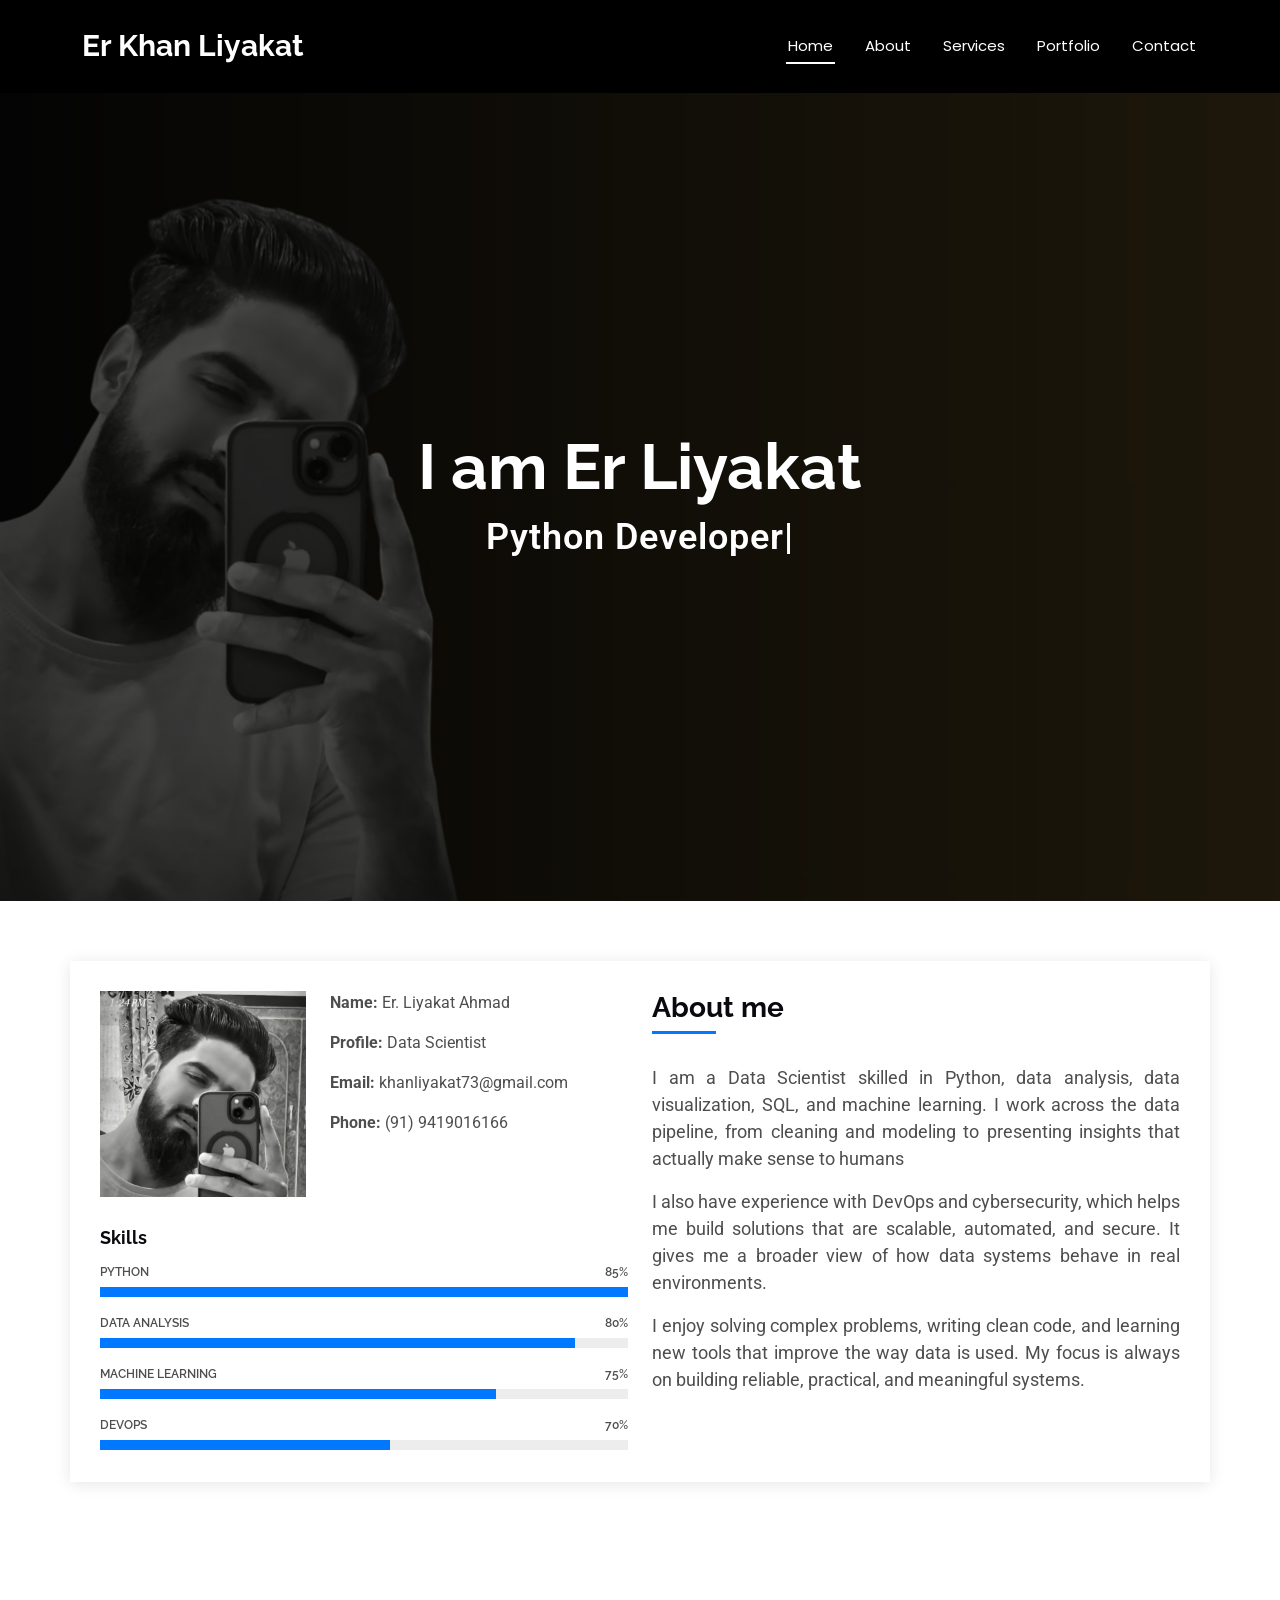
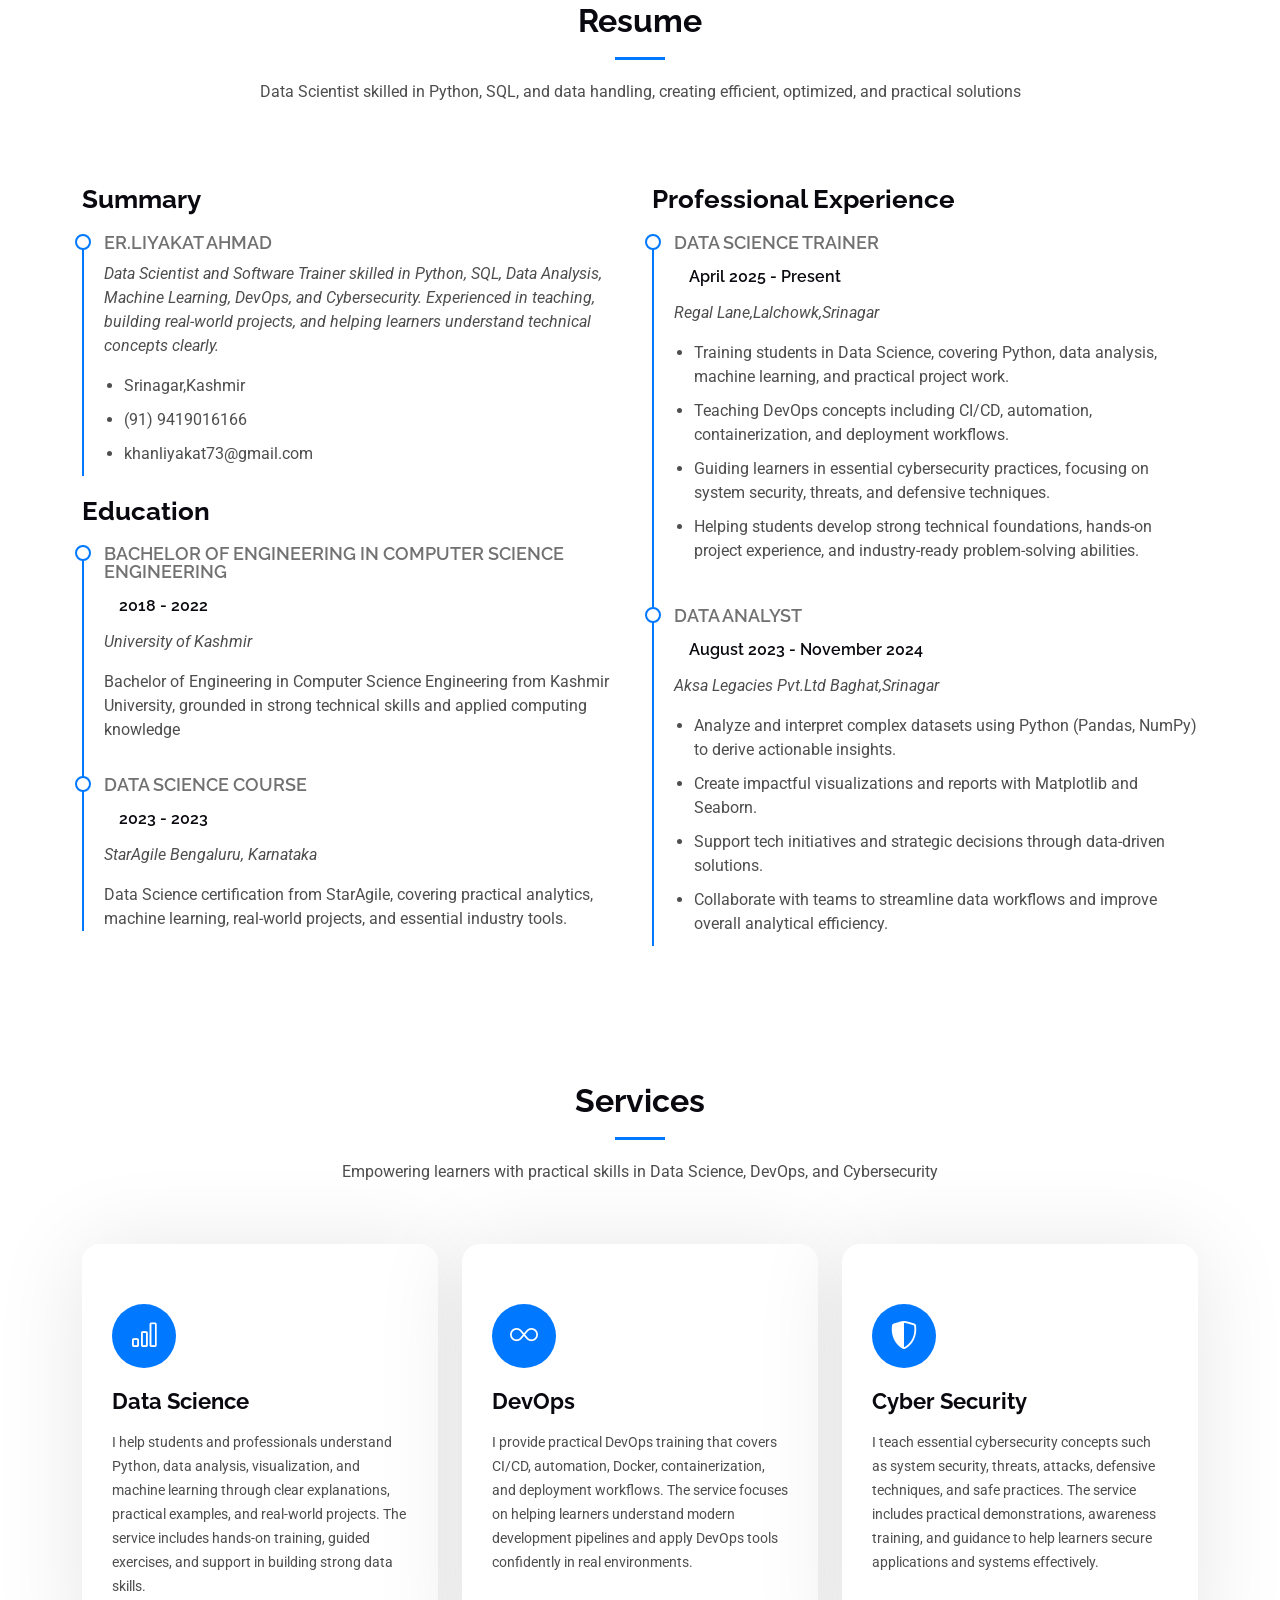
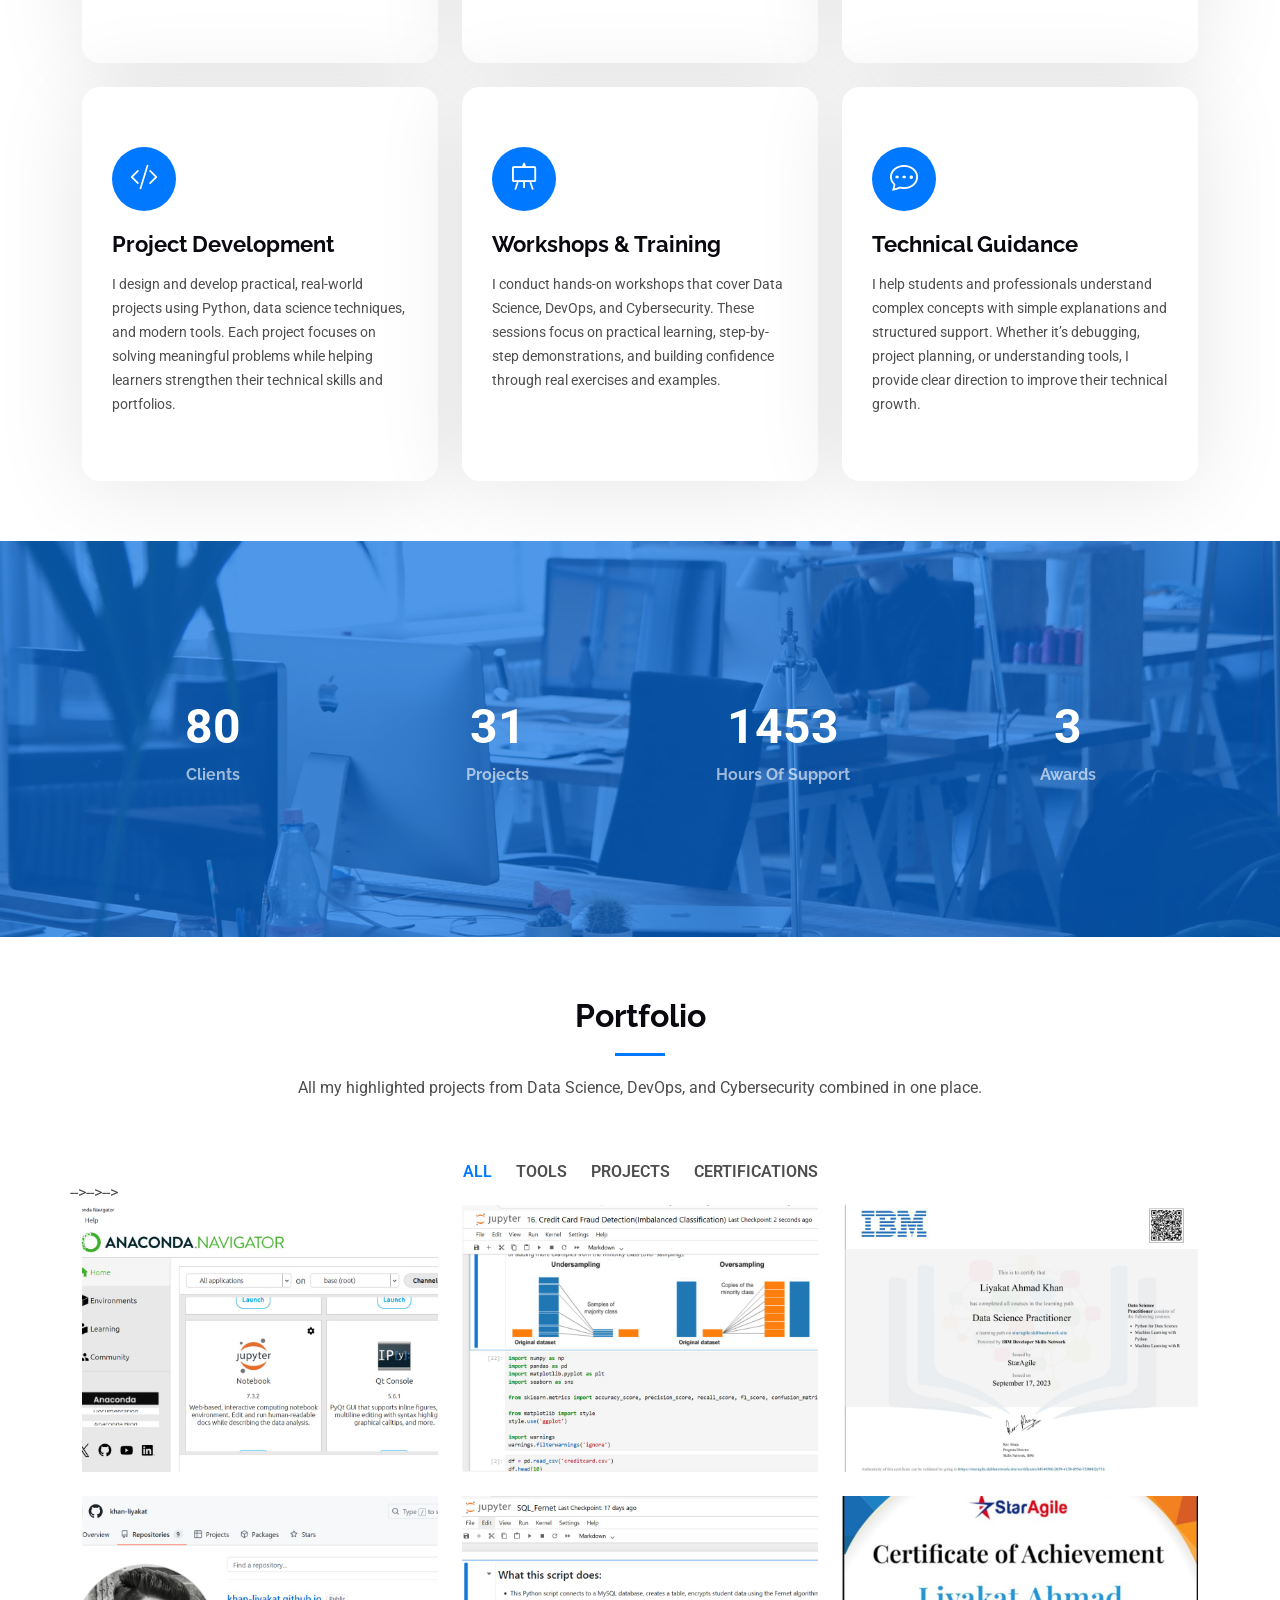
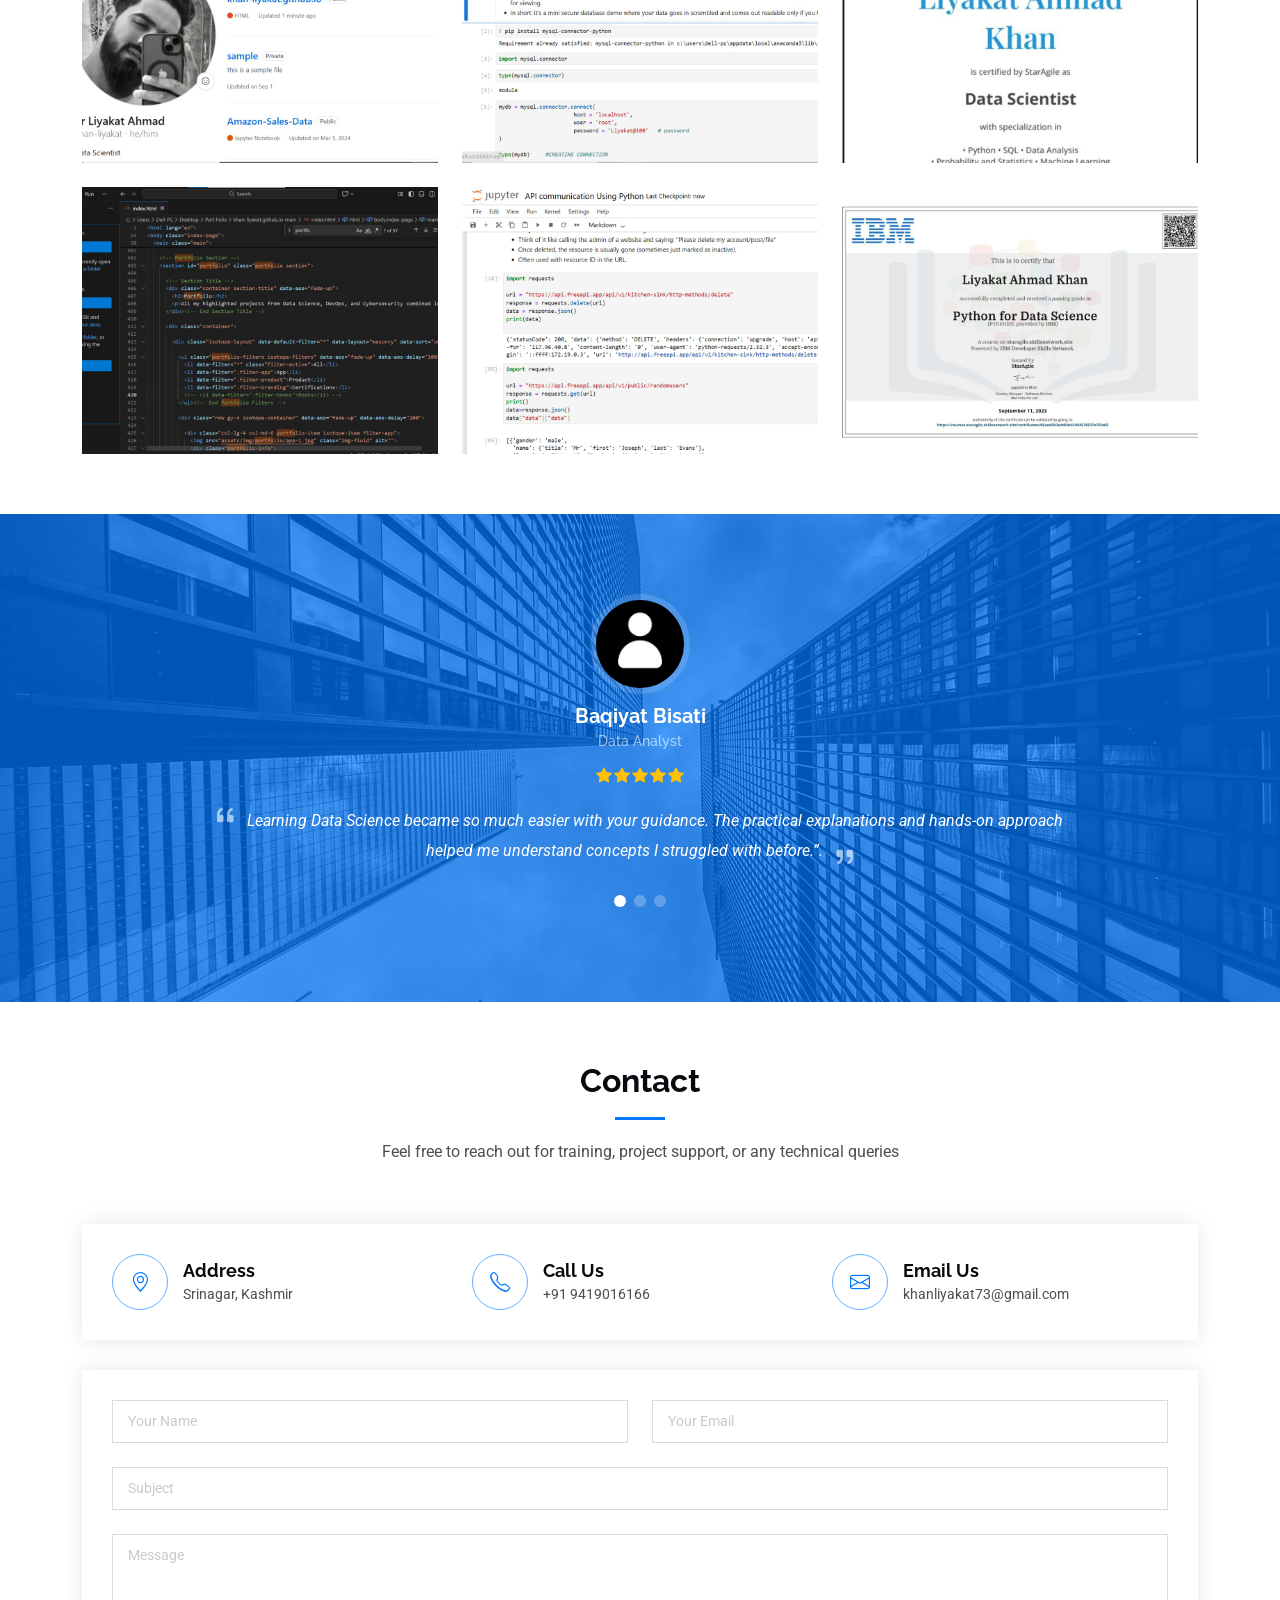
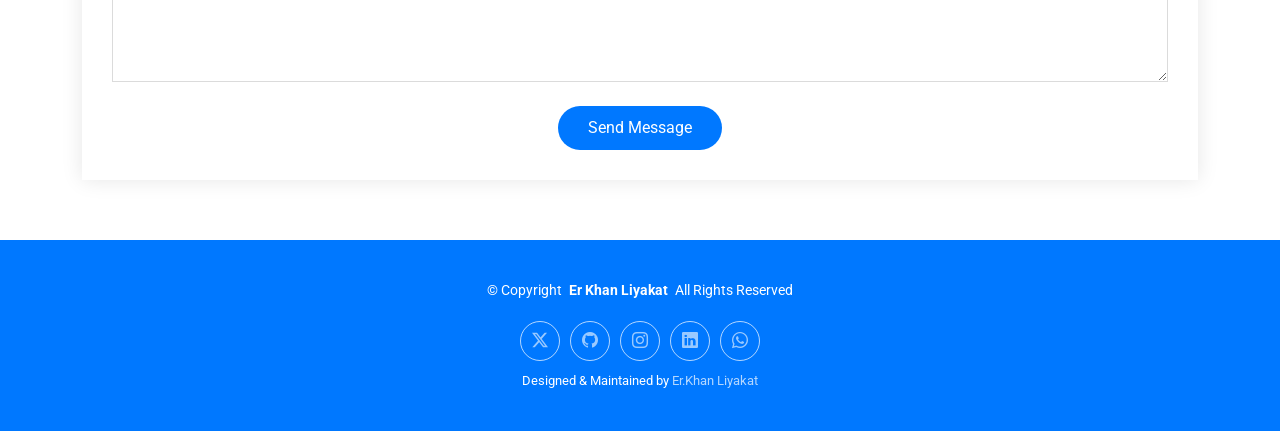
==== index.html @ e5c2f95d "Update index.html" ====
<!DOCTYPE html>
<html lang="en">

<head>
<title>Er Khan Liyakat | Portfolio</title>


<!-- Open Graph Preview (WhatsApp, Facebook, LinkedIn) -->
<meta property="og:title" content="Er-Khan Liyakat">
<meta property="og:description" content="Data Scientist skilled in Python, SQL, and data handling, creating efficient, optimized, and practical solutions.">
<meta property="og:image" content="https://khan-liyakat.github.io/assets/img/profile-img.jpg">
<meta property="og:url" content="https://khan-liyakat.github.io/assets/img/profile-img.jpg">
<meta property="og:type" content="website">

<!-- WhatsApp / X / Twitter Large Image Preview -->
<meta name="twitter:card" content="summary_large_image">
<meta name="twitter:title" content="Er-Khan Liyakat">
<meta name="twitter:description" content="Data Scientist skilled in Python, SQL, and data handling, creating efficient, optimized, and practical solutions.">
<meta name="twitter:image" content="https://khan-liyakat.github.io/assets/img/profile-img.jpg">


  <!-- Favicons -->
 
<link rel="icon" type="image/png" href="assets/img/fav/favicon-96x96.png" sizes="96x96" />
<link rel="icon" type="image/svg+xml" href="assets/img/fav/favicon.svg" />
<link rel="shortcut icon" href="/favicon.ico" />
<link rel="apple-touch-icon" sizes="180x180" href="/assets/img/fav/apple-touch-icon.png" />
<link rel="manifest" href="assets/img/fav/site.webmanifest" />

  <!-- Fonts -->
  <link href="https://fonts.googleapis.com" rel="preconnect">
  <link href="https://fonts.gstatic.com" rel="preconnect" crossorigin>
  <link href="https://fonts.googleapis.com/css2?family=Roboto:ital,wght@0,100;0,300;0,400;0,500;0,700;0,900;1,100;1,300;1,400;1,500;1,700;1,900&family=Poppins:ital,wght@0,100;0,200;0,300;0,400;0,500;0,600;0,700;0,800;0,900;1,100;1,200;1,300;1,400;1,500;1,600;1,700;1,800;1,900&family=Raleway:ital,wght@0,100;0,200;0,300;0,400;0,500;0,600;0,700;0,800;0,900;1,100;1,200;1,300;1,400;1,500;1,600;1,700;1,800;1,900&display=swap" rel="stylesheet">

  <!-- Vendor CSS Files -->
  <link href="assets/vendor/bootstrap/css/bootstrap.min.css" rel="stylesheet">
  <link href="assets/vendor/bootstrap-icons/bootstrap-icons.css" rel="stylesheet">
  <link href="assets/vendor/aos/aos.css" rel="stylesheet">
  <link href="assets/vendor/glightbox/css/glightbox.min.css" rel="stylesheet">
  <link href="assets/vendor/swiper/swiper-bundle.min.css" rel="stylesheet">

  <!-- Main CSS File -->
  <link href="assets/css/main.css" rel="stylesheet">

  <!-- =======================================================
  * Template Name: DevFolio
  * Template URL: https://bootstrapmade.com/devfolio-bootstrap-portfolio-html-template/
  * Updated: Aug 07 2024 with Bootstrap v5.3.3
  * Author: BootstrapMade.com
  * License: https://bootstrapmade.com/license/
  ======================================================== -->
</head>

<body class="index-page">

  <header id="header" class="header d-flex align-items-center sticky-top">
    <div class="container-fluid container-xl position-relative d-flex align-items-center justify-content-between">

      <a href="index.html" class="logo d-flex align-items-center">
        <!-- Uncomment the line below if you also wish to use an image logo -->
        <!-- <img src="assets/img/logo.png" alt=""> -->
        <h1 class="sitename">Er Khan Liyakat</h1>
      </a>

      <nav id="navmenu" class="navmenu">
        <ul>
          <li><a href="#hero" class="active">Home<br></a></li>
          <li><a href="#about">About</a></li>
          <li><a href="#services">Services</a></li>
          <li><a href="#portfolio">Portfolio</a></li>
		  <!--
          <li class="dropdown"><a href="#"><span>Dropdown</span> <i class="bi bi-chevron-down toggle-dropdown"></i></a>
            <ul>
              <li><a href="#">Dropdown 1</a></li>
              <li class="dropdown"><a href="#"><span>Deep Dropdown</span> <i class="bi bi-chevron-down toggle-dropdown"></i></a>
                <ul>
                  <li><a href="#">Deep Dropdown 1</a></li>
                  <li><a href="#">Deep Dropdown 2</a></li>
                  <li><a href="#">Deep Dropdown 3</a></li>
                  <li><a href="#">Deep Dropdown 4</a></li>
                  <li><a href="#">Deep Dropdown 5</a></li>
                </ul>
              </li>
              <li><a href="#">Dropdown 2</a></li>
              <li><a href="#">Dropdown 3</a></li>
              <li><a href="#">Dropdown 4</a></li>
            </ul>
			-->
          </li>
          <li><a href="#contact">Contact</a></li>
        </ul>  
        <i class="mobile-nav-toggle d-xl-none bi bi-list"></i>
      </nav>

    </div>
  </header>

  <main class="main">

    <!-- Hero Section -->
    <section id="hero" class="hero section dark-background">

      <img src="assets/img/hero-img.jpg" alt="" data-aos="fade-in">

      <div class="container d-flex flex-column align-items-center justify-content-center text-center" data-aos="fade-up" data-aos-delay="100">
        <h2>I am Er Liyakat</h2>
        <p><span class="typed" data-typed-items="Python Developer,Data Analyst,Data Scientist"></span></p>
      </div>

    </section><!-- /Hero Section -->

    <!-- About Section -->
    <section id="about" class="about section">

      <div class="container" data-aos="fade-up" data-aos-delay="100">

        <div class="row gy-4">
          <div class="col-md-6">

            <div class="row justify-content-between gy-4">
              <div class="col-lg-5">
                <img src="assets/img/profile-img.jpg" class="img-fluid" alt="">
              </div>
              <div class="col-lg-7 about-info">
                <p><strong>Name: </strong> <span>Er. Liyakat Ahmad </span></p>
                <p><strong>Profile: </strong> <span>Data Scientist</span></p>
                <p><strong>Email: </strong> <span>khanliyakat73@gmail.com</span></p>
                <p><strong>Phone: </strong> <span>(91) 9419016166</span></p>
              </div>
            </div>

            <div class="skills-content skills-animation">

              <h5>Skills</h5>

              <div class="progress">
                <span class="skill"><span>Python</span> <i class="val">85%</i></span>
                <div class="progress-bar-wrap">
                  <div class="progress-bar" role="progressbar" aria-valuenow="100" aria-valuemin="0" aria-valuemax="100"></div>
                </div>
              </div><!-- End Skills Item -->

              <div class="progress">
                <span class="skill"><span>Data Analysis</span> <i class="val">80%</i></span>
                <div class="progress-bar-wrap">
                  <div class="progress-bar" role="progressbar" aria-valuenow="90" aria-valuemin="0" aria-valuemax="100"></div>
                </div>
              </div><!-- End Skills Item -->

              <div class="progress">
                <span class="skill"><span>Machine Learning</span> <i class="val">75%</i></span>
                <div class="progress-bar-wrap">
                  <div class="progress-bar" role="progressbar" aria-valuenow="75" aria-valuemin="0" aria-valuemax="100"></div>
                </div>
              </div><!-- End Skills Item -->

              <div class="progress">
                <span class="skill"><span>DevOps</span> <i class="val">70%</i></span>
                <div class="progress-bar-wrap">
                  <div class="progress-bar" role="progressbar" aria-valuenow="55" aria-valuemin="0" aria-valuemax="100"></div>
                </div>
              </div><!-- End Skills Item -->

            </div>
          </div>

          <div class="col-md-6">
            <div class="about-me">
              <h4>About me</h4>
              <p style="text-align: justify;">
                I am a Data Scientist skilled in Python, data analysis, data visualization, SQL, and machine learning. I work across the data pipeline, from cleaning and modeling to presenting insights that actually make sense to humans
              </p>
              <p style="text-align: justify;" >
                I also have experience with DevOps and cybersecurity, which helps me build solutions that are scalable, automated, and secure. It gives me a broader view of how data systems behave in real environments.
              </p>
              <p style="text-align: justify;">
                I enjoy solving complex problems, writing clean code, and learning new tools that improve the way data is used. My focus is always on building reliable, practical, and meaningful systems.
              </p>
            </div>
          </div>
        </div>

      </div>

    </section><!-- /About Section -->

    <!-- Resume Section -->
    <section id="resume" class="resume section">

      <!-- Section Title -->
      <div class="container section-title" data-aos="fade-up">
        <h2>Resume</h2>
        <p>Data Scientist skilled in Python, SQL, and data handling, creating efficient, optimized, and practical solutions</p>
      </div><!-- End Section Title -->

      <div class="container">

        <div class="row">

          <div class="col-lg-6" data-aos="fade-up" data-aos-delay="100">
            <h3 class="resume-title">Summary</h3>

            <div class="resume-item pb-0">
              <h4>Er.Liyakat Ahmad</h4>
              <p><em>Data Scientist and Software Trainer skilled in Python, SQL, Data Analysis, Machine Learning, DevOps, and Cybersecurity. Experienced in teaching, building real-world projects, and helping learners understand technical concepts clearly.</em></p>
              <ul>
                <li>Srinagar,Kashmir</li>
                <li>(91) 9419016166</li>
                <li>khanliyakat73@gmail.com</li>
              </ul>
            </div><!-- Edn Resume Item -->

            <h3 class="resume-title">Education</h3>
            <div class="resume-item">
              <h4>Bachelor of Engineering in Computer Science Engineering</h4>
              <h5>2018 - 2022</h5>
              <p><em>University of Kashmir</em></p>
              <p>Bachelor of Engineering in Computer Science Engineering from Kashmir University, grounded in strong technical skills and applied computing knowledge</p>
            </div><!-- Edn Resume Item -->

            <div class="resume-item">
              <h4>Data Science Course</h4>
              <h5>2023 - 2023</h5>
              <p><em>StarAgile Bengaluru, Karnataka</em></p>
              <p>Data Science certification from StarAgile, covering practical analytics, machine learning, real-world projects, and essential industry tools.</p>
            </div><!-- Edn Resume Item -->

          </div>

          <div class="col-lg-6" data-aos="fade-up" data-aos-delay="200">
            <h3 class="resume-title">Professional Experience</h3>
            <div class="resume-item">
              <h4>Data Science Trainer</h4>
              <h5>April 2025 - Present</h5>
              <p><em>Regal Lane,Lalchowk,Srinagar </em></p>
              <ul>
                <li>Training students in Data Science, covering Python, data analysis, machine learning, and practical project work.</li>
                <li>Teaching DevOps concepts including CI/CD, automation, containerization, and deployment workflows. </li>
                <li>Guiding learners in essential cybersecurity practices, focusing on system security, threats, and defensive techniques.</li>
                <li>Helping students develop strong technical foundations, hands-on project experience, and industry-ready problem-solving abilities.</li>
              </ul>
            </div><!-- Edn Resume Item -->

            <div class="resume-item">
              <h4>Data Analyst </h4>
              <h5>August 2023 - November 2024</h5>
              <p><em>Aksa Legacies Pvt.Ltd  Baghat,Srinagar</em></p>
              <ul>
                <li>Analyze and interpret complex datasets using Python (Pandas, NumPy) to derive actionable insights.</li>
                <li>Create impactful visualizations and reports with Matplotlib and Seaborn.</li>
                <li>Support tech initiatives and strategic decisions through data-driven solutions.</li>
                <li>Collaborate with teams to streamline data workflows and improve overall analytical efficiency.</li>
              </ul>
            </div><!-- Edn Resume Item -->

          </div>

        </div>

      </div>

    </section><!-- /Resume Section -->

    <!-- Services Section -->
    <section id="services" class="services section">

      <!-- Section Title -->
      <div class="container section-title" data-aos="fade-up">
        <h2>Services</h2>
        <p>Empowering learners with practical skills in Data Science, DevOps, and Cybersecurity</p>
      </div><!-- End Section Title -->

      <div class="container">

        <div class="row gy-4">

          <div class="col-lg-4 col-md-6" data-aos="fade-up" data-aos-delay="100">
            <div class="service-item  position-relative">
              <div class="icon">
                <i class="bi bi-bar-chart"></i>
              </div>
              <a href="#" class="stretched-link">
                <h3>Data Science</h3>
              </a>
              <p>I help students and professionals understand Python, data analysis, visualization, and machine learning through clear explanations, practical examples, and real-world projects. The service includes hands-on training, guided exercises, and support in building strong data skills.</p>
            </div>
          </div><!-- End Service Item -->

          <div class="col-lg-4 col-md-6" data-aos="fade-up" data-aos-delay="200">
            <div class="service-item position-relative">
              <div class="icon">
                <i class="bi bi-infinity"></i>
              </div>
              <a href="#" class="stretched-link">
                <h3>DevOps</h3>
              </a>
              <p>I provide practical DevOps training that covers CI/CD, automation, Docker, containerization, and deployment workflows. The service focuses on helping learners understand modern development pipelines and apply DevOps tools confidently in real environments.</p>
            </div>
          </div><!-- End Service Item -->

          <div class="col-lg-4 col-md-6" data-aos="fade-up" data-aos-delay="300">
            <div class="service-item position-relative">
              <div class="icon">
               <i class="bi bi-shield-shaded"></i>
              </div>
              <a href="#" class="stretched-link">
                <h3>Cyber Security</h3>
              </a>
              <p>I teach essential cybersecurity concepts such as system security, threats, attacks, defensive techniques, and safe practices. The service includes practical demonstrations, awareness training, and guidance to help learners secure applications and systems effectively.</p>
            </div>
          </div><!-- End Service Item -->

          <div class="col-lg-4 col-md-6" data-aos="fade-up" data-aos-delay="400">
            <div class="service-item position-relative">
              <div class="icon">
                <i class="bi bi-code-slash"></i>
              </div>
              <a href="#" class="stretched-link">
                <h3>Project Development</h3>
              </a>
              <p>I design and develop practical, real-world projects using Python, data science techniques, and modern tools. Each project focuses on solving meaningful problems while helping learners strengthen their technical skills and portfolios.</p>
              <a href="#" class="stretched-link"></a>
            </div>
          </div><!-- End Service Item -->

          <div class="col-lg-4 col-md-6" data-aos="fade-up" data-aos-delay="500">
            <div class="service-item position-relative">
              <div class="icon">
                <i class="bi bi-easel"></i>
              </div>
              <a href="#" class="stretched-link">
                <h3>Workshops & Training</h3>
              </a>
              <p>I conduct hands-on workshops that cover Data Science, DevOps, and Cybersecurity. These sessions focus on practical learning, step-by-step demonstrations, and building confidence through real exercises and examples.</p>
              <a href="#" class="stretched-link"></a>
            </div>
          </div><!-- End Service Item -->

          <div class="col-lg-4 col-md-6" data-aos="fade-up" data-aos-delay="600">
            <div class="service-item position-relative">
              <div class="icon">
                <i class="bi bi-chat-dots"></i>

              </div>
              <a href="#" class="stretched-link">
                <h3>Technical Guidance</h3>
              </a>
              <p>I help students and professionals understand complex concepts with simple explanations and structured support. Whether it’s debugging, project planning, or understanding tools, I provide clear direction to improve their technical growth.</p>
              <a href="#" class="stretched-link"></a>
            </div>
          </div><!-- End Service Item -->

        </div>

      </div>

    </section><!-- /Services Section -->

    <!-- Stats Section -->
    <section id="stats" class="stats section accent-background">

      <img src="assets/img/stats-bg.jpg" alt="" data-aos="fade-in">

      <div class="container position-relative" data-aos="fade-up" data-aos-delay="100">

        <div class="row gy-4">

          <div class="col-lg-3 col-md-6">
            <div class="stats-item text-center w-100 h-100">
              <span data-purecounter-start="0" data-purecounter-end="80" data-purecounter-duration="0" class="purecounter">232</span>
              <p>Clients</p>
            </div>
          </div><!-- End Stats Item -->

          <div class="col-lg-3 col-md-6">
            <div class="stats-item text-center w-100 h-100">
              <span data-purecounter-start="0" data-purecounter-end="31" data-purecounter-duration="0" class="purecounter">521</span>
              <p>Projects</p>
            </div>
          </div><!-- End Stats Item -->

          <div class="col-lg-3 col-md-6">
            <div class="stats-item text-center w-100 h-100">
              <span data-purecounter-start="0" data-purecounter-end="1453" data-purecounter-duration="0" class="purecounter">1453</span>
              <p>Hours Of Support</p>
            </div>
          </div><!-- End Stats Item -->

          <div class="col-lg-3 col-md-6">
            <div class="stats-item text-center w-100 h-100">
              <span data-purecounter-start="0" data-purecounter-end="3" data-purecounter-duration="0" class="purecounter">32</span>
              <p>Awards</p>
            </div>
          </div><!-- End Stats Item -->

        </div>

      </div>

    </section><!-- /Stats Section -->

    <!-- Portfolio Section -->
    <section id="portfolio" class="portfolio section">

      <!-- Section Title -->
      <div class="container section-title" data-aos="fade-up">
        <h2>Portfolio</h2>
        <p>All my highlighted projects from Data Science, DevOps, and Cybersecurity combined in one place.</p>
      </div><!-- End Section Title -->

      <div class="container">

        <div class="isotope-layout" data-default-filter="*" data-layout="masonry" data-sort="original-order">

          <ul class="portfolio-filters isotope-filters" data-aos="fade-up" data-aos-delay="100">
            <li data-filter="*" class="filter-active">All</li>
            <li data-filter=".filter-app">Tools</li>
            <li data-filter=".filter-product">Projects</li>
            <li data-filter=".filter-branding">Certifications</li>
            <!-- <li data-filter=".filter-books">Books</li> -->
          </ul><!-- End Portfolio Filters -->

          <div class="row gy-4 isotope-container" data-aos="fade-up" data-aos-delay="200">

            <div class="col-lg-4 col-md-6 portfolio-item isotope-item filter-app">
              <img src="assets/img/portfolio/app-1.jpg" class="img-fluid" alt="">
              <div class="portfolio-info">
                <h4>Data Science Toolset</h4>
                <p>A compact setup of key data science tools using Anaconda and Jupyter Notebook.</p>
                <a href="assets/img/portfolio/app-1.jpg" title="Data Science Toolset (Anaconda & Jupyter Notebook)" data-gallery="portfolio-gallery-app" class="glightbox preview-link"><i class="bi bi-zoom-in"></i></a>
                <!-- <a href="portfolio-details.html" title="More Details" class="details-link"><i class="bi bi-link-45deg"></i></a> -->
              </div>
            </div><!-- End Portfolio Item -->

            <div class="col-lg-4 col-md-6 portfolio-item isotope-item filter-product">
              <img src="assets/img/portfolio/product-1.jpg" class="img-fluid" alt="">
              <div class="portfolio-info">
                <h4>Credit Card Fraud Detection (Imbalanced Classification)</h4>
                <p>Machine learning models, data analysis workflows, and end-to-end solutions created to solve real problems</p>
                <a href="assets/img/portfolio/product-1.jpg" title="Credit Card Fraud Detection (Imbalanced Classification)" data-gallery="portfolio-gallery-product" class="glightbox preview-link"><i class="bi bi-zoom-in"></i></a>
                <!-- <a href="portfolio-details.html" title="More Details" class="details-link"><i class="bi bi-link-45deg"></i></a> -->
              </div>
            </div><!-- End Portfolio Item -->

            <div class="col-lg-4 col-md-6 portfolio-item isotope-item filter-branding">
              <img src="assets/img/portfolio/branding-1.jpg" class="img-fluid" alt="">
              <div class="portfolio-info">
                <h4>Data Science Practitioner Certificate</h4>
                <p>Awarded to Liyakat Ahmad Khan for completing all courses in the Data Science Practitioner learning path, issued by StarAgile and powered by IBM Developer Skills Network</p>
                <a href="assets/img/portfolio/branding-1.jpg" title="Data Science Practitioner Certificate" data-gallery="portfolio-gallery-branding" class="glightbox preview-link"><i class="bi bi-zoom-in"></i></a>
                <a href="certificates/ibm_data_scientist.pdf" target="_blank" title="More Details" class="details-link"><i class="bi bi-link-45deg"></i></a>
              </div>
            </div><!-- End Portfolio Item -->

            <!-- <div class="col-lg-4 col-md-6 portfolio-item isotope-item filter-books">
              <img src="assets/img/portfolio/books-1.jpg" class="img-fluid" alt="">
              <div class="portfolio-info">
                <h4>Books 1</h4>
                <p>Study materials, notes, and guides created for learners in Data Science, DevOps, and Cybersecurity.</p>
                <a href="assets/img/portfolio/books-1.jpg" title="Branding 1" data-gallery="portfolio-gallery-book" class="glightbox preview-link"><i class="bi bi-zoom-in"></i></a>
                <a href="portfolio-details.html" title="More Details" class="details-link"><i class="bi bi-link-45deg"></i></a>
              </div>
            </div><!-- End Portfolio Item --> -->

            <div class="col-lg-4 col-md-6 portfolio-item isotope-item filter-app">
              <img src="assets/img/portfolio/app-2.jpg" class="img-fluid" alt="">
              <div class="portfolio-info">
                <h4>GitHub</h4>
                <p>A platform for managing code, versions, and collaboration across data science, DevOps, and general software projects.</p>
                <a href="assets/img/portfolio/app-2.jpg" title="GitHub" data-gallery="portfolio-gallery-app" class="glightbox preview-link"><i class="bi bi-zoom-in"></i></a>
                <!-- <a href="portfolio-details.html" title="More Details" class="details-link"><i class="bi bi-link-45deg"></i></a> -->
              </div>
            </div><!-- End Portfolio Item -->

            <div class="col-lg-4 col-md-6 portfolio-item isotope-item filter-product">
              <img src="assets/img/portfolio/product-2.jpg" class="img-fluid" alt="">
              <div class="portfolio-info">
                <h4>Encrypted Student Data Storage (MySQL + Fernet)</h4>
                <p>A Python script that encrypts student data with Fernet and stores it safely in MySQL.</p>
                <a href="assets/img/portfolio/product-2.jpg" title="Encrypted Student Data Storage (MySQL + Fernet)" data-gallery="portfolio-gallery-product" class="glightbox preview-link"><i class="bi bi-zoom-in"></i></a>
                <!-- <a href="portfolio-details.html" title="More Details" class="details-link"><i class="bi bi-link-45deg"></i></a> -->
              </div>
            </div><!-- End Portfolio Item -->

            <div class="col-lg-4 col-md-6 portfolio-item isotope-item filter-branding">
              <img src="assets/img/portfolio/branding-2.jpg" class="img-fluid" alt="">
              <div class="portfolio-info">
                <h4>Data Scientist Certificate</h4>
                <p>Awarded to Liyakat Ahmad Khan by StarAgile for completing training in Data Science with specialization in Python, SQL, Data Analysis, Statistics, Machine Learning, and Deep Learning</p>
                <a href="assets/img/portfolio/branding-2.jpg" title="Data Scientist Certificate" data-gallery="portfolio-gallery-branding" class="glightbox preview-link"><i class="bi bi-zoom-in"></i></a>
                <a href="certificates/data_scientist_IBM.pdf" target="_blank" title="More Details" class="details-link"><i class="bi bi-link-45deg"></i></a>
              </div>
            </div><!-- End Portfolio Item -->

            <!-- <div class="col-lg-4 col-md-6 portfolio-item isotope-item filter-books">
              <img src="assets/img/portfolio/books-2.jpg" class="img-fluid" alt="">
              <div class="portfolio-info">
                <h4>Books 2</h4>
                <p>Study materials, notes, and guides created for learners in Data Science, DevOps, and Cybersecurity.</p>
                <a href="assets/img/portfolio/books-2.jpg" title="Branding 2" data-gallery="portfolio-gallery-book" class="glightbox preview-link"><i class="bi bi-zoom-in"></i></a>
                <a href="portfolio-details.html" title="More Details" class="details-link"><i class="bi bi-link-45deg"></i></a>
              </div>
            </div><!-- End Portfolio Item --> -->

            <div class="col-lg-4 col-md-6 portfolio-item isotope-item filter-app">
              <img src="assets/img/portfolio/app-3.jpg" class="img-fluid" alt="">
              <div class="portfolio-info">
                <h4>VS Code for Development</h4>
                <p>A lightweight editor used for Python development, debugging, and DevOps workflows.</p>
                <a href="assets/img/portfolio/app-3.jpg" title="VS Code for Development" data-gallery="portfolio-gallery-app" class="glightbox preview-link"><i class="bi bi-zoom-in"></i></a>
                <!-- <a href="portfolio-details.html" title="More Details" class="details-link"><i class="bi bi-link-45deg"></i></a> -->
              </div>
            </div><!-- End Portfolio Item -->

            <div class="col-lg-4 col-md-6 portfolio-item isotope-item filter-product">
              <img src="assets/img/portfolio/product-3.jpg" class="img-fluid" alt="">
              <div class="portfolio-info">
                <h4>API Communication Using Python</h4>
                <p>A simple Python script demonstrating GET and DELETE API requests using the Requests library.</p>
                <a href="assets/img/portfolio/product-3.jpg" title="API Communication Using Python" data-gallery="portfolio-gallery-product" class="glightbox preview-link"><i class="bi bi-zoom-in"></i></a>
                <!-- <a href="portfolio-details.html" title="More Details" class="details-link"><i class="bi bi-link-45deg"></i></a> -->
              </div>
            </div><!-- End Portfolio Item -->

            <div class="col-lg-4 col-md-6 portfolio-item isotope-item filter-branding">
              <img src="assets/img/portfolio/branding-3.jpg" class="img-fluid" alt="">
              <div class="portfolio-info">
                <h4>Python for Data Science Certificate</h4>
                <p>Successfully completed by Liyakat Ahmad Khan under the IBM Developer Skills Network.</p>
                <a href="assets/img/portfolio/branding-3.jpg" title="Python for Data Science Certificate" data-gallery="portfolio-gallery-branding" class="glightbox preview-link"><i class="bi bi-zoom-in"></i></a>
                <a href="certificates/Python_IBM.pdf" target="_blank" title="More Details" class="details-link"><i class="bi bi-link-45deg"></i></a>
              </div>
            </div><!-- End Portfolio Item -->

            <!-- <div class="col-lg-4 col-md-6 portfolio-item isotope-item filter-books">
              <img src="assets/img/portfolio/books-3.jpg" class="img-fluid" alt="">
              <div class="portfolio-info">
                <h4>Books 3</h4>
                <p>Study materials, notes, and guides created for learners in Data Science, DevOps, and Cybersecurity.</p>
                <a href="assets/img/portfolio/books-3.jpg" title="Branding 3" data-gallery="portfolio-gallery-book" class="glightbox preview-link"><i class="bi bi-zoom-in"></i></a>
                <a href="portfolio-details.html" title="More Details" class="details-link"><i class="bi bi-link-45deg"></i></a>
              </div>
            </div><!-- End Portfolio Item --> -->

          </div><!-- End Portfolio Container -->

        </div>

      </div>

    </section><!-- /Portfolio Section -->

    <!-- Testimonials Section -->
    <section id="testimonials" class="testimonials section accent-background">

      <img src="assets/img/testimonials-bg.jpg" class="testimonials-bg" alt="">

      <div class="container" data-aos="fade-up" data-aos-delay="100">

        <div class="swiper init-swiper">
          <script type="application/json" class="swiper-config">
            {
              "loop": true,
              "speed": 600,
              "autoplay": {
                "delay": 5000
              },
              "slidesPerView": "auto",
              "pagination": {
                "el": ".swiper-pagination",
                "type": "bullets",
                "clickable": true
              }
            }
          </script>
          <div class="swiper-wrapper">

            <div class="swiper-slide">
              <div class="testimonial-item">
                <img src="assets/img/testimonials/testimonials-1.jpg" class="testimonial-img" alt="">
                <h3>Baqiyat Bisati</h3>
                <h4>Data Analyst</h4>
                <div class="stars">
                  <i class="bi bi-star-fill"></i><i class="bi bi-star-fill"></i><i class="bi bi-star-fill"></i><i class="bi bi-star-fill"></i><i class="bi bi-star-fill"></i>
                </div>
                <p>
                  <i class="bi bi-quote quote-icon-left"></i>
                  <span>Learning Data Science became so much easier with your guidance. The practical explanations and hands-on approach helped me understand concepts I struggled with before.”.</span>
                  <i class="bi bi-quote quote-icon-right"></i>
                </p>
              </div>
            </div><!-- End testimonial item -->

            <div class="swiper-slide">
              <div class="testimonial-item">
                <img src="assets/img/testimonials/testimonials-2.jpg" class="testimonial-img" alt="">
                <h3>Sofi Umer</h3>
                <h4>DevOps Trainee</h4>
                <div class="stars">
                  <i class="bi bi-star-fill"></i><i class="bi bi-star-fill"></i><i class="bi bi-star-fill"></i><i class="bi bi-star-fill"></i><i class="bi bi-star-fill"></i>
                </div>
                <p>
                  <i class="bi bi-quote quote-icon-left"></i>
                  <span>Your DevOps teaching is clear and practical, and it helped me build real confidence by working on hands-on, industry-style workflows.</span>
                  <i class="bi bi-quote quote-icon-right"></i>
                </p>
              </div>
            </div><!-- End testimonial item -->

            <div class="swiper-slide">
              <div class="testimonial-item">
                <img src="assets/img/testimonials/testimonials-3.jpg" class="testimonial-img" alt="">
                <h3>Nighat</h3>
                <h4>Student</h4>
                <div class="stars">
                  <i class="bi bi-star-fill"></i><i class="bi bi-star-fill"></i><i class="bi bi-star-fill"></i><i class="bi bi-star-fill"></i><i class="bi bi-star-fill"></i>
                </div>
                <p>
                  <i class="bi bi-quote quote-icon-left"></i>
                  <span>“I really appreciate the way you simplify complicated topics. The support during training and projects helped me build strong technical skills.</span>
                  <i class="bi bi-quote quote-icon-right"></i>
                </p>
              </div>
            </div><!-- End testimonial item -->
		</div>
          <div class="swiper-pagination"></div>
        </div>

      </div>

    </section><!-- /Testimonials Section -->

    <!-- Contact Section -->
    <section id="contact" class="contact section">

      <!-- Section Title -->
      <div class="container section-title" data-aos="fade-up">
        <h2>Contact</h2>
        <p>Feel free to reach out for training, project support, or any technical queries</p>
      </div><!-- End Section Title -->

      <div class="container" data-aos="fade-up" data-aos-delay="100">

        <div class="info-wrap" data-aos="fade-up" data-aos-delay="200">
          <div class="row gy-5">

            <div class="col-lg-4">
              <div class="info-item d-flex align-items-center">
                <i class="bi bi-geo-alt flex-shrink-0"></i>
                <div>
                  <h3>Address</h3>
                  <p>Srinagar, Kashmir</p>
                </div>
              </div>
            </div><!-- End Info Item -->

            <div class="col-lg-4">
              <div class="info-item d-flex align-items-center">
                <i class="bi bi-telephone flex-shrink-0"></i>
                <div>
                  <h3>Call Us</h3>
                  <p>+91 9419016166</p>
                </div>
              </div>
            </div><!-- End Info Item -->

            <div class="col-lg-4">
              <div class="info-item d-flex align-items-center">
                <i class="bi bi-envelope flex-shrink-0"></i>
                <div>
                  <h3>Email Us</h3>
                  <p>khanliyakat73@gmail.com</p>
                </div>
              </div>
            </div><!-- End Info Item -->

          </div>
        </div>

        <form 
  id="contact-form"
  class="php-email-form"
  data-aos="fade-up"
  data-aos-delay="300"
>
		 
	

          <div class="row gy-4">

            <div class="col-md-6">
              <input type="text" name="name" class="form-control" placeholder="Your Name" required="">
            </div>

            <div class="col-md-6 ">
              <input type="email" class="form-control" name="email" placeholder="Your Email" required="">
            </div>

            <div class="col-md-12">
              <input type="text" class="form-control" name="subject" placeholder="Subject" required="">
            </div>

            <div class="col-md-12">
              <textarea class="form-control" name="message" rows="6" placeholder="Message" required=""></textarea>
            </div>

            <div class="col-md-12 text-center">
              <div class="loading">Loading</div>
              <div class="error-message"></div>
              <div class="sent-message">Your message has been sent. Thank you!</div>

              <button type="submit">Send Message</button>
            </div>

          </div>
        </form><!-- End Contact Form -->

      </div>

    </section><!-- /Contact Section -->

  </main>

  <footer id="footer" class="footer accent-background">

    <div class="container">
      <div class="copyright text-center ">
        <p>© <span>Copyright</span> <strong class="px-1 sitename">Er Khan Liyakat</strong> <span>All Rights Reserved</span></p>
      </div>
      <div class="social-links d-flex justify-content-center">
        <a href="https://x.com/khanliyakat_?s=21" target="_blank"><i class="bi bi-twitter-x"></i></a>
       <a href="https://github.com/khan-liyakat" target="_blank"><i class="bi bi-github"></i></a>
        <a href="https://www.instagram.com/khan.liyakat_?igsh=dWI4eGNrN2VpMm5k&utm_source=qr" target="_blank"><i class="bi bi-instagram"></i></a>
        <a href="https://www.linkedin.com/in/liyakat-ahmad-khan/" target="_blank"><i class="bi bi-linkedin"></i></a>
		  <a href="https://wa.me/919419016166" class="whatsapp" target="_blank"><i class="bi bi-whatsapp"></i></a>
      </div>
      <div class="credits">
        <!-- All the links in the footer should remain intact. -->
        <!-- You can delete the links only if you've purchased the pro version. -->
        <!-- Licensing information: https://bootstrapmade.com/license/ -->
        <!-- Purchase the pro version with working PHP/AJAX contact form: [buy-url] -->
        Designed  & Maintained  by <a href="https://khan-liyakat.github.io/">Er.Khan Liyakat</a>
      </div>
    </div>

  </footer>

  <!-- Scroll Top -->
  <a href="#" id="scroll-top" class="scroll-top d-flex align-items-center justify-content-center"><i class="bi bi-arrow-up-short"></i></a>

  <!-- Preloader -->
  <div id="preloader"></div>

  <!-- Vendor JS Files -->
  <script src="assets/vendor/bootstrap/js/bootstrap.bundle.min.js"></script>
  <script src="assets/vendor/php-email-form/validate.js"></script>
  <script src="assets/vendor/aos/aos.js"></script>
  <script src="assets/vendor/typed.js/typed.umd.js"></script>
  <script src="assets/vendor/waypoints/noframework.waypoints.js"></script>
  <script src="assets/vendor/purecounter/purecounter_vanilla.js"></script>
  <script src="assets/vendor/glightbox/js/glightbox.min.js"></script>
  <script src="assets/vendor/imagesloaded/imagesloaded.pkgd.min.js"></script>
  <script src="assets/vendor/isotope-layout/isotope.pkgd.min.js"></script>
  <script src="assets/vendor/swiper/swiper-bundle.min.js"></script>

  <!-- Main JS File -->
  <script src="assets/js/main.js"></script>

<script>
document.getElementById("contact-form").addEventListener("submit", function(e) {
    e.preventDefault();

    const form = e.target;
    const data = new FormData(form);

    fetch("https://formspree.io/f/mqezyndk", {
        method: "POST",
        body: data,
        headers: {
            'Accept': 'application/json'
        }
    }).then(response => {
        if (response.ok) {
            alert("✅ Message sent successfully!");
            form.reset();
        } else {
            alert("❌ Failed to send message.");
        }
    }).catch(() => {
        alert("⚠️ Network error. Try again.");
    });
});
</script>

</body>

</html>
---- assets/css/main.css ----
/**
* Template Name: DevFolio
* Template URL: https://bootstrapmade.com/devfolio-bootstrap-portfolio-html-template/
* Updated: Aug 07 2024 with Bootstrap v5.3.3
* Author: BootstrapMade.com
* License: https://bootstrapmade.com/license/
*/

/*--------------------------------------------------------------
# Font & Color Variables
# Help: https://bootstrapmade.com/color-system/
--------------------------------------------------------------*/
/* Fonts */
:root {
  --default-font: "Roboto",  system-ui, -apple-system, "Segoe UI", Roboto, "Helvetica Neue", Arial, "Noto Sans", "Liberation Sans", sans-serif, "Apple Color Emoji", "Segoe UI Emoji", "Segoe UI Symbol", "Noto Color Emoji";
  --heading-font: "Raleway",  sans-serif;
  --nav-font: "Poppins",  sans-serif;
}

/* Global Colors - The following color variables are used throughout the website. Updating them here will change the color scheme of the entire website */
:root { 
  --background-color: #ffffff; /* Background color for the entire website, including individual sections */
  --default-color: #4e4e4e; /* Default color used for the majority of the text content across the entire website */
  --heading-color: #0a090f; /* Color for headings, subheadings and title throughout the website */
  --accent-color: #0078ff; /* Accent color that represents your brand on the website. It's used for buttons, links, and other elements that need to stand out */
  --surface-color: #ffffff; /* The surface color is used as a background of boxed elements within sections, such as cards, icon boxes, or other elements that require a visual separation from the global background. */
  --contrast-color: #ffffff; /* Contrast color for text, ensuring readability against backgrounds of accent, heading, or default colors. */
}

/* Nav Menu Colors - The following color variables are used specifically for the navigation menu. They are separate from the global colors to allow for more customization options */
:root {
  --nav-color: #ffffff;  /* The default color of the main navmenu links */
  --nav-hover-color: #ffffff; /* Applied to main navmenu links when they are hovered over or active */
  --nav-mobile-background-color: #ffffff; /* Used as the background color for mobile navigation menu */
  --nav-dropdown-background-color: #ffffff; /* Used as the background color for dropdown items that appear when hovering over primary navigation items */
  --nav-dropdown-color: #212529; /* Used for navigation links of the dropdown items in the navigation menu. */
  --nav-dropdown-hover-color: #0078ff; /* Similar to --nav-hover-color, this color is applied to dropdown navigation links when they are hovered over. */
}

/* Color Presets - These classes override global colors when applied to any section or element, providing reuse of the sam color scheme. */

.light-background {
  --background-color: #f9f9f9;
  --surface-color: #ffffff;
}

.dark-background {
  --background-color: #060606;
  --default-color: #ffffff;
  --heading-color: #ffffff;
  --surface-color: #252525;
  --contrast-color: #ffffff;
}

.accent-background {
  --background-color: #0078ff;
  --default-color: #ffffff;
  --heading-color: #ffffff;
  --accent-color: #ffffff;
  --surface-color: #3393ff;
  --contrast-color: #ffffff;
}

/* Smooth scroll */
:root {
  scroll-behavior: smooth;
}

/*--------------------------------------------------------------
# General Styling & Shared Classes
--------------------------------------------------------------*/
body {
  color: var(--default-color);
  background-color: var(--background-color);
  font-family: var(--default-font);
}

a {
  color: var(--accent-color);
  text-decoration: none;
  transition: 0.3s;
}

a:hover {
  color: color-mix(in srgb, var(--accent-color), transparent 25%);
  text-decoration: none;
}

h1,
h2,
h3,
h4,
h5,
h6 {
  color: var(--heading-color);
  font-family: var(--heading-font);
}

/* PHP Email Form Messages
------------------------------*/
.php-email-form .error-message {
  display: none;
  background: #df1529;
  color: #ffffff;
  text-align: left;
  padding: 15px;
  margin-bottom: 24px;
  font-weight: 600;
}

.php-email-form .sent-message {
  display: none;
  color: #ffffff;
  background: #059652;
  text-align: center;
  padding: 15px;
  margin-bottom: 24px;
  font-weight: 600;
}

.php-email-form .loading {
  display: none;
  background: var(--surface-color);
  text-align: center;
  padding: 15px;
  margin-bottom: 24px;
}

.php-email-form .loading:before {
  content: "";
  display: inline-block;
  border-radius: 50%;
  width: 24px;
  height: 24px;
  margin: 0 10px -6px 0;
  border: 3px solid var(--accent-color);
  border-top-color: var(--surface-color);
  animation: php-email-form-loading 1s linear infinite;
}

@keyframes php-email-form-loading {
  0% {
    transform: rotate(0deg);
  }

  100% {
    transform: rotate(360deg);
  }
}

/*--------------------------------------------------------------
# Global Header
--------------------------------------------------------------*/
.header {
  --background-color: #000000;
  --default-color: #ffffff;
  --heading-color: #ffffff;
  color: var(--default-color);
  background-color: var(--background-color);
  padding: 20px 0;
  transition: all 0.5s;
  z-index: 997;
}

.header .logo {
  line-height: 1;
}

.header .logo img {
  max-height: 32px;
  margin-right: 8px;
}

.header .logo h1 {
  font-size: 30px;
  margin: 0;
  font-weight: 700;
  color: var(--heading-color);
}

.scrolled .header {
  box-shadow: 0px 0 18px rgba(0, 0, 0, 0.1);
}

/*--------------------------------------------------------------
# Navigation Menu
--------------------------------------------------------------*/
/* Desktop Navigation */
@media (min-width: 1200px) {
  .navmenu {
    padding: 0;
  }

  .navmenu ul {
    margin: 0;
    padding: 0;
    display: flex;
    list-style: none;
    align-items: center;
  }

  .navmenu li {
    position: relative;
  }

  .navmenu>ul>li {
    white-space: nowrap;
    padding: 15px 14px;
  }

  .navmenu>ul>li:last-child {
    padding-right: 0;
  }

  .navmenu a,
  .navmenu a:focus {
    color: var(--nav-color);
    font-size: 15px;
    padding: 0 2px;
    font-family: var(--nav-font);
    font-weight: 400;
    display: flex;
    align-items: center;
    justify-content: space-between;
    white-space: nowrap;
    transition: 0.3s;
    position: relative;
  }

  .navmenu a i,
  .navmenu a:focus i {
    font-size: 12px;
    line-height: 0;
    margin-left: 5px;
    transition: 0.3s;
  }

  .navmenu>ul>li>a:before {
    content: "";
    position: absolute;
    width: 100%;
    height: 2px;
    bottom: -6px;
    left: 0;
    background-color: var(--nav-hover-color);
    visibility: hidden;
    width: 0px;
    transition: all 0.3s ease-in-out 0s;
  }

  .navmenu a:hover:before,
  .navmenu li:hover>a:before,
  .navmenu .active:before {
    visibility: visible;
    width: 100%;
  }

  .navmenu li:hover>a,
  .navmenu .active,
  .navmenu .active:focus {
    color: var(--nav-hover-color);
  }

  .navmenu .dropdown ul {
    margin: 0;
    padding: 10px 0;
    background: var(--nav-dropdown-background-color);
    display: block;
    position: absolute;
    visibility: hidden;
    left: 14px;
    top: 130%;
    opacity: 0;
    transition: 0.3s;
    border-radius: 4px;
    z-index: 99;
    box-shadow: 0px 0px 30px rgba(0, 0, 0, 0.1);
  }

  .navmenu .dropdown ul li {
    min-width: 200px;
  }

  .navmenu .dropdown ul a {
    padding: 10px 20px;
    font-size: 15px;
    text-transform: none;
    color: var(--nav-dropdown-color);
  }

  .navmenu .dropdown ul a i {
    font-size: 12px;
  }

  .navmenu .dropdown ul a:hover,
  .navmenu .dropdown ul .active:hover,
  .navmenu .dropdown ul li:hover>a {
    color: var(--nav-dropdown-hover-color);
  }

  .navmenu .dropdown:hover>ul {
    opacity: 1;
    top: 100%;
    visibility: visible;
  }

  .navmenu .dropdown .dropdown ul {
    top: 0;
    left: -90%;
    visibility: hidden;
  }

  .navmenu .dropdown .dropdown:hover>ul {
    opacity: 1;
    top: 0;
    left: -100%;
    visibility: visible;
  }
}

/* Mobile Navigation */
@media (max-width: 1199px) {
  .mobile-nav-toggle {
    color: var(--nav-color);
    font-size: 28px;
    line-height: 0;
    margin-right: 10px;
    cursor: pointer;
    transition: color 0.3s;
  }

  .navmenu {
    padding: 0;
    z-index: 9997;
  }

  .navmenu ul {
    display: none;
    list-style: none;
    position: absolute;
    inset: 60px 20px 20px 20px;
    padding: 10px 0;
    margin: 0;
    border-radius: 6px;
    background-color: var(--nav-mobile-background-color);
    border: 1px solid color-mix(in srgb, var(--default-color), transparent 90%);
    box-shadow: none;
    overflow-y: auto;
    transition: 0.3s;
    z-index: 9998;
  }

  .navmenu a,
  .navmenu a:focus {
    color: var(--nav-dropdown-color);
    padding: 10px 20px;
    font-family: var(--nav-font);
    font-size: 17px;
    font-weight: 500;
    display: flex;
    align-items: center;
    justify-content: space-between;
    white-space: nowrap;
    transition: 0.3s;
  }

  .navmenu a i,
  .navmenu a:focus i {
    font-size: 12px;
    line-height: 0;
    margin-left: 5px;
    width: 30px;
    height: 30px;
    display: flex;
    align-items: center;
    justify-content: center;
    border-radius: 50%;
    transition: 0.3s;
    background-color: color-mix(in srgb, var(--accent-color), transparent 90%);
  }

  .navmenu a i:hover,
  .navmenu a:focus i:hover {
    background-color: var(--accent-color);
    color: var(--contrast-color);
  }

  .navmenu a:hover,
  .navmenu .active,
  .navmenu .active:focus {
    color: var(--nav-dropdown-hover-color);
  }

  .navmenu .active i,
  .navmenu .active:focus i {
    background-color: var(--accent-color);
    color: var(--contrast-color);
    transform: rotate(180deg);
  }

  .navmenu .dropdown ul {
    position: static;
    display: none;
    z-index: 99;
    padding: 10px 0;
    margin: 10px 20px;
    background-color: var(--nav-dropdown-background-color);
    transition: all 0.5s ease-in-out;
  }

  .navmenu .dropdown ul ul {
    background-color: rgba(33, 37, 41, 0.1);
  }

  .navmenu .dropdown>.dropdown-active {
    display: block;
    background-color: rgba(33, 37, 41, 0.03);
  }

  .mobile-nav-active {
    overflow: hidden;
  }

  .mobile-nav-active .mobile-nav-toggle {
    color: #fff;
    position: absolute;
    font-size: 32px;
    top: 15px;
    right: 15px;
    margin-right: 0;
    z-index: 9999;
  }

  .mobile-nav-active .navmenu {
    position: fixed;
    overflow: hidden;
    inset: 0;
    background: rgba(33, 37, 41, 0.8);
    transition: 0.3s;
  }

  .mobile-nav-active .navmenu>ul {
    display: block;
  }
}

/*--------------------------------------------------------------
# Global Footer
--------------------------------------------------------------*/
.footer {
  color: var(--default-color);
  background-color: var(--background-color);
  font-size: 14px;
  padding: 40px 0;
  position: relative;
}

.footer .copyright p {
  margin-bottom: 0;
}

.footer .social-links {
  margin-top: 20px;
}

.footer .social-links a {
  display: flex;
  align-items: center;
  justify-content: center;
  width: 40px;
  height: 40px;
  border-radius: 50%;
  border: 1px solid color-mix(in srgb, var(--default-color), transparent 30%);
  font-size: 16px;
  color: color-mix(in srgb, var(--default-color), transparent 40%);
  margin: 0 5px;
  transition: 0.3s;
}

.footer .social-links a:hover {
  color: var(--default-color);
  border-color: var(--default-color);
}

.footer .credits {
  margin-top: 10px;
  font-size: 13px;
  text-align: center;
}

.footer .credits a {
  color: color-mix(in srgb, var(--default-color), transparent 30%);
}

/*--------------------------------------------------------------
# Preloader
--------------------------------------------------------------*/
#preloader {
  position: fixed;
  inset: 0;
  z-index: 999999;
  overflow: hidden;
  background: var(--background-color);
  transition: all 0.6s ease-out;
}

#preloader:before {
  content: "";
  position: fixed;
  top: calc(50% - 30px);
  left: calc(50% - 30px);
  border: 6px solid #ffffff;
  border-color: var(--accent-color) transparent var(--accent-color) transparent;
  border-radius: 50%;
  width: 60px;
  height: 60px;
  animation: animate-preloader 1.5s linear infinite;
}

@keyframes animate-preloader {
  0% {
    transform: rotate(0deg);
  }

  100% {
    transform: rotate(360deg);
  }
}

/*--------------------------------------------------------------
# Scroll Top Button
--------------------------------------------------------------*/
.scroll-top {
  position: fixed;
  visibility: hidden;
  opacity: 0;
  right: 15px;
  bottom: -15px;
  z-index: 99999;
  background-color: var(--accent-color);
  width: 44px;
  height: 44px;
  border-radius: 50px;
  transition: all 0.4s;
}

.scroll-top i {
  font-size: 24px;
  color: var(--contrast-color);
  line-height: 0;
}

.scroll-top:hover {
  background-color: color-mix(in srgb, var(--accent-color), transparent 20%);
  color: var(--contrast-color);
}

.scroll-top.active {
  visibility: visible;
  opacity: 1;
  bottom: 15px;
}

/*--------------------------------------------------------------
# Disable aos animation delay on mobile devices
--------------------------------------------------------------*/
@media screen and (max-width: 768px) {
  [data-aos-delay] {
    transition-delay: 0 !important;
  }
}

/*--------------------------------------------------------------
# Global Page Titles & Breadcrumbs
--------------------------------------------------------------*/
.page-title {
  --background-color: color-mix(in srgb, var(--default-color), transparent 96%);
  color: var(--default-color);
  background-color: var(--background-color);
  padding: 25px 0;
  position: relative;
}

.page-title h1 {
  font-size: 24px;
  font-weight: 700;
}

.page-title .breadcrumbs ol {
  display: flex;
  flex-wrap: wrap;
  list-style: none;
  padding: 0;
  margin: 0;
  font-size: 14px;
  font-weight: 400;
}

.page-title .breadcrumbs ol li+li {
  padding-left: 10px;
}

.page-title .breadcrumbs ol li+li::before {
  content: "/";
  display: inline-block;
  padding-right: 10px;
  color: color-mix(in srgb, var(--default-color), transparent 70%);
}

/*--------------------------------------------------------------
# Global Sections
--------------------------------------------------------------*/
section,
.section {
  color: var(--default-color);
  background-color: var(--background-color);
  padding: 60px 0;
  scroll-margin-top: 92px;
  overflow: clip;
}

@media (max-width: 1199px) {

  section,
  .section {
    scroll-margin-top: 76px;
  }
}

/*--------------------------------------------------------------
# Global Section Titles
--------------------------------------------------------------*/
.section-title {
  text-align: center;
  padding-bottom: 60px;
  position: relative;
}

.section-title h2 {
  font-size: 32px;
  font-weight: 700;
  margin-bottom: 20px;
  padding-bottom: 20px;
  position: relative;
}

.section-title h2:after {
  content: "";
  position: absolute;
  display: block;
  width: 50px;
  height: 3px;
  background: var(--accent-color);
  left: 0;
  right: 0;
  bottom: 0;
  margin: auto;
}

.section-title p {
  margin-bottom: 0;
}

/*--------------------------------------------------------------
# Hero Section
--------------------------------------------------------------*/
.hero {
  width: 100%;
  min-height: calc(100vh - 92px);
  position: relative;
  padding: 60px 0;
  display: flex;
  align-items: center;
  justify-content: center;
}

.hero img {
  position: absolute;
  inset: 0;
  display: block;
  width: 100%;
  height: 100%;
  object-fit: cover;
   object-fit: cover;
  object-position: 0% center;
  z-index: 1;
  
}

.hero:before {
  content: "";
  background: color-mix(in srgb, var(--background-color), transparent 30%);
  position: absolute;
  inset: 0;
  z-index: 2;
}

.hero .container {
  position: relative;
  z-index: 3;
}

.hero h2 {
  margin: 0;
  font-size: 64px;
  font-weight: 700;
}

.hero p {
  margin: 5px 0 0 0;
  font-size: 36px;
  font-weight: 600;
}

.hero p span {
  letter-spacing: 1px;
}

@media (max-width: 768px) {
  .hero h2 {
    font-size: 32px;
  }

  .hero p {
    font-size: 20px;
  }
}

/*--------------------------------------------------------------
# About Section
--------------------------------------------------------------*/
.about .container {
  background-color: var(--surface-color);
  box-shadow: 0px 2px 15px rgba(0, 0, 0, 0.1);
  padding: 30px;
}

.about .skills-content h5 {
  font-size: 18px;
  font-weight: 700;
  margin: 30px 0 15px 0;
}

.about .progress {
  height: 36px;
  display: block;
  background: none;
  border-radius: 0;
  margin-top: 15px;
}

.about .progress .skill {
  color: var(--default-color);
  padding: 0;
  margin: 0 0 6px 0;
  text-transform: uppercase;
  display: block;
  font-weight: 600;
  font-family: var(--heading-font);
}

.about .progress .skill .val {
  float: right;
  font-style: normal;
}

.about .progress-bar-wrap {
  background: color-mix(in srgb, var(--default-color), transparent 90%);
  height: 10px;
}

.about .progress-bar {
  width: 1px;
  height: 10px;
  transition: 0.9s;
  background-color: var(--accent-color);
}

.about .about-me h4 {
  font-size: 28px;
  position: relative;
  padding-bottom: 10px;
  margin-bottom: 30px;
  font-weight: 700;
}

.about .about-me h4:after {
  content: "";
  position: absolute;
  display: block;
  width: 64px;
  height: 3px;
  background: var(--accent-color);
  left: 0;
  bottom: 0;
  margin: auto;
}

.about .about-me p {
  font-size: 18px;
}

/*--------------------------------------------------------------
# Resume Section
--------------------------------------------------------------*/
.resume .resume-title {
  color: var(--heading-color);
  font-size: 26px;
  font-weight: 700;
  margin-top: 20px;
  margin-bottom: 20px;
}

.resume .resume-item {
  padding: 0 0 20px 20px;
  margin-top: -2px;
  border-left: 2px solid var(--accent-color);
  position: relative;
}

.resume .resume-item h4 {
  line-height: 18px;
  font-size: 18px;
  font-weight: 600;
  text-transform: uppercase;
  color: color-mix(in srgb, var(--default-color), transparent 20%);
  margin-bottom: 10px;
}

.resume .resume-item h5 {
  font-size: 16px;
  padding: 5px 15px;
  display: inline-block;
  font-weight: 600;
  margin-bottom: 10px;
}

.resume .resume-item ul {
  padding-left: 20px;
}

.resume .resume-item ul li {
  padding-bottom: 10px;
}

.resume .resume-item:last-child {
  padding-bottom: 0;
}

.resume .resume-item::before {
  content: "";
  position: absolute;
  width: 16px;
  height: 16px;
  border-radius: 50px;
  left: -9px;
  top: 0;
  background: var(--background-color);
  border: 2px solid var(--accent-color);
}

/*--------------------------------------------------------------
# Services Section
--------------------------------------------------------------*/
.services .service-item {
  background-color: var(--surface-color);
  box-shadow: 0px 5px 90px 0px rgba(0, 0, 0, 0.1);
  padding: 60px 30px;
  transition: all ease-in-out 0.3s;
  border-radius: 18px;
  border-bottom: 5px solid var(--surface-color);
  height: 100%;
}

.services .service-item .icon {
  color: var(--contrast-color);
  background: var(--accent-color);
  margin: 0;
  width: 64px;
  height: 64px;
  border-radius: 50px;
  display: flex;
  align-items: center;
  justify-content: center;
  margin-bottom: 20px;
  font-size: 28px;
  transition: ease-in-out 0.3s;
}

.services .service-item h3 {
  font-weight: 700;
  margin: 10px 0 15px 0;
  font-size: 22px;
  transition: ease-in-out 0.3s;
}

.services .service-item p {
  line-height: 24px;
  font-size: 14px;
  margin-bottom: 0;
}

@media (min-width: 1365px) {
  .services .service-item:hover {
    transform: translateY(-10px);
    border-color: var(--accent-color);
  }

  .services .service-item:hover h3 {
    color: var(--accent-color);
  }
}

/*--------------------------------------------------------------
# Stats Section
--------------------------------------------------------------*/
.stats {
  position: relative;
  padding: 120px 0;
}

.stats img {
  position: absolute;
  inset: 0;
  display: block;
  width: 100%;
  height: 100%;
  object-fit: cover;
  z-index: 1;
}

.stats:before {
  content: "";
  background: color-mix(in srgb, var(--background-color), transparent 40%);
  position: absolute;
  inset: 0;
  z-index: 2;
}

.stats .container {
  position: relative;
  z-index: 3;
}

.stats .stats-item {
  padding: 30px;
  width: 100%;
}

.stats .stats-item span {
  font-size: 48px;
  display: block;
  color: var(--default-color);
  font-weight: 700;
}

.stats .stats-item p {
  padding: 0;
  margin: 0;
  font-family: var(--heading-font);
  font-size: 16px;
  font-weight: 700;
  color: color-mix(in srgb, var(--default-color), transparent 40%);
}

/*--------------------------------------------------------------
# Portfolio Section
--------------------------------------------------------------*/
.portfolio .portfolio-filters {
  padding: 0;
  margin: 0 auto 20px auto;
  list-style: none;
  text-align: center;
}

.portfolio .portfolio-filters li {
  cursor: pointer;
  display: inline-block;
  padding: 0;
  font-size: 16px;
  font-weight: 600;
  margin: 0 10px;
  line-height: 1;
  text-transform: uppercase;
  margin-bottom: 5px;
  transition: all 0.3s ease-in-out;
}

.portfolio .portfolio-filters li:hover,
.portfolio .portfolio-filters li.filter-active {
  color: var(--accent-color);
}

.portfolio .portfolio-filters li:first-child {
  margin-left: 0;
}

.portfolio .portfolio-filters li:last-child {
  margin-right: 0;
}

@media (max-width: 575px) {
  .portfolio .portfolio-filters li {
    font-size: 14px;
    margin: 0 5px;
  }
}

.portfolio .portfolio-item {
  position: relative;
}

.portfolio .portfolio-item .portfolio-info {
  opacity: 0;
  position: absolute;
  left: 30px;
  right: 30px;
  bottom: 0;
  z-index: 3;
  transition: all ease-in-out 0.3s;
  background: color-mix(in srgb, var(--background-color), transparent 10%);
  padding: 15px;
}

.portfolio .portfolio-item .portfolio-info h4 {
  font-size: 18px;
  font-weight: 600;
  padding-right: 50px;
}

.portfolio .portfolio-item .portfolio-info p {
  color: color-mix(in srgb, var(--default-color), transparent 30%);
  font-size: 14px;
  margin-bottom: 0;
  padding-right: 50px;
}

.portfolio .portfolio-item .portfolio-info .preview-link,
.portfolio .portfolio-item .portfolio-info .details-link {
  position: absolute;
  right: 50px;
  font-size: 24px;
  top: calc(50% - 14px);
  color: color-mix(in srgb, var(--default-color), transparent 30%);
  transition: 0.3s;
  line-height: 0;
}

.portfolio .portfolio-item .portfolio-info .preview-link:hover,
.portfolio .portfolio-item .portfolio-info .details-link:hover {
  color: var(--accent-color);
}

.portfolio .portfolio-item .portfolio-info .details-link {
  right: 14px;
  font-size: 28px;
}

.portfolio .portfolio-item:hover .portfolio-info {
  opacity: 1;
  bottom: 20px;
}

/*--------------------------------------------------------------
# Pricing Section
--------------------------------------------------------------*/
.pricing .pricing-item {
  border-bottom: 1px dashed color-mix(in srgb, var(--default-color), transparent 60%);
  width: 100%;
  height: 100%;
  padding: 0 0 15px 0;
}

.pricing .pricing-item h3 {
  margin: 0;
  font-size: 20px;
  font-weight: 600;
}

.pricing .pricing-item h4 {
  margin: 0;
  font-size: 18px;
  color: var(--accent-color);
}

/*--------------------------------------------------------------
# Faq Section
--------------------------------------------------------------*/
.faq .content h3 {
  font-weight: 400;
  font-size: 34px;
}

.faq .content p {
  font-size: 15px;
  color: color-mix(in srgb, var(--default-color), transparent 30%);
}

.faq .faq-container .faq-item {
  background-color: var(--surface-color);
  position: relative;
  padding: 20px;
  margin-bottom: 20px;
  box-shadow: 0px 5px 25px 0px rgba(0, 0, 0, 0.1);
  overflow: hidden;
}

.faq .faq-container .faq-item:last-child {
  margin-bottom: 0;
}

.faq .faq-container .faq-item h3 {
  font-weight: 600;
  font-size: 18px;
  line-height: 24px;
  margin: 0 30px 0 0;
  transition: 0.3s;
  cursor: pointer;
  display: flex;
  align-items: flex-start;
}

.faq .faq-container .faq-item h3 .num {
  color: var(--accent-color);
  padding-right: 5px;
}

.faq .faq-container .faq-item h3:hover {
  color: var(--accent-color);
}

.faq .faq-container .faq-item .faq-content {
  display: grid;
  grid-template-rows: 0fr;
  transition: 0.3s ease-in-out;
  visibility: hidden;
  opacity: 0;
}

.faq .faq-container .faq-item .faq-content p {
  margin-bottom: 0;
  overflow: hidden;
}

.faq .faq-container .faq-item .faq-toggle {
  position: absolute;
  top: 20px;
  right: 20px;
  font-size: 16px;
  line-height: 0;
  transition: 0.3s;
  cursor: pointer;
}

.faq .faq-container .faq-item .faq-toggle:hover {
  color: var(--accent-color);
}

.faq .faq-container .faq-active h3 {
  color: var(--accent-color);
}

.faq .faq-container .faq-active .faq-content {
  grid-template-rows: 1fr;
  visibility: visible;
  opacity: 1;
  padding-top: 10px;
}

.faq .faq-container .faq-active .faq-toggle {
  transform: rotate(90deg);
  color: var(--accent-color);
}

/*--------------------------------------------------------------
# Testimonials Section
--------------------------------------------------------------*/
.testimonials {
  padding: 80px 0;
  position: relative;
}

.testimonials:before {
  content: "";
  background: color-mix(in srgb, var(--background-color), transparent 30%);
  position: absolute;
  inset: 0;
  z-index: 2;
}

.testimonials .testimonials-bg {
  position: absolute;
  inset: 0;
  display: block;
  width: 100%;
  height: 100%;
  object-fit: cover;
  z-index: 1;
}

.testimonials .container {
  position: relative;
  z-index: 3;
}

.testimonials .testimonials-carousel,
.testimonials .testimonials-slider {
  overflow: hidden;
}

.testimonials .testimonial-item {
  text-align: center;
}

.testimonials .testimonial-item .testimonial-img {
  width: 100px;
  border-radius: 50%;
  border: 6px solid color-mix(in srgb, var(--default-color), transparent 85%);
  margin: 0 auto;
}

.testimonials .testimonial-item h3 {
  font-size: 20px;
  font-weight: bold;
  margin: 10px 0 5px 0;
}

.testimonials .testimonial-item h4 {
  font-size: 14px;
  margin: 0 0 15px 0;
  color: color-mix(in srgb, var(--default-color), transparent 40%);
}

.testimonials .testimonial-item .stars {
  margin-bottom: 15px;
}

.testimonials .testimonial-item .stars i {
  color: #ffc107;
  margin: 0 1px;
}

.testimonials .testimonial-item .quote-icon-left,
.testimonials .testimonial-item .quote-icon-right {
  color: color-mix(in srgb, var(--default-color), transparent 40%);
  font-size: 26px;
  line-height: 0;
}

.testimonials .testimonial-item .quote-icon-left {
  display: inline-block;
  left: -5px;
  position: relative;
}

.testimonials .testimonial-item .quote-icon-right {
  display: inline-block;
  right: -5px;
  position: relative;
  top: 10px;
  transform: scale(-1, -1);
}

.testimonials .testimonial-item p {
  font-style: italic;
  margin: 0 auto 15px auto;
}

.testimonials .swiper-wrapper {
  height: auto;
}

.testimonials .swiper-pagination {
  margin-top: 20px;
  position: relative;
}

.testimonials .swiper-pagination .swiper-pagination-bullet {
  width: 12px;
  height: 12px;
  background-color: color-mix(in srgb, var(--default-color), transparent 50%);
  opacity: 0.5;
}

.testimonials .swiper-pagination .swiper-pagination-bullet-active {
  background-color: var(--default-color);
  opacity: 1;
}

@media (min-width: 992px) {
  .testimonials .testimonial-item p {
    width: 80%;
  }
}

/*--------------------------------------------------------------
# Contact Section
--------------------------------------------------------------*/
.contact .info-wrap {
  background-color: var(--surface-color);
  box-shadow: 0px 0px 20px rgba(0, 0, 0, 0.1);
  padding: 30px;
  margin-bottom: 30px;
}

.contact .info-item i {
  font-size: 20px;
  color: var(--accent-color);
  width: 56px;
  height: 56px;
  display: flex;
  justify-content: center;
  align-items: center;
  transition: all 0.3s ease-in-out;
  border-radius: 50%;
  border: 1px solid color-mix(in srgb, var(--accent-color), transparent 40%);
  margin-right: 15px;
}

.contact .info-item h3 {
  font-size: 18px;
  font-weight: 700;
  margin: 0 0 2px 0;
}

.contact .info-item p {
  padding: 0;
  margin-bottom: 0;
  font-size: 14px;
}

.contact .info-item:hover i {
  background: var(--accent-color);
  color: var(--contrast-color);
}

.contact .php-email-form {
  background-color: var(--surface-color);
  box-shadow: 0px 0px 20px rgba(0, 0, 0, 0.1);
  padding: 30px;
}

@media (max-width: 575px) {
  .contact .php-email-form {
    padding: 20px;
  }
}

.contact .php-email-form input[type=text],
.contact .php-email-form input[type=email],
.contact .php-email-form textarea {
  font-size: 14px;
  padding: 10px 15px;
  box-shadow: none;
  border-radius: 0;
  color: var(--default-color);
  background-color: color-mix(in srgb, var(--background-color), transparent 50%);
  border-color: color-mix(in srgb, var(--default-color), transparent 80%);
}

.contact .php-email-form input[type=text]:focus,
.contact .php-email-form input[type=email]:focus,
.contact .php-email-form textarea:focus {
  border-color: var(--accent-color);
}

.contact .php-email-form input[type=text]::placeholder,
.contact .php-email-form input[type=email]::placeholder,
.contact .php-email-form textarea::placeholder {
  color: color-mix(in srgb, var(--default-color), transparent 70%);
}

.contact .php-email-form button[type=submit] {
  color: var(--contrast-color);
  background: var(--accent-color);
  border: 0;
  padding: 10px 30px;
  transition: 0.4s;
  border-radius: 50px;
}

.contact .php-email-form button[type=submit]:hover {
  background: color-mix(in srgb, var(--accent-color), transparent 20%);
}

/*--------------------------------------------------------------
# Portfolio Details Section
--------------------------------------------------------------*/
.portfolio-details .portfolio-details-slider img {
  width: 100%;
}

.portfolio-details .swiper-wrapper {
  height: auto;
}

.portfolio-details .swiper-button-prev,
.portfolio-details .swiper-button-next {
  width: 48px;
  height: 48px;
}

.portfolio-details .swiper-button-prev:after,
.portfolio-details .swiper-button-next:after {
  color: rgba(255, 255, 255, 0.8);
  background-color: rgba(0, 0, 0, 0.15);
  font-size: 24px;
  border-radius: 50%;
  width: 48px;
  height: 48px;
  display: flex;
  align-items: center;
  justify-content: center;
  transition: 0.3s;
}

.portfolio-details .swiper-button-prev:hover:after,
.portfolio-details .swiper-button-next:hover:after {
  background-color: rgba(0, 0, 0, 0.3);
}

@media (max-width: 575px) {

  .portfolio-details .swiper-button-prev,
  .portfolio-details .swiper-button-next {
    display: none;
  }
}

.portfolio-details .swiper-pagination {
  margin-top: 20px;
  position: relative;
}

.portfolio-details .swiper-pagination .swiper-pagination-bullet {
  width: 10px;
  height: 10px;
  background-color: color-mix(in srgb, var(--default-color), transparent 85%);
  opacity: 1;
}

.portfolio-details .swiper-pagination .swiper-pagination-bullet-active {
  background-color: var(--accent-color);
}

.portfolio-details .portfolio-info h3 {
  font-size: 22px;
  font-weight: 700;
  margin-bottom: 20px;
  padding-bottom: 20px;
  position: relative;
}

.portfolio-details .portfolio-info h3:after {
  content: "";
  position: absolute;
  display: block;
  width: 50px;
  height: 3px;
  background: var(--accent-color);
  left: 0;
  bottom: 0;
}

.portfolio-details .portfolio-info ul {
  list-style: none;
  padding: 0;
  font-size: 15px;
}

.portfolio-details .portfolio-info ul li {
  display: flex;
  flex-direction: column;
  padding-bottom: 15px;
}

.portfolio-details .portfolio-info ul strong {
  text-transform: uppercase;
  font-weight: 400;
  color: color-mix(in srgb, var(--default-color), transparent 50%);
  font-size: 14px;
}

.portfolio-details .portfolio-info .btn-visit {
  padding: 8px 40px;
  background: var(--accent-color);
  color: var(--contrast-color);
  border-radius: 50px;
  transition: 0.3s;
}

.portfolio-details .portfolio-info .btn-visit:hover {
  background: color-mix(in srgb, var(--accent-color), transparent 20%);
}

.portfolio-details .portfolio-description h2 {
  font-size: 26px;
  font-weight: 700;
  margin-bottom: 20px;
}

.portfolio-details .portfolio-description p {
  padding: 0;
}

.portfolio-details .portfolio-description .testimonial-item {
  padding: 30px 30px 0 30px;
  position: relative;
  background: color-mix(in srgb, var(--default-color), transparent 97%);
  margin-bottom: 50px;
}

.portfolio-details .portfolio-description .testimonial-item .testimonial-img {
  width: 90px;
  border-radius: 50px;
  border: 6px solid var(--background-color);
  float: left;
  margin: 0 10px 0 0;
}

.portfolio-details .portfolio-description .testimonial-item h3 {
  font-size: 18px;
  font-weight: bold;
  margin: 15px 0 5px 0;
  padding-top: 20px;
}

.portfolio-details .portfolio-description .testimonial-item h4 {
  font-size: 14px;
  color: #6c757d;
  margin: 0;
}

.portfolio-details .portfolio-description .testimonial-item .quote-icon-left,
.portfolio-details .portfolio-description .testimonial-item .quote-icon-right {
  color: color-mix(in srgb, var(--accent-color), transparent 50%);
  font-size: 26px;
  line-height: 0;
}

.portfolio-details .portfolio-description .testimonial-item .quote-icon-left {
  display: inline-block;
  left: -5px;
  position: relative;
}

.portfolio-details .portfolio-description .testimonial-item .quote-icon-right {
  display: inline-block;
  right: -5px;
  position: relative;
  top: 10px;
  transform: scale(-1, -1);
}

.portfolio-details .portfolio-description .testimonial-item p {
  font-style: italic;
  margin: 0 0 15px 0 0 0;
  padding: 0;
}

/*--------------------------------------------------------------
# Service Details Section
--------------------------------------------------------------*/
.service-details .services-list {
  background-color: var(--surface-color);
  padding: 10px 30px;
  border: 1px solid color-mix(in srgb, var(--default-color), transparent 90%);
  margin-bottom: 20px;
}

.service-details .services-list a {
  display: block;
  line-height: 1;
  padding: 8px 0 8px 15px;
  border-left: 3px solid color-mix(in srgb, var(--default-color), transparent 70%);
  margin: 20px 0;
  color: color-mix(in srgb, var(--default-color), transparent 20%);
  transition: 0.3s;
}

.service-details .services-list a.active {
  color: var(--heading-color);
  font-weight: 700;
  border-color: var(--accent-color);
}

.service-details .services-list a:hover {
  border-color: var(--accent-color);
}

.service-details .services-img {
  margin-bottom: 20px;
}

.service-details h3 {
  font-size: 26px;
  font-weight: 700;
}

.service-details h4 {
  font-size: 20px;
  font-weight: 700;
}

.service-details p {
  font-size: 15px;
}

.service-details ul {
  list-style: none;
  padding: 0;
  font-size: 15px;
}

.service-details ul li {
  padding: 5px 0;
  display: flex;
  align-items: center;
}

.service-details ul i {
  font-size: 20px;
  margin-right: 8px;
  color: var(--accent-color);
}

/*--------------------------------------------------------------
# Starter Section Section
--------------------------------------------------------------*/
.starter-section {
  /* Add your styles here */
}
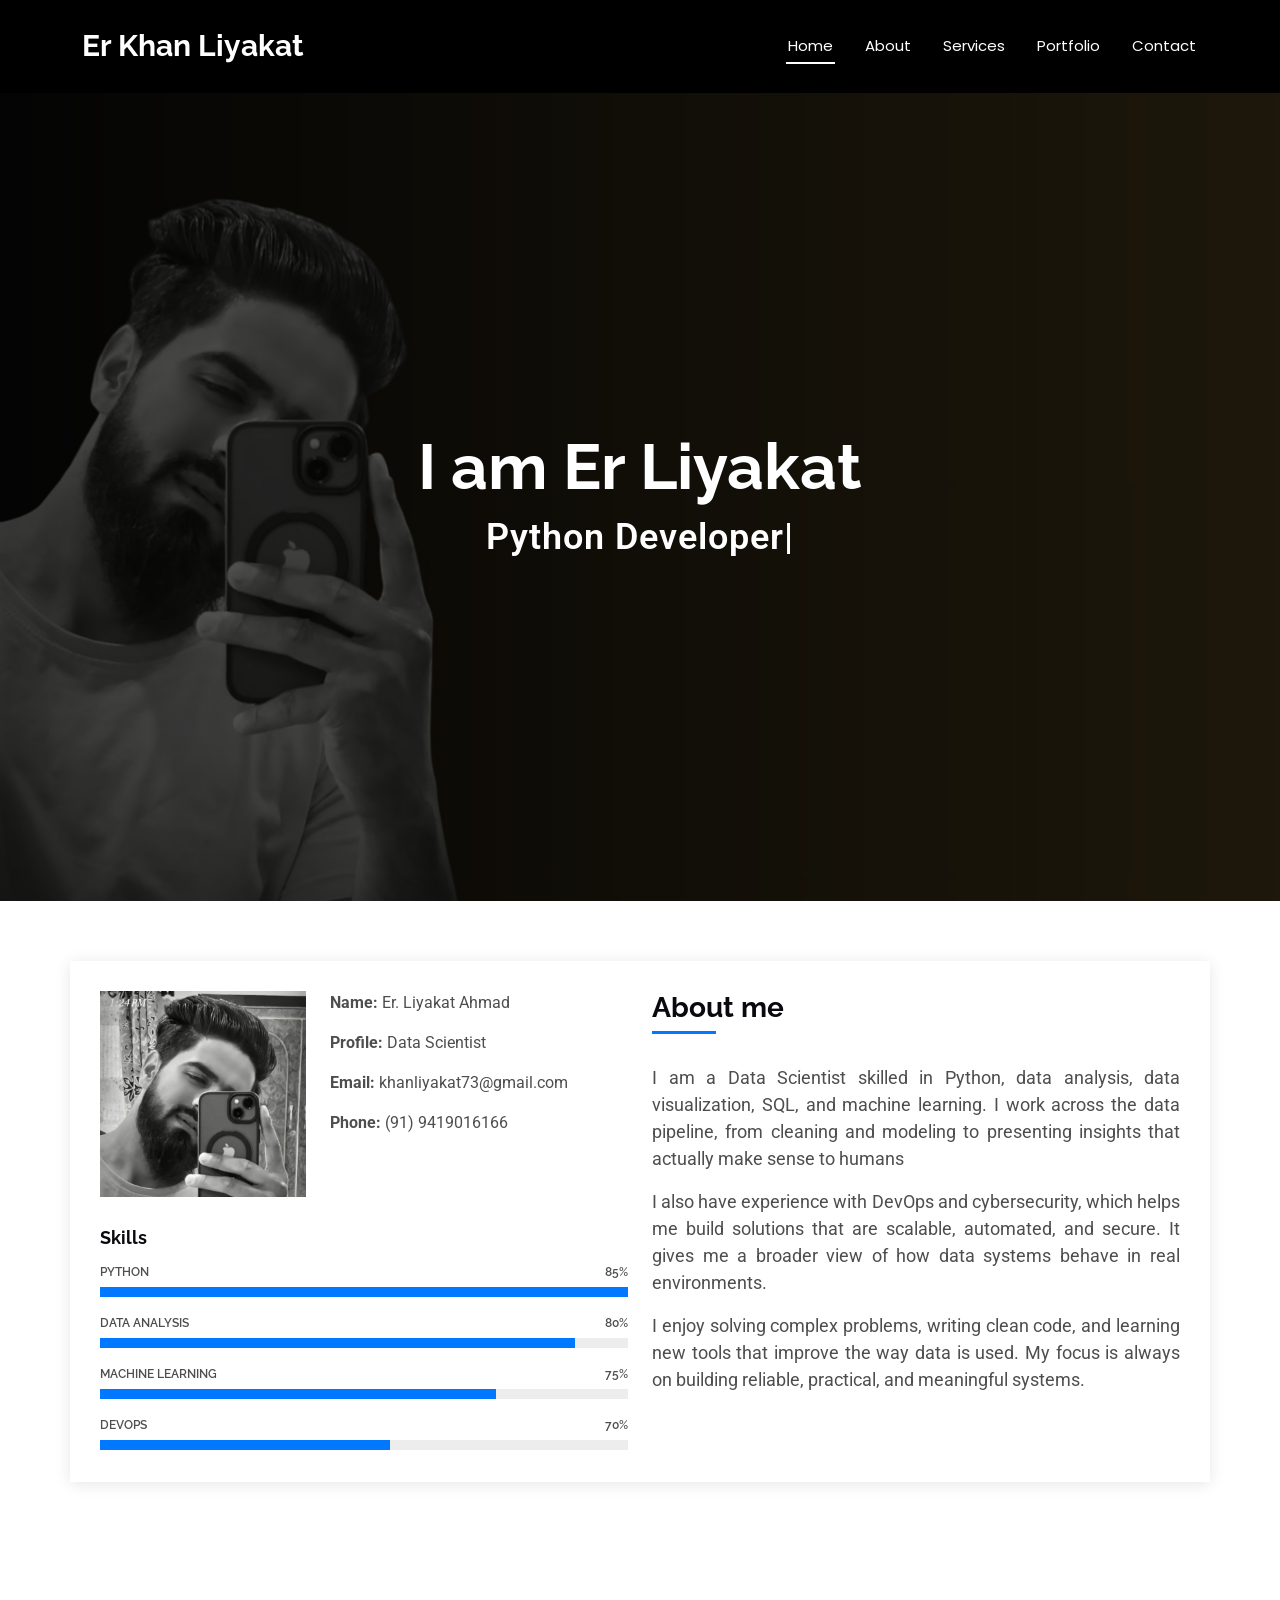
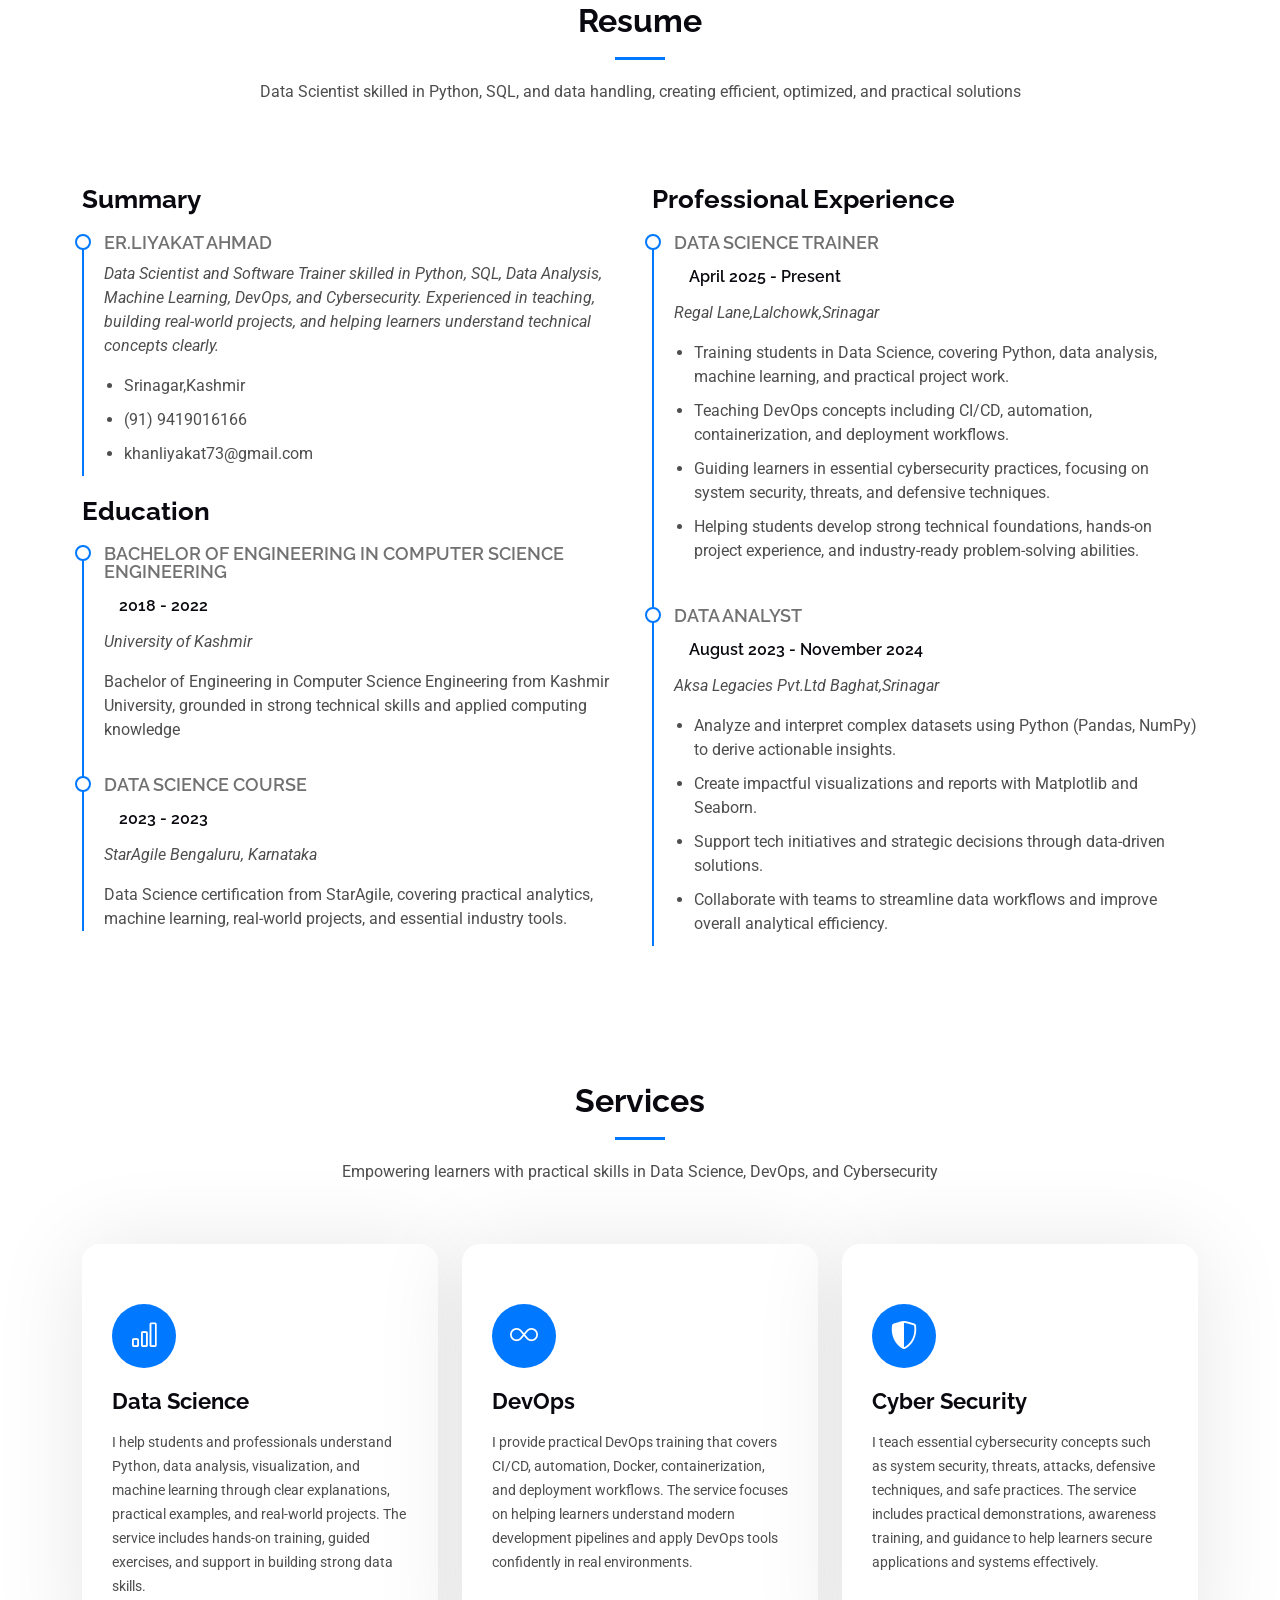
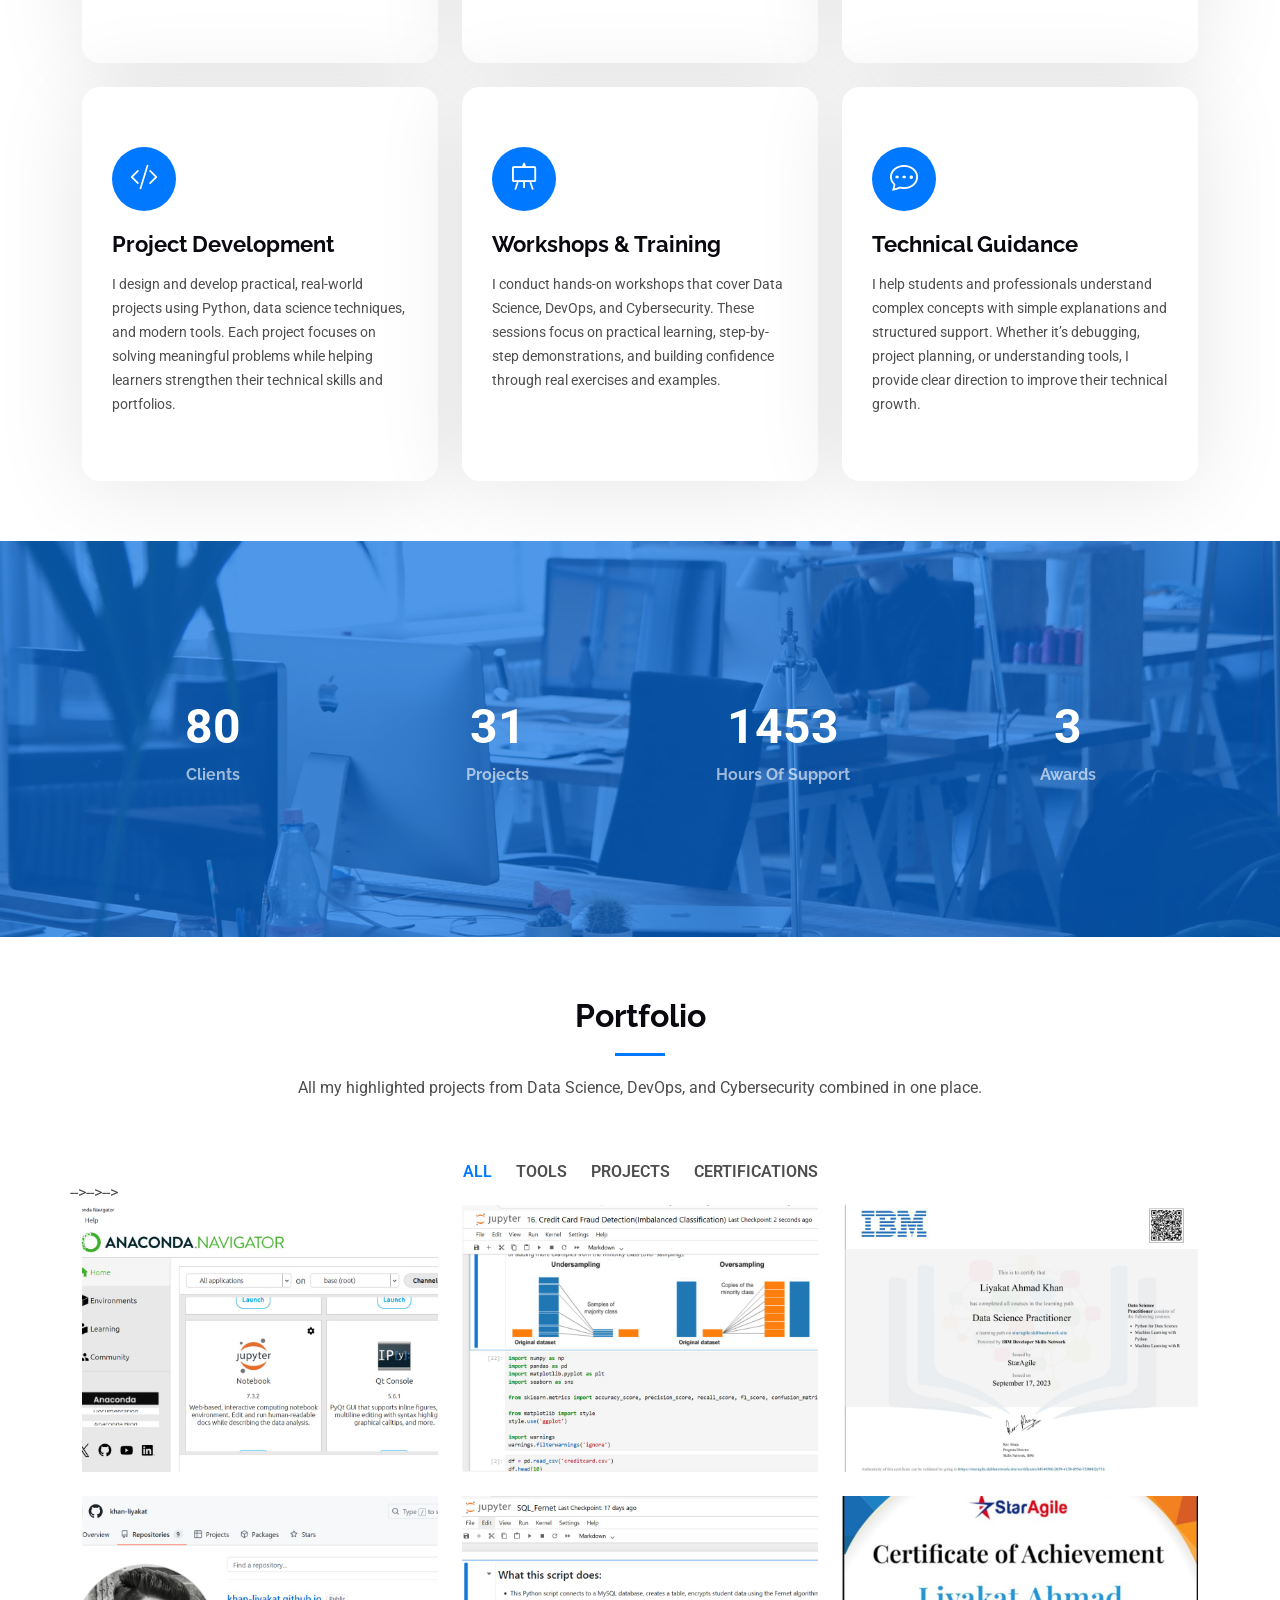
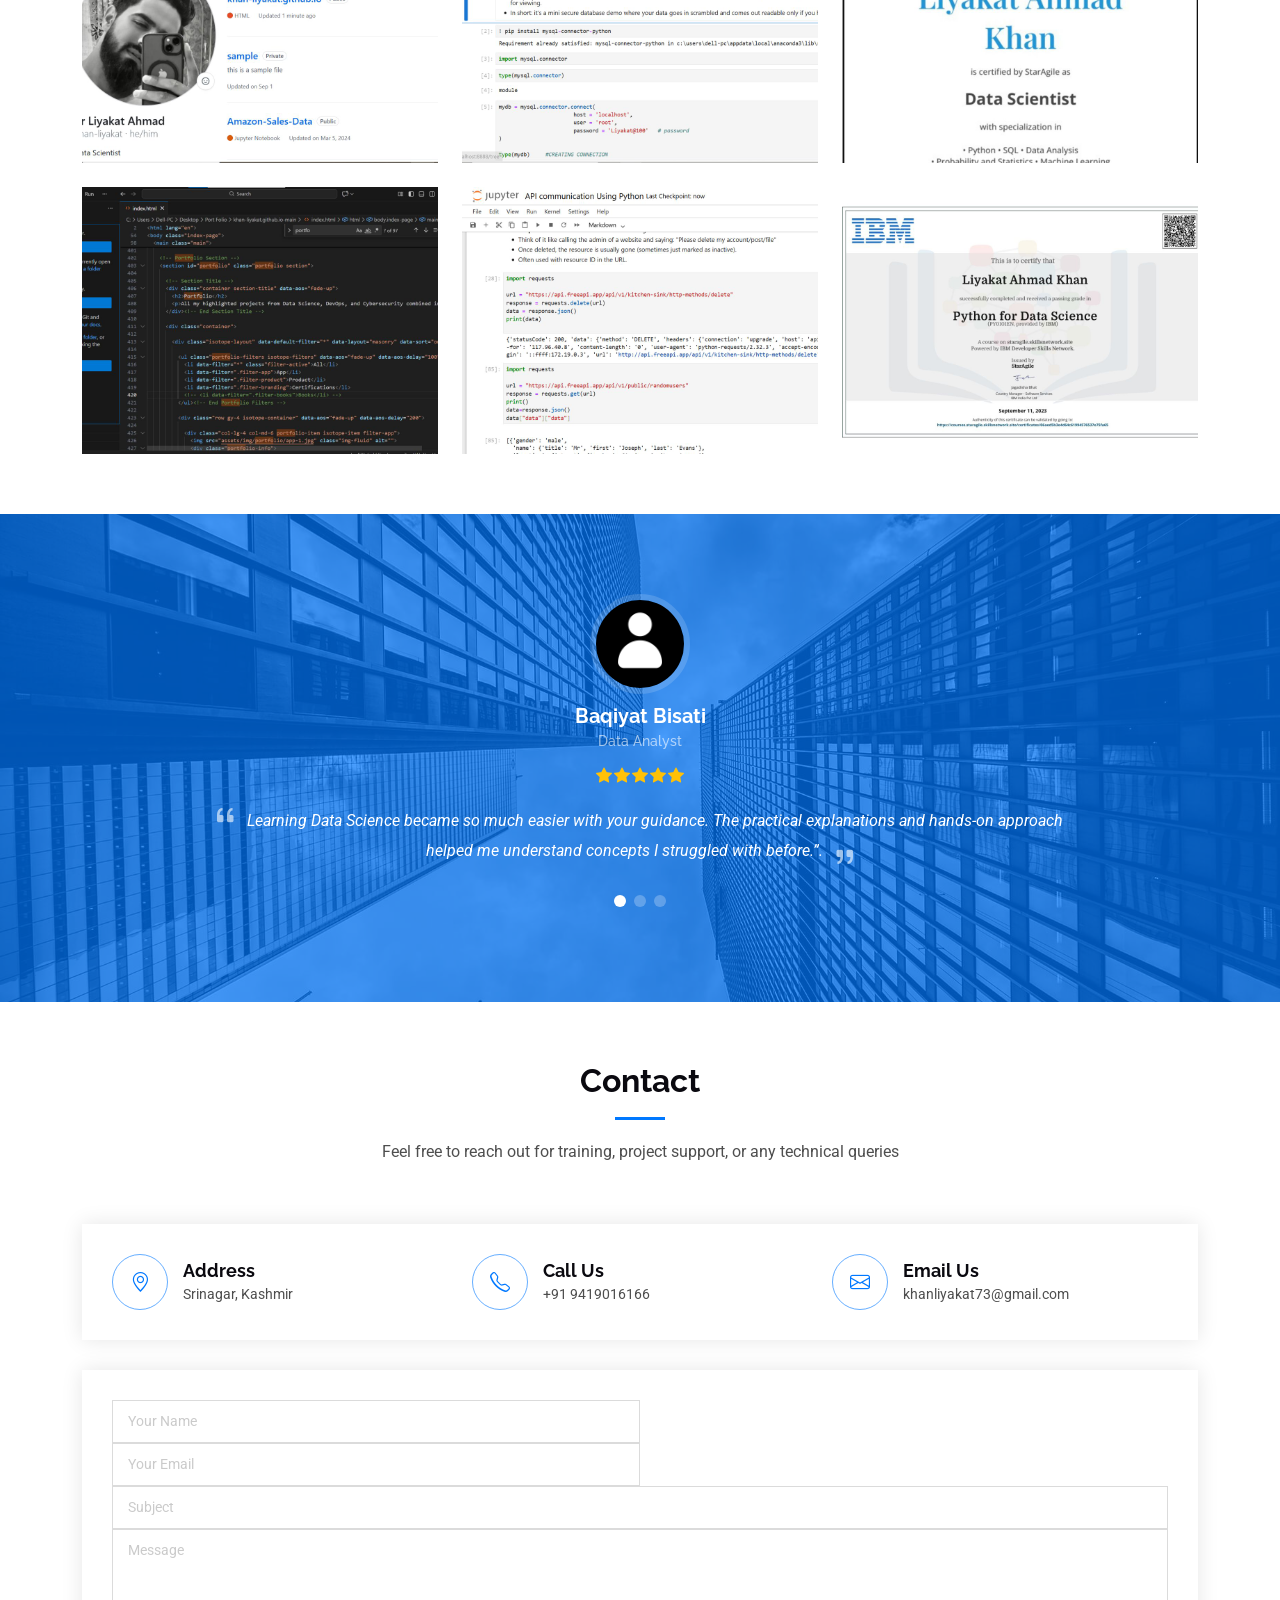
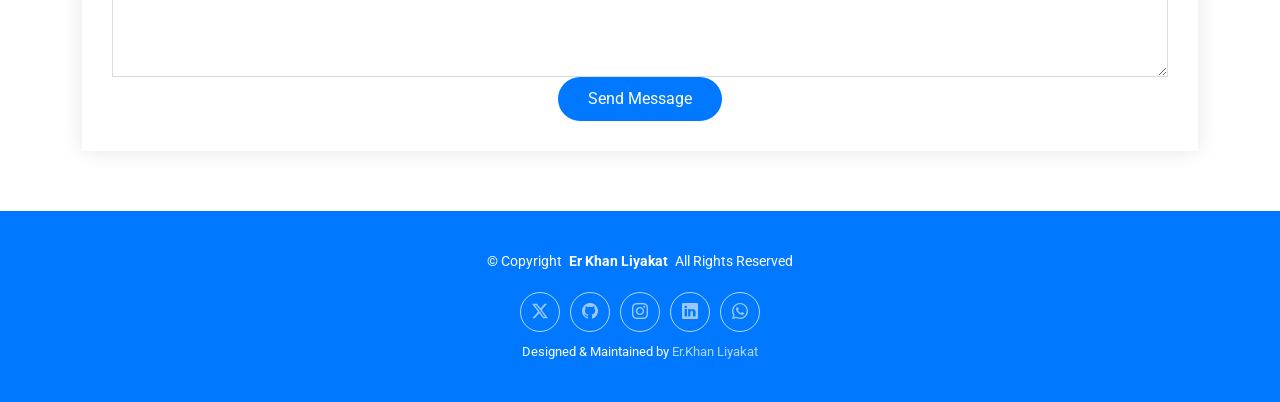
==== commit adabbd26: "Update contact form attributes in index.html" ====
--- a/index.html
+++ b/index.html
@@ -677,12 +677,7 @@
           </div>
         </div>
 
-        <form 
-  id="contact-form"
-  class="php-email-form"
-  data-aos="fade-up"
-  data-aos-delay="300"
->
+     <form action="forms/contact.php" method="post" class="php-email-form" data-aos="fade-up" data-aos-delay="300"
 		 
 	
 
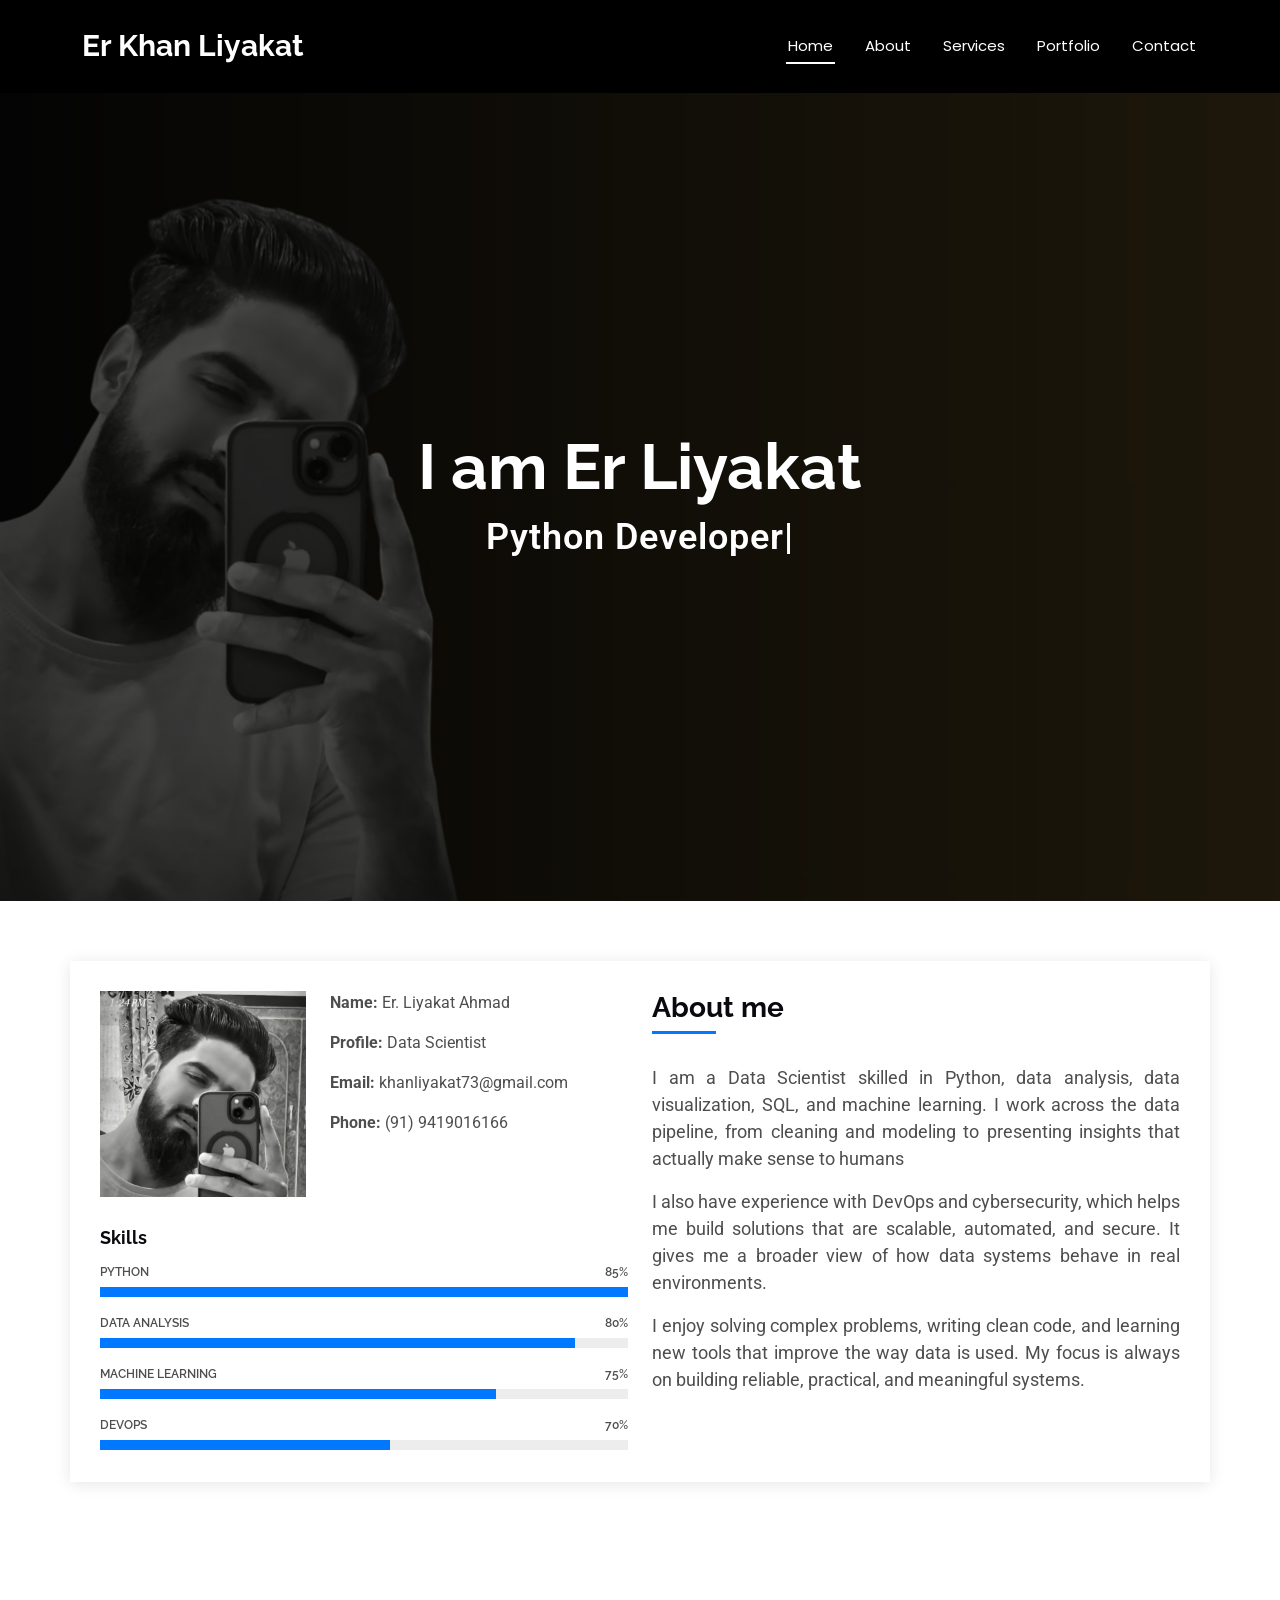
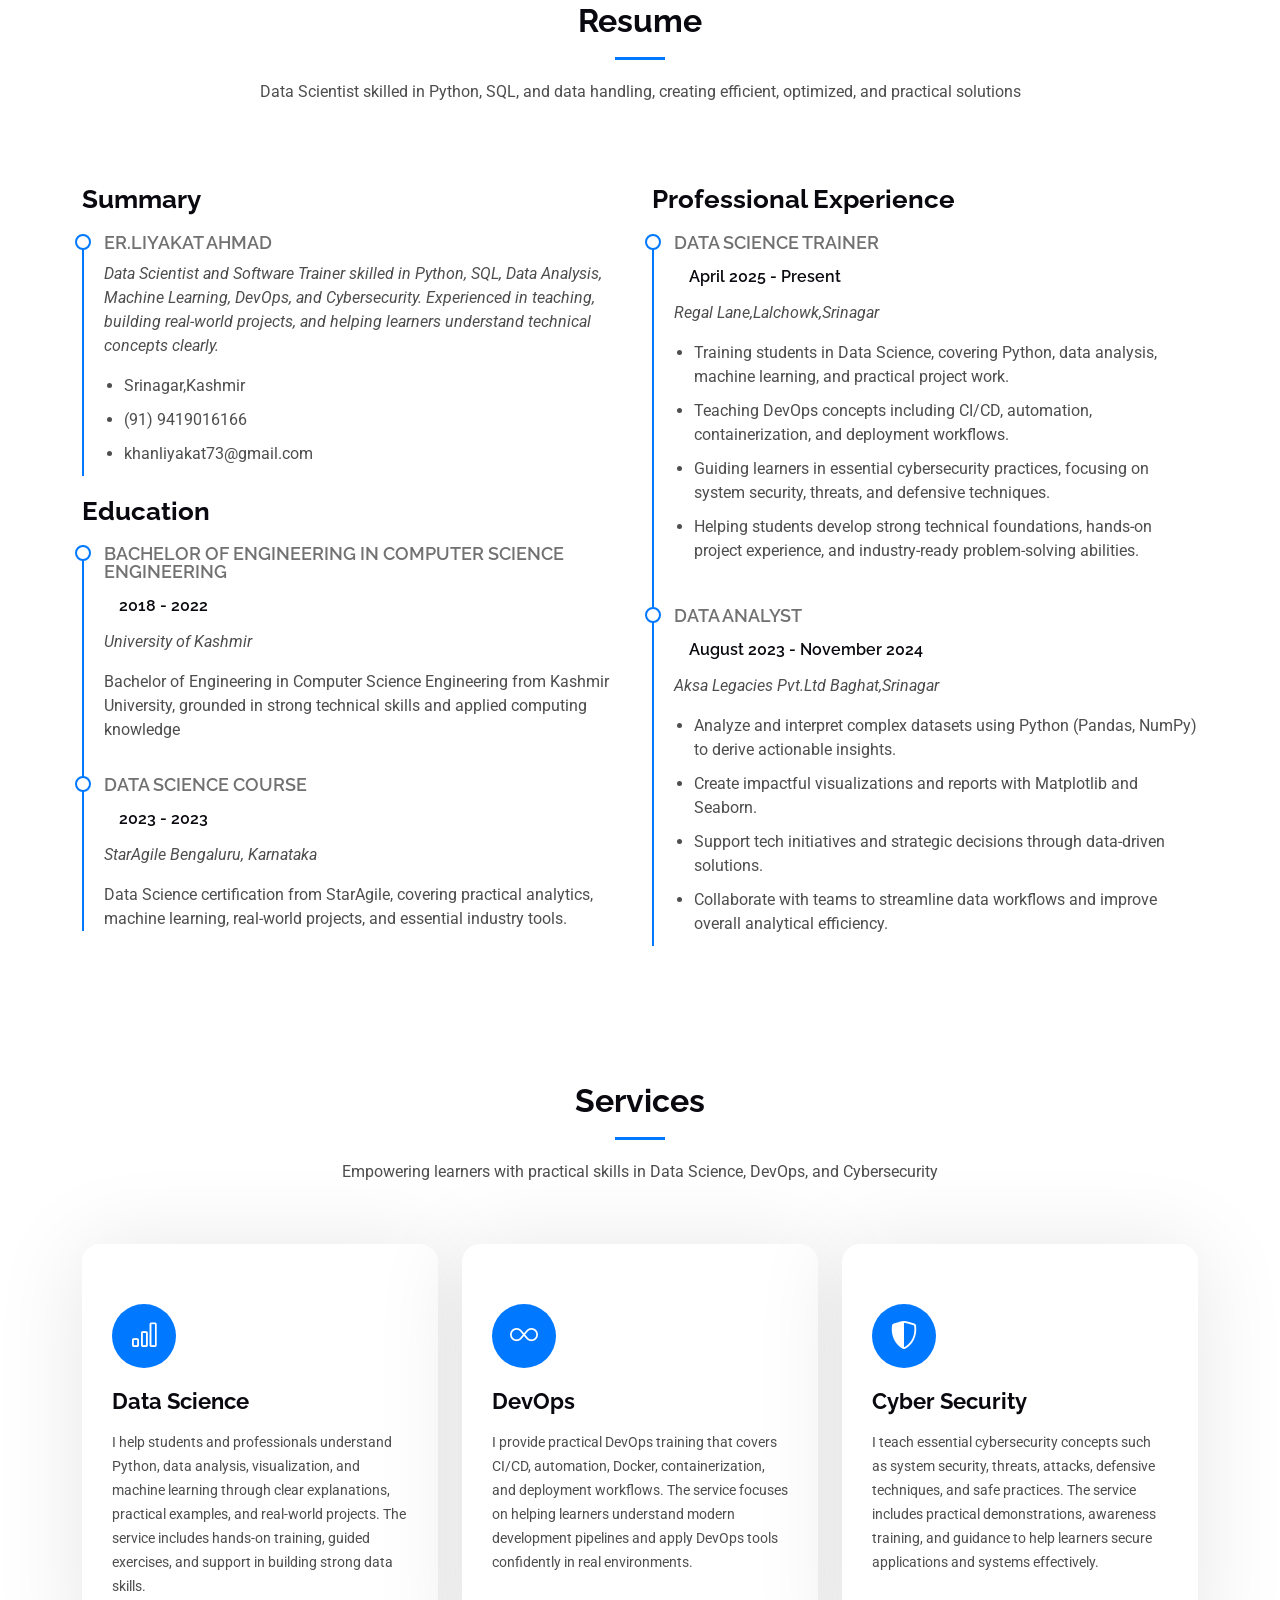
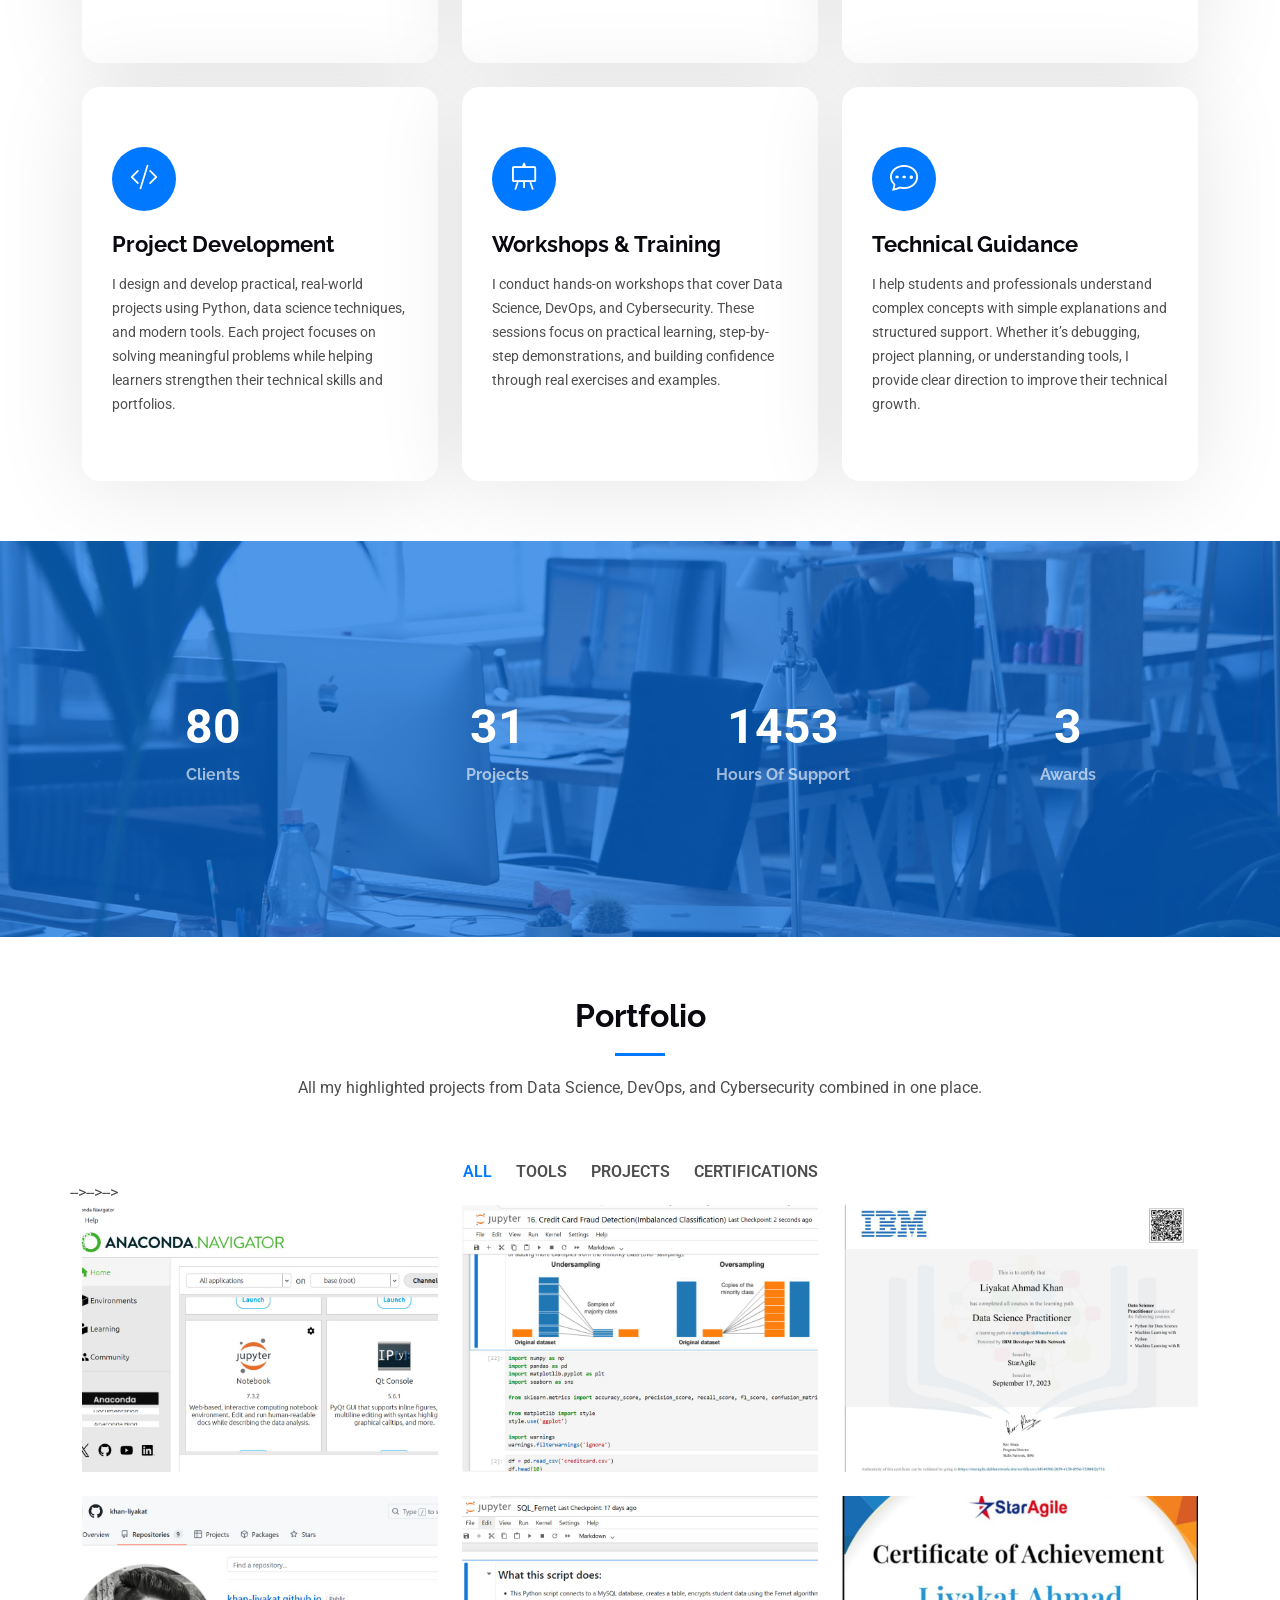
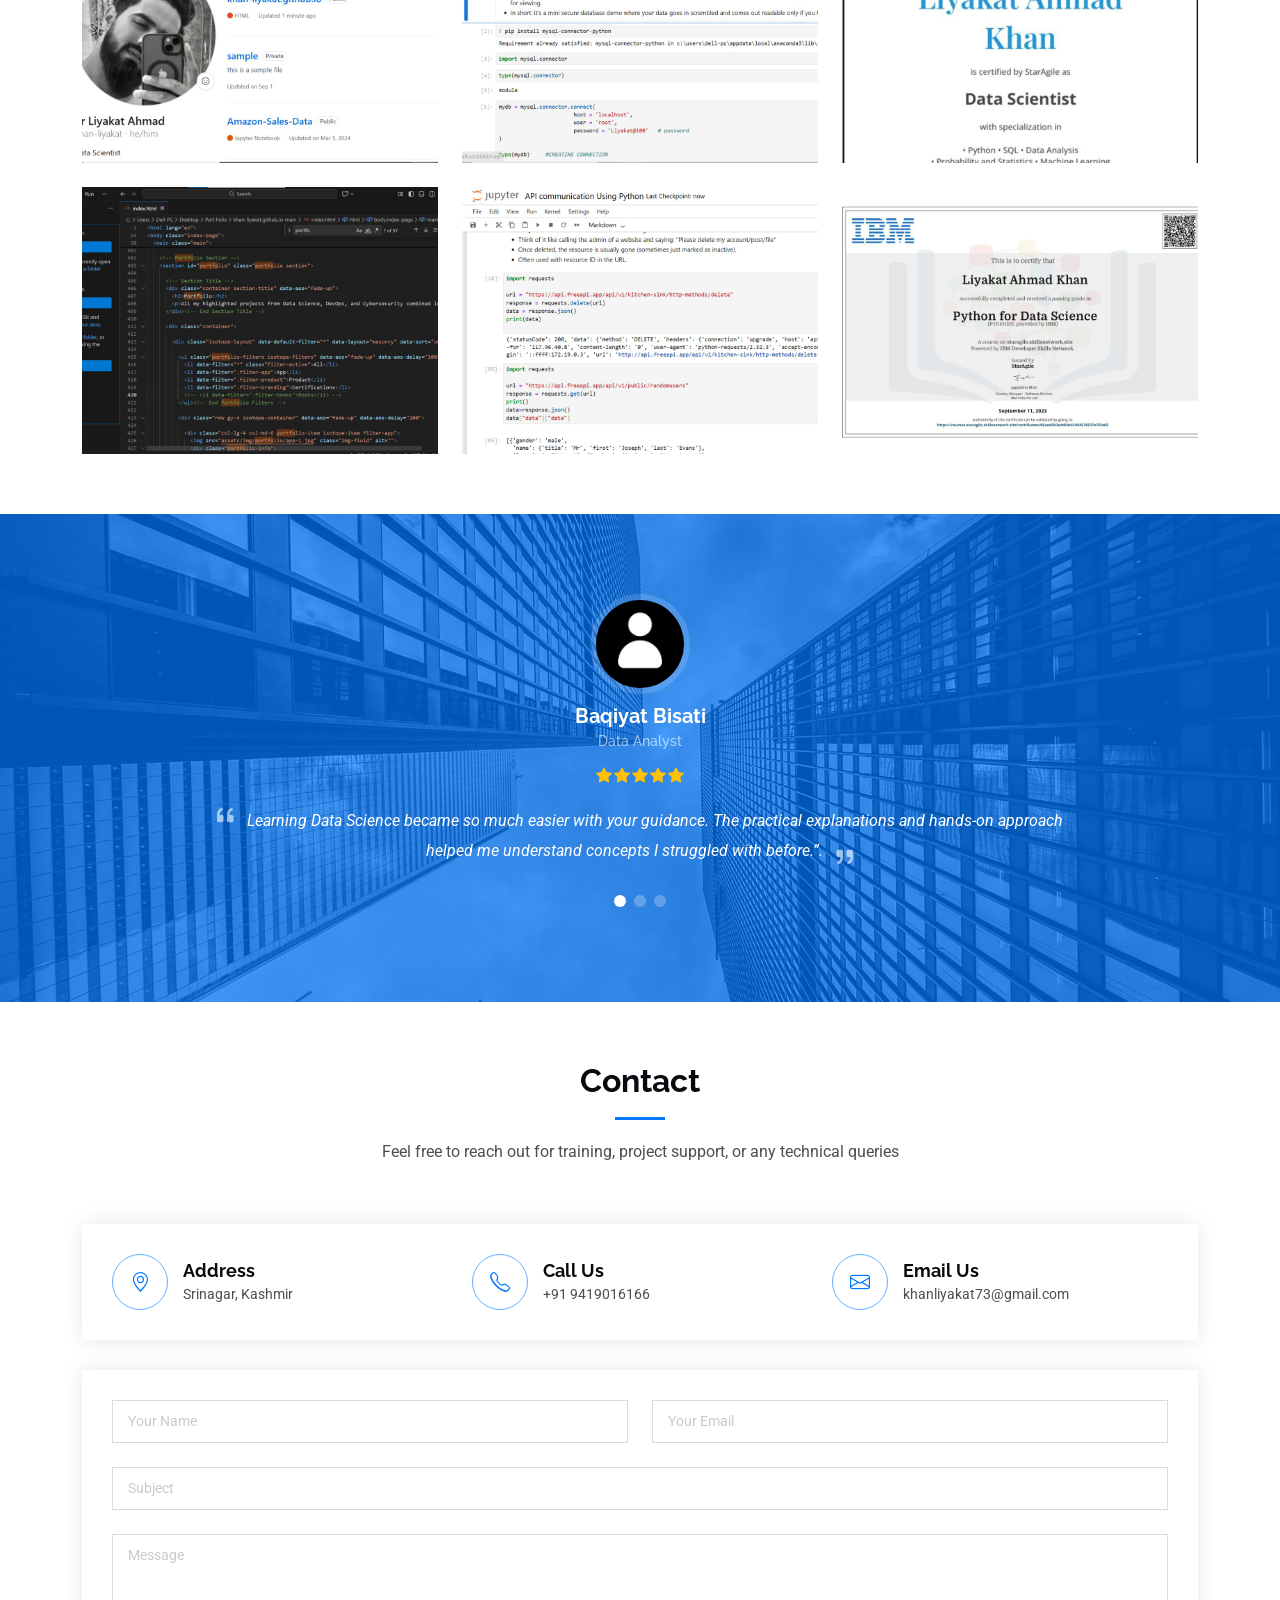
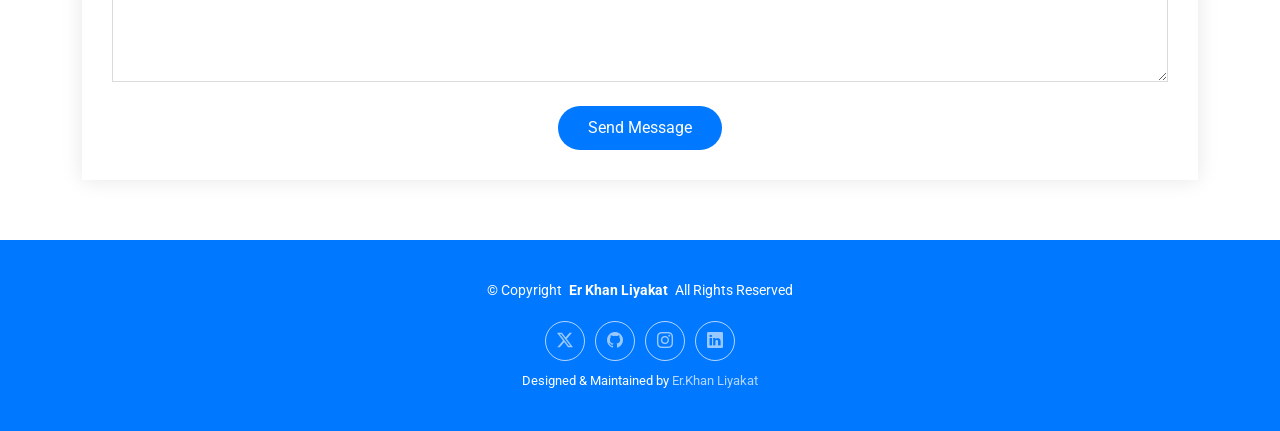
==== commit 450d71a4: "Add files via upload" ====
--- a/index.html
+++ b/index.html
@@ -677,9 +677,9 @@
           </div>
         </div>
 
-     <form action="forms/contact.php" method="post" class="php-email-form" data-aos="fade-up" data-aos-delay="300"
-		 
-	
+        <!-- <form action="forms/contact.php" method="post" class="php-email-form" data-aos="fade-up" data-aos-delay="300"> -->
+          <form class="php-email-form" data-aos="fade-up" data-aos-delay="300" onsubmit="sendWhatsApp(); return false;">
+            <!-- <form action="https://www.erkhanliyakat.byethost22.com/forms/contact.php" method="post" class="php-email-form" data-aos="fade-up" data-aos-delay="300"> -->
 
           <div class="row gy-4">
 
@@ -705,6 +705,7 @@
               <div class="sent-message">Your message has been sent. Thank you!</div>
 
               <button type="submit">Send Message</button>
+              
             </div>
 
           </div>
@@ -727,7 +728,6 @@
        <a href="https://github.com/khan-liyakat" target="_blank"><i class="bi bi-github"></i></a>
         <a href="https://www.instagram.com/khan.liyakat_?igsh=dWI4eGNrN2VpMm5k&utm_source=qr" target="_blank"><i class="bi bi-instagram"></i></a>
         <a href="https://www.linkedin.com/in/liyakat-ahmad-khan/" target="_blank"><i class="bi bi-linkedin"></i></a>
-		  <a href="https://wa.me/919419016166" class="whatsapp" target="_blank"><i class="bi bi-whatsapp"></i></a>
       </div>
       <div class="credits">
         <!-- All the links in the footer should remain intact. -->
@@ -748,7 +748,7 @@
 
   <!-- Vendor JS Files -->
   <script src="assets/vendor/bootstrap/js/bootstrap.bundle.min.js"></script>
-  <script src="assets/vendor/php-email-form/validate.js"></script>
+  <!-- <script src="assets/vendor/php-email-form/validate.js"></script> -->
   <script src="assets/vendor/aos/aos.js"></script>
   <script src="assets/vendor/typed.js/typed.umd.js"></script>
   <script src="assets/vendor/waypoints/noframework.waypoints.js"></script>
@@ -760,32 +760,26 @@
 
   <!-- Main JS File -->
   <script src="assets/js/main.js"></script>
-
-<script>
-document.getElementById("contact-form").addEventListener("submit", function(e) {
-    e.preventDefault();
-
-    const form = e.target;
-    const data = new FormData(form);
-
-    fetch("https://formspree.io/f/mqezyndk", {
-        method: "POST",
-        body: data,
-        headers: {
-            'Accept': 'application/json'
-        }
-    }).then(response => {
-        if (response.ok) {
-            alert("✅ Message sent successfully!");
-            form.reset();
-        } else {
-            alert("❌ Failed to send message.");
-        }
-    }).catch(() => {
-        alert("⚠️ Network error. Try again.");
-    });
-});
+  <!-- WhatsApp -->
+   <script>
+function sendWhatsApp() {
+    let name = document.querySelector("input[name='name']").value;
+    let email = document.querySelector("input[name='email']").value;
+    let subject = document.querySelector("input[name='subject']").value;
+    let message = document.querySelector("textarea[name='message']").value;
+
+    let phone = "your_number";  // your WhatsApp number
+
+    let url = "https://wa.me/" + phone + "?text="
+      + "*Name:* " + name + "%0A"
+      + "*Email:* " + email + "%0A"
+      + "*Subject:* " + subject + "%0A"
+      + "*Message:* " + message;
+
+    window.open(url, "_blank");
+}
 </script>
+<!-- WhatsApp end -->
 
 </body>
 
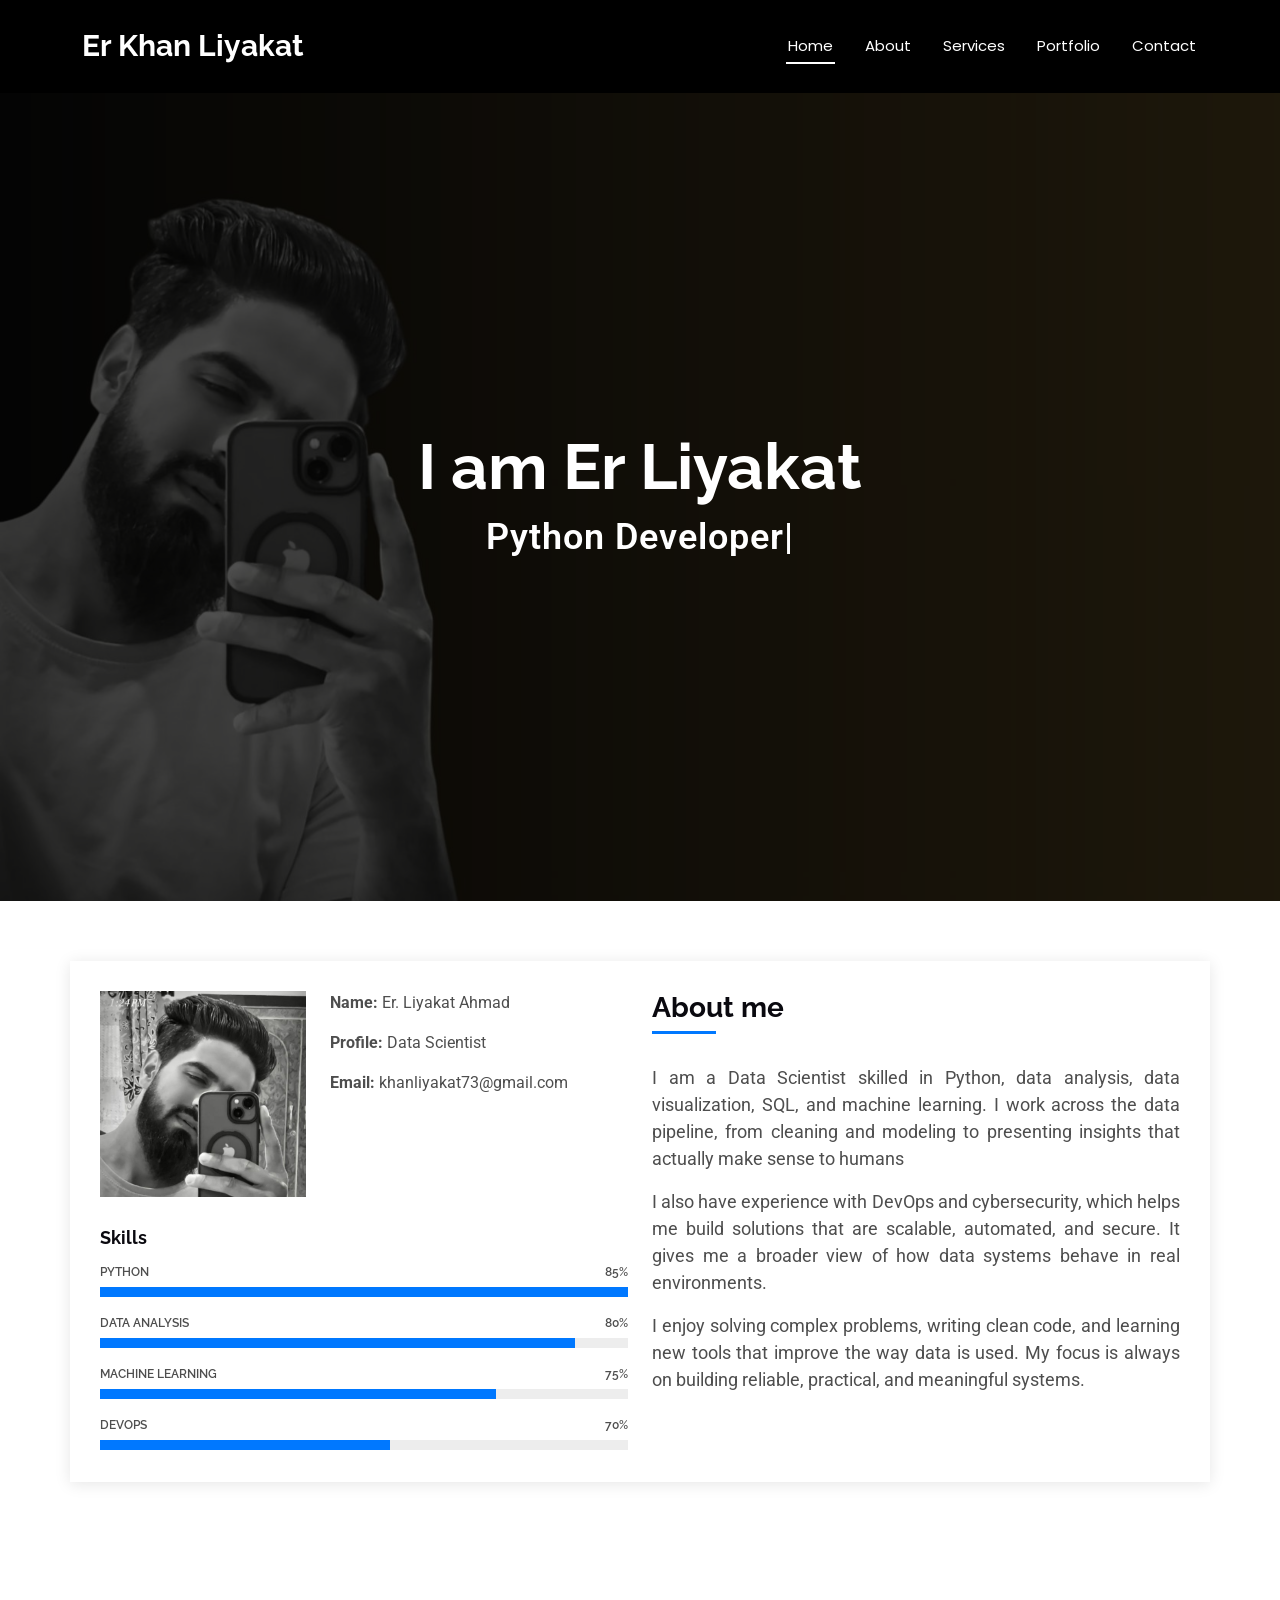
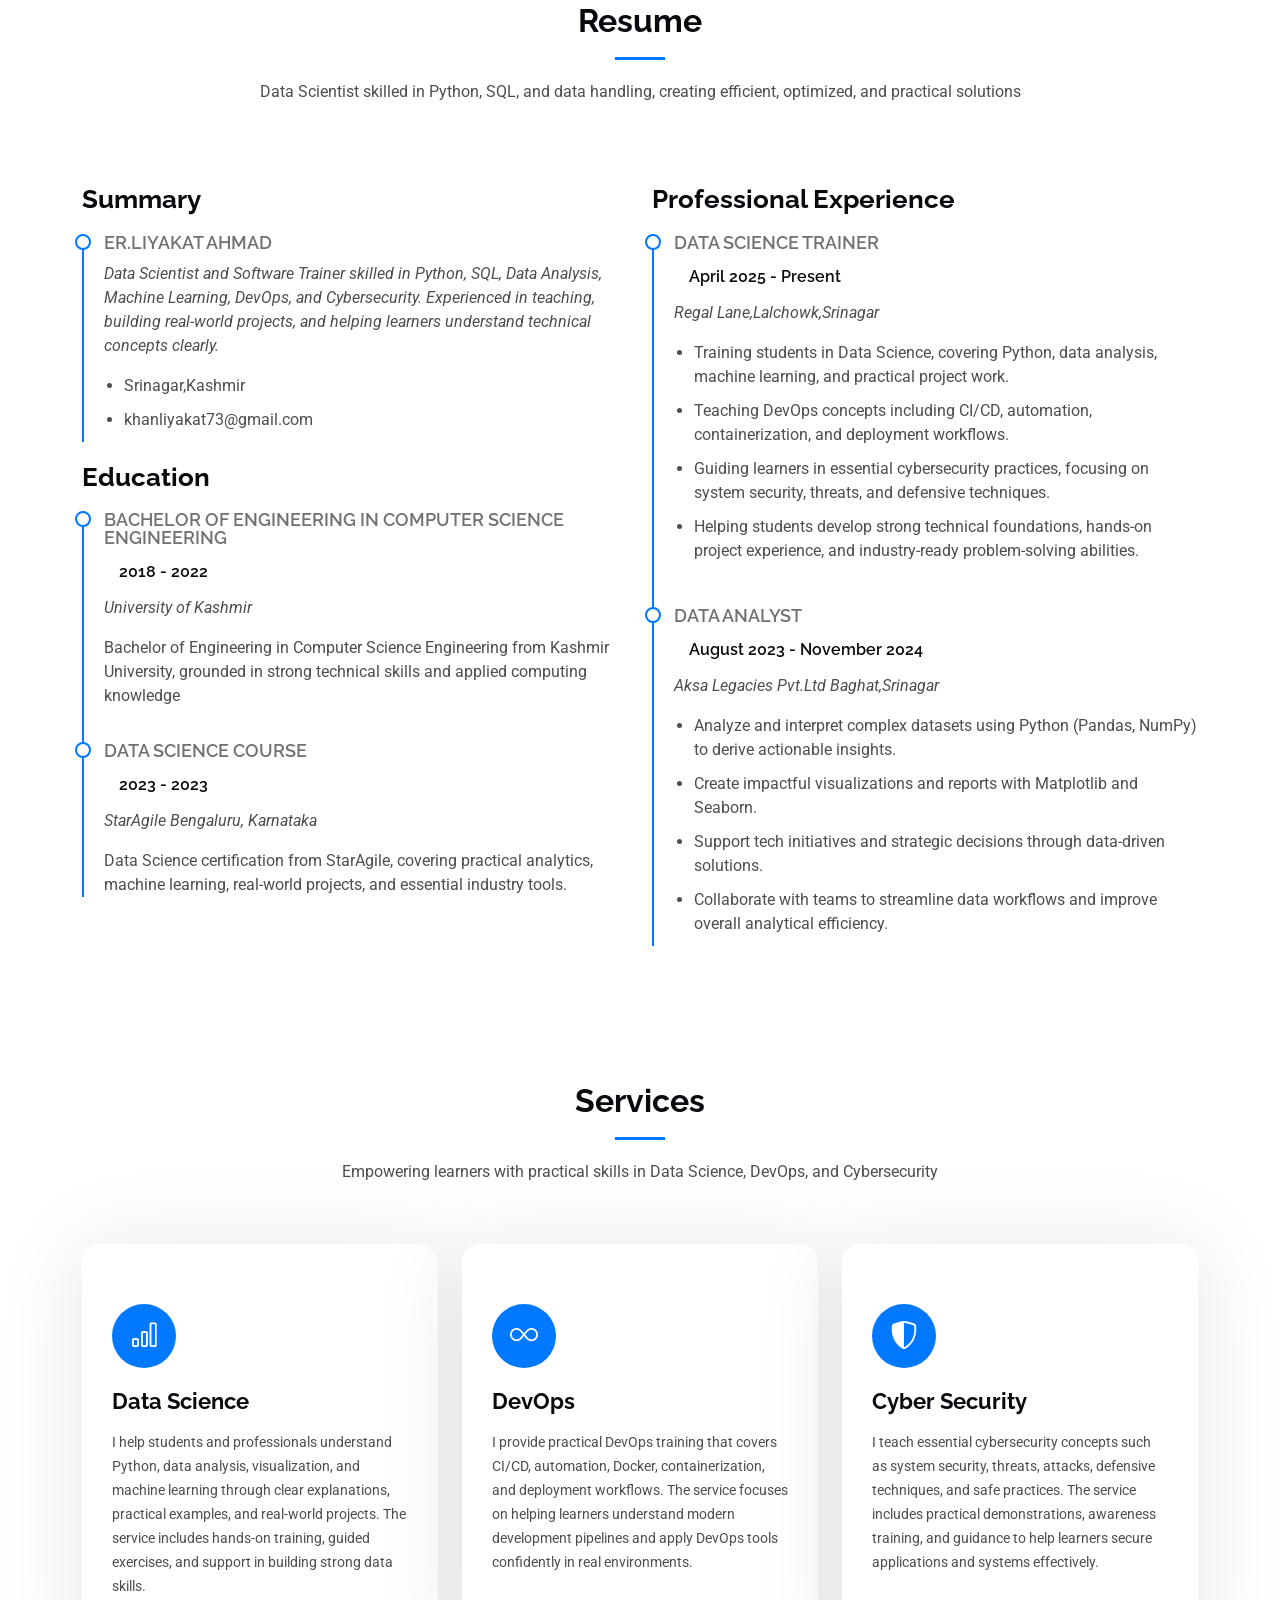
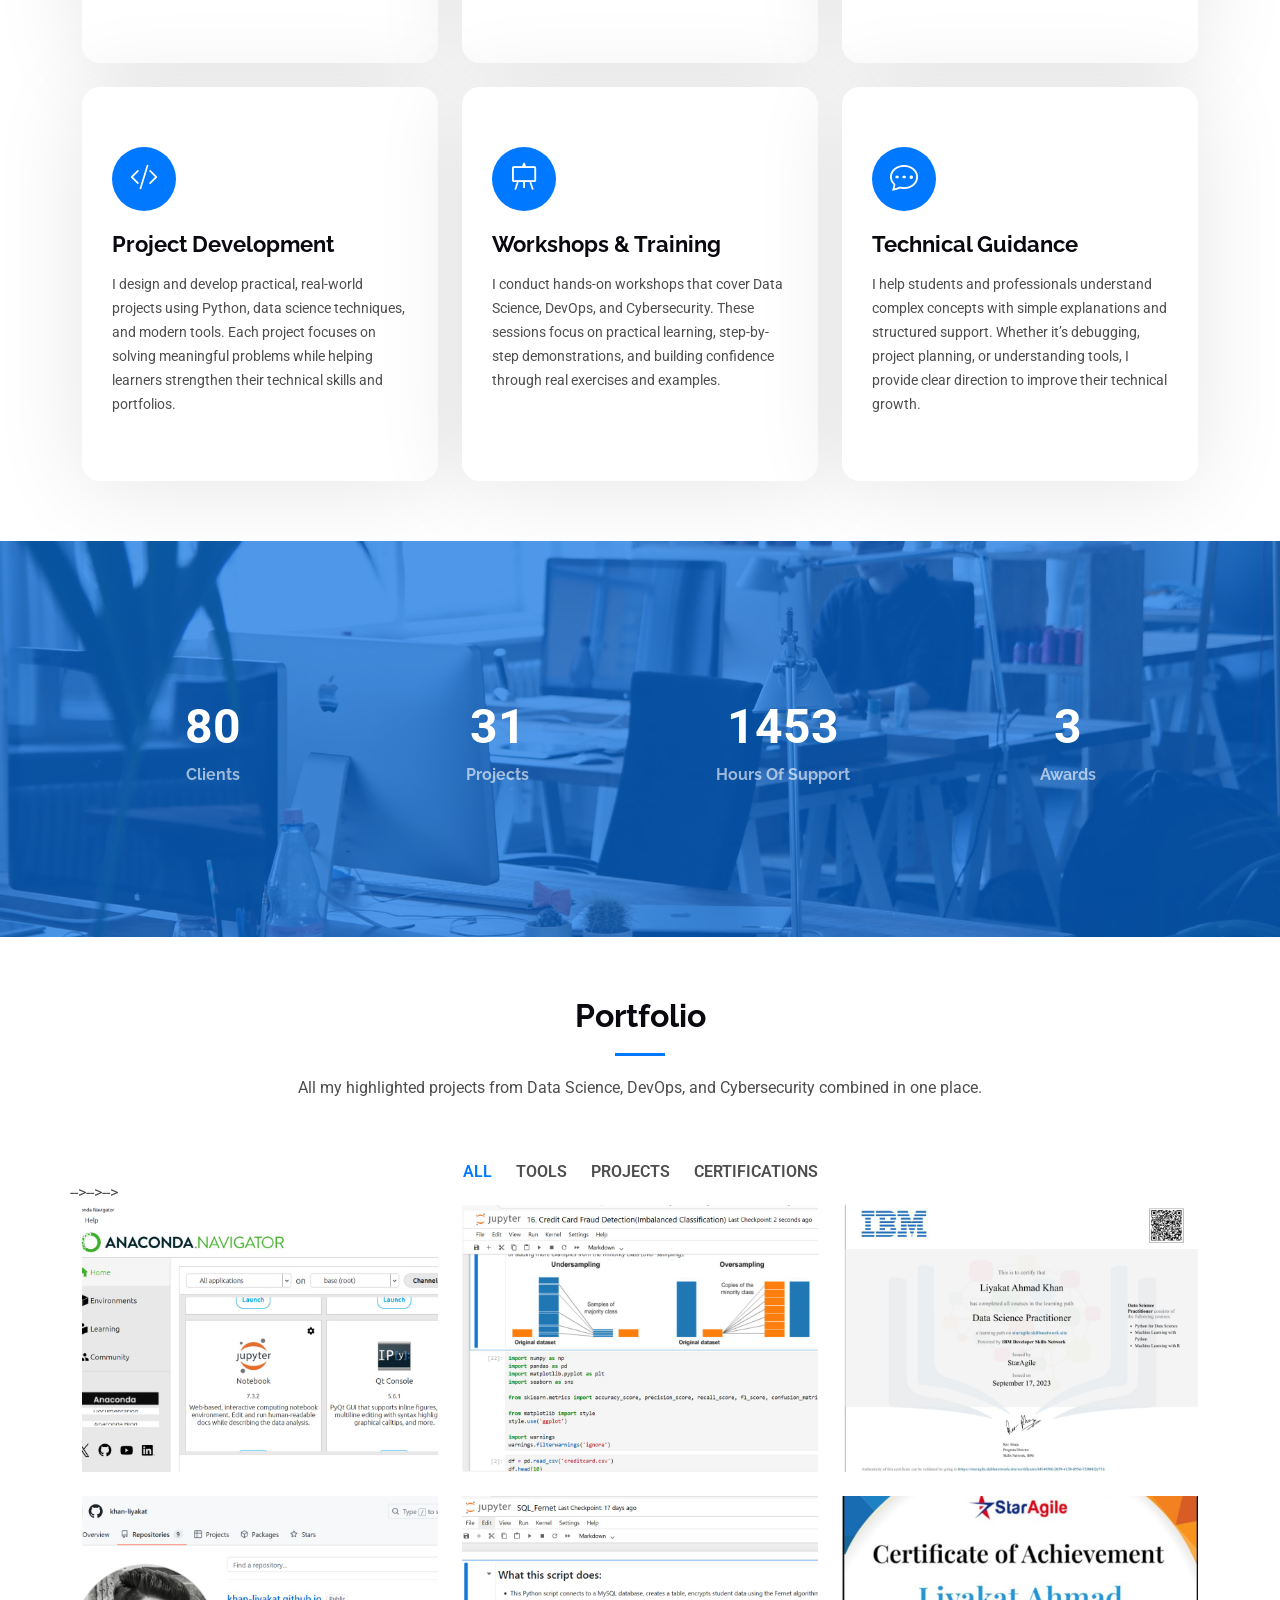
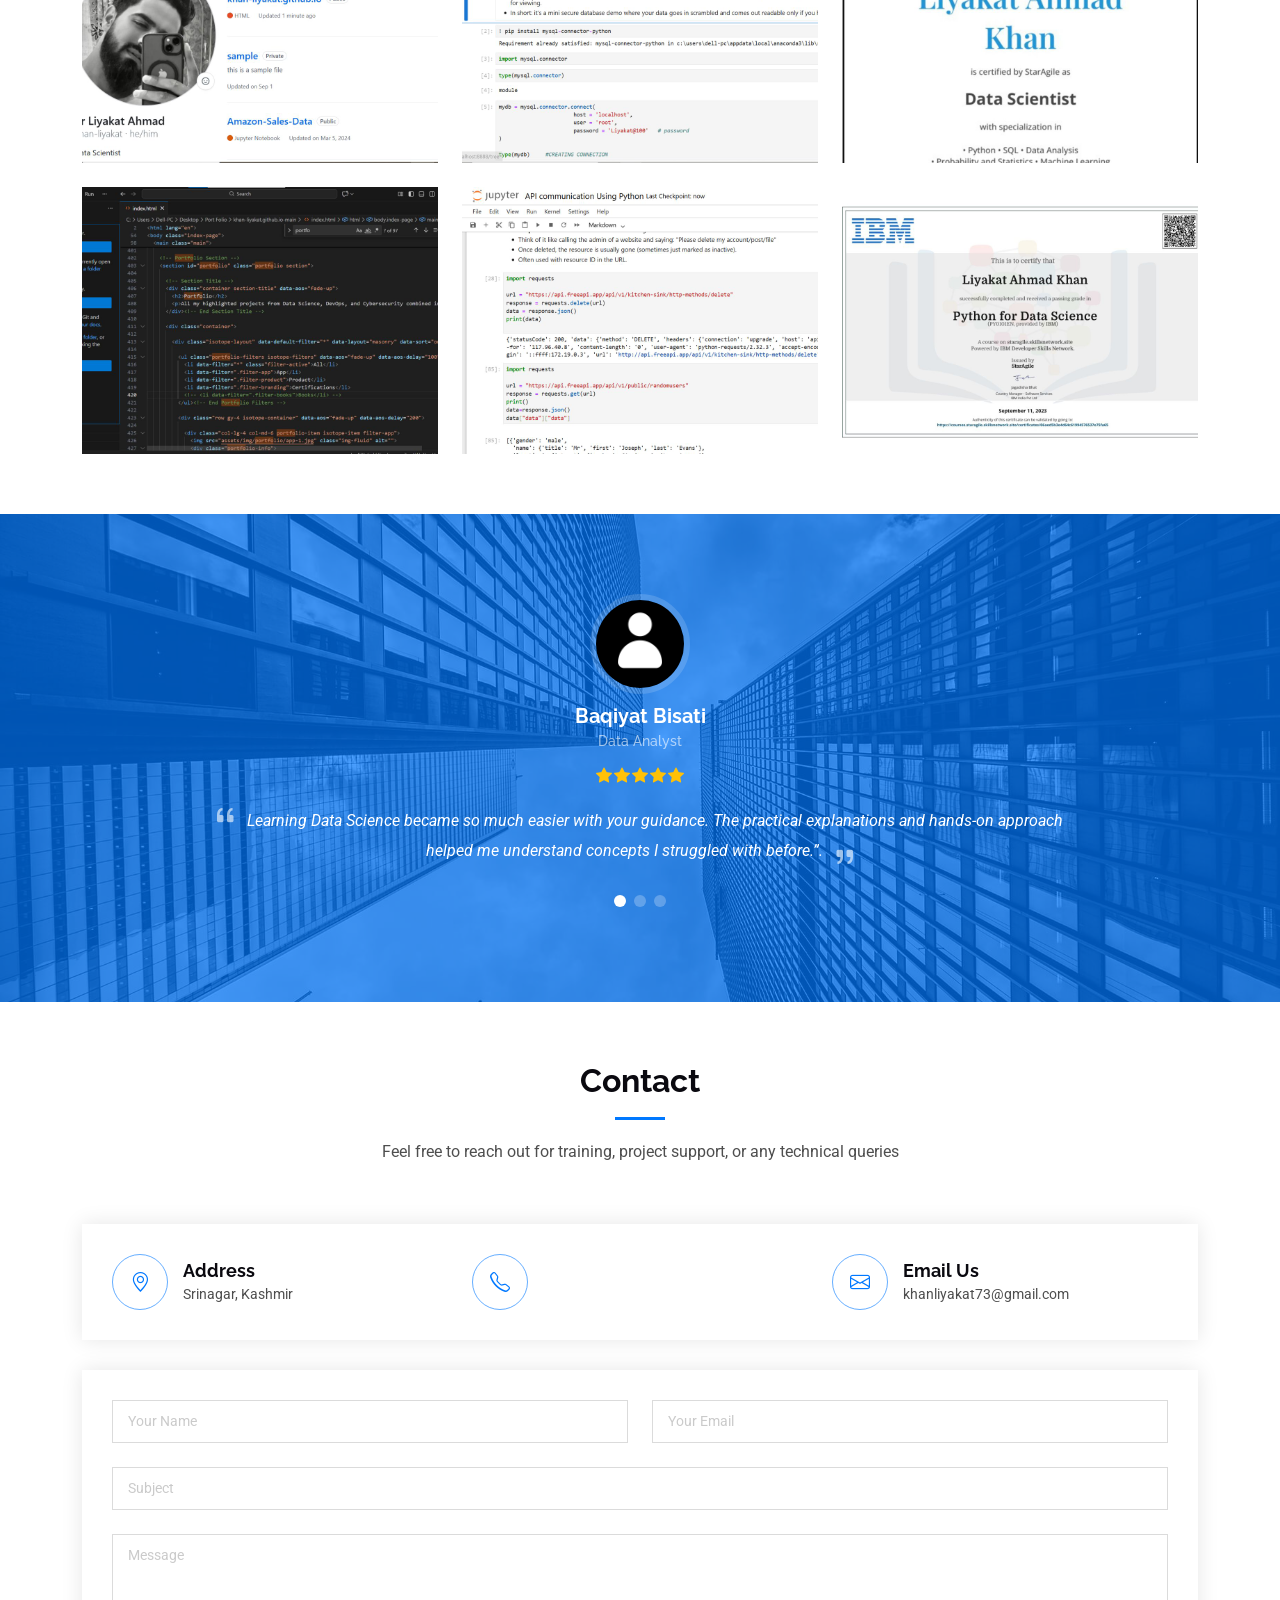
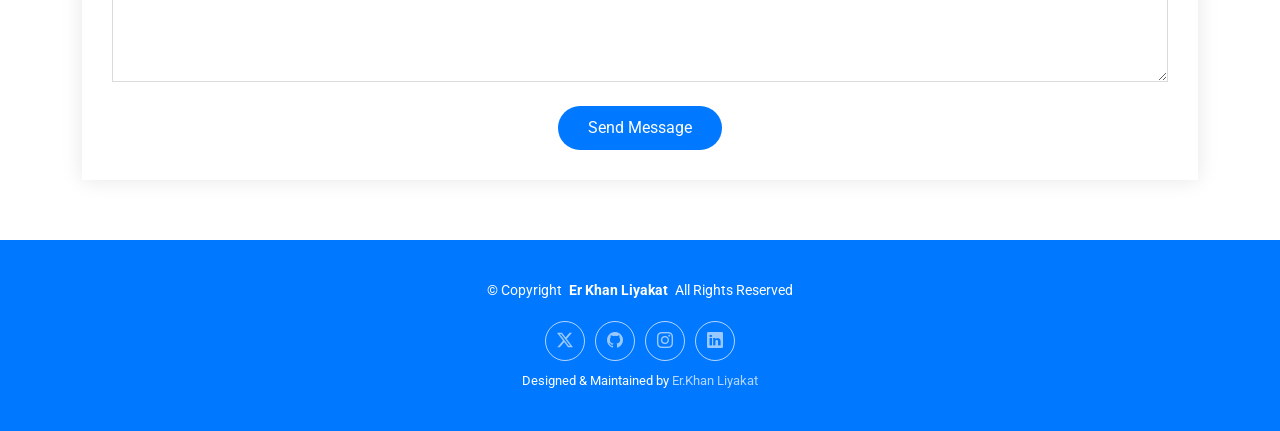
==== commit 3663cdf8: "Remove phone number from index.html Removed phone number details from the profile section." ====
--- a/index.html
+++ b/index.html
@@ -6,10 +6,11 @@
 
 
 <!-- Open Graph Preview (WhatsApp, Facebook, LinkedIn) -->
-<meta property="og:title" content="Er-Khan Liyakat">
-<meta property="og:description" content="Data Scientist skilled in Python, SQL, and data handling, creating efficient, optimized, and practical solutions.">
+<!-- Open Graph Preview (LinkedIn, WhatsApp, Facebook) -->
+<meta property="og:title" content="Er Khan Liyakat | Portfolio">
+<meta property="og:description" content="Data Scientist | Python | SQL | Machine Learning | DevOps">
 <meta property="og:image" content="https://khan-liyakat.github.io/assets/img/profile-img.jpg">
-<meta property="og:url" content="https://khan-liyakat.github.io/assets/img/profile-img.jpg">
+<meta property="og:url" content="https://khan-liyakat.github.io/">
 <meta property="og:type" content="website">
 
 <!-- WhatsApp / X / Twitter Large Image Preview -->
@@ -125,7 +126,7 @@
                 <p><strong>Name: </strong> <span>Er. Liyakat Ahmad </span></p>
                 <p><strong>Profile: </strong> <span>Data Scientist</span></p>
                 <p><strong>Email: </strong> <span>khanliyakat73@gmail.com</span></p>
-                <p><strong>Phone: </strong> <span>(91) 9419016166</span></p>
+                <!-- <p><strong>Phone: </strong> <span>(91) 9419016166</span></p> -->
               </div>
             </div>
 
@@ -205,7 +206,7 @@
               <p><em>Data Scientist and Software Trainer skilled in Python, SQL, Data Analysis, Machine Learning, DevOps, and Cybersecurity. Experienced in teaching, building real-world projects, and helping learners understand technical concepts clearly.</em></p>
               <ul>
                 <li>Srinagar,Kashmir</li>
-                <li>(91) 9419016166</li>
+                <!-- <li>(91) 9419016166</li> -->
                 <li>khanliyakat73@gmail.com</li>
               </ul>
             </div><!-- Edn Resume Item -->
@@ -657,10 +658,10 @@
             <div class="col-lg-4">
               <div class="info-item d-flex align-items-center">
                 <i class="bi bi-telephone flex-shrink-0"></i>
-                <div>
+                <!-- <div>
                   <h3>Call Us</h3>
                   <p>+91 9419016166</p>
-                </div>
+                </div> -->
               </div>
             </div><!-- End Info Item -->
 
@@ -678,9 +679,9 @@
         </div>
 
         <!-- <form action="forms/contact.php" method="post" class="php-email-form" data-aos="fade-up" data-aos-delay="300"> -->
-          <form class="php-email-form" data-aos="fade-up" data-aos-delay="300" onsubmit="sendWhatsApp(); return false;">
-            <!-- <form action="https://www.erkhanliyakat.byethost22.com/forms/contact.php" method="post" class="php-email-form" data-aos="fade-up" data-aos-delay="300"> -->
-
+         <form id="contact-form" class="php-email-form" data-aos="fade-up" data-aos-delay="300">
+
+           
           <div class="row gy-4">
 
             <div class="col-md-6">
@@ -762,24 +763,28 @@
   <script src="assets/js/main.js"></script>
   <!-- WhatsApp -->
    <script>
-function sendWhatsApp() {
-    let name = document.querySelector("input[name='name']").value;
-    let email = document.querySelector("input[name='email']").value;
-    let subject = document.querySelector("input[name='subject']").value;
-    let message = document.querySelector("textarea[name='message']").value;
-
-    let phone = "your_number";  // your WhatsApp number
-
-    let url = "https://wa.me/" + phone + "?text="
-      + "*Name:* " + name + "%0A"
-      + "*Email:* " + email + "%0A"
-      + "*Subject:* " + subject + "%0A"
-      + "*Message:* " + message;
-
-    window.open(url, "_blank");
-}
+document.getElementById("contact-form").addEventListener("submit", function(e) {
+    e.preventDefault();
+
+    const form = e.target;
+    const data = new FormData(form);
+
+    fetch("https://formspree.io/f/mqezyndk", {
+        method: "POST",
+        body: data,
+        headers: { "Accept": "application/json" }
+    }).then(res => {
+        if (res.ok) {
+            form.querySelector(".sent-message").style.display = "block";
+            form.reset();
+        } else {
+            form.querySelector(".error-message").innerText = "Failed to send message.";
+            form.querySelector(".error-message").style.display = "block";
+        }
+    });
+});
 </script>
-<!-- WhatsApp end -->
+
 
 </body>
 
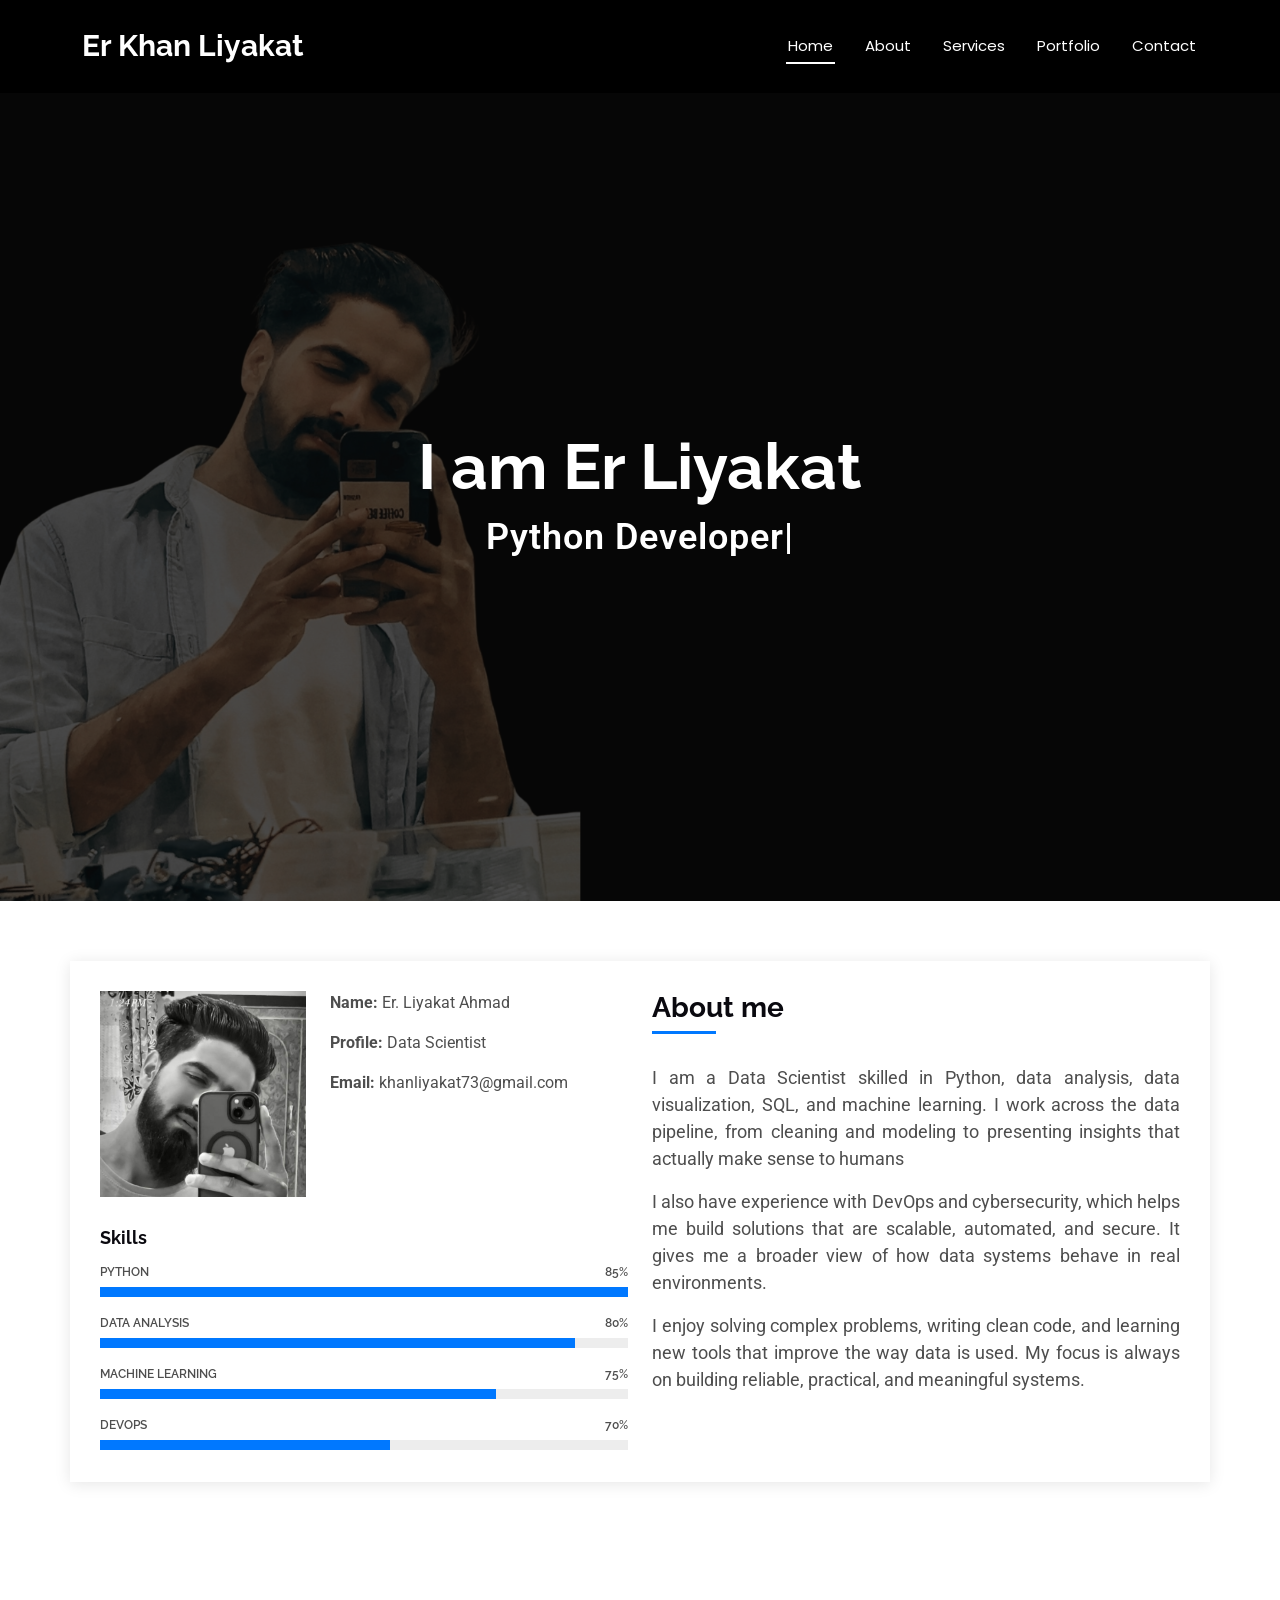
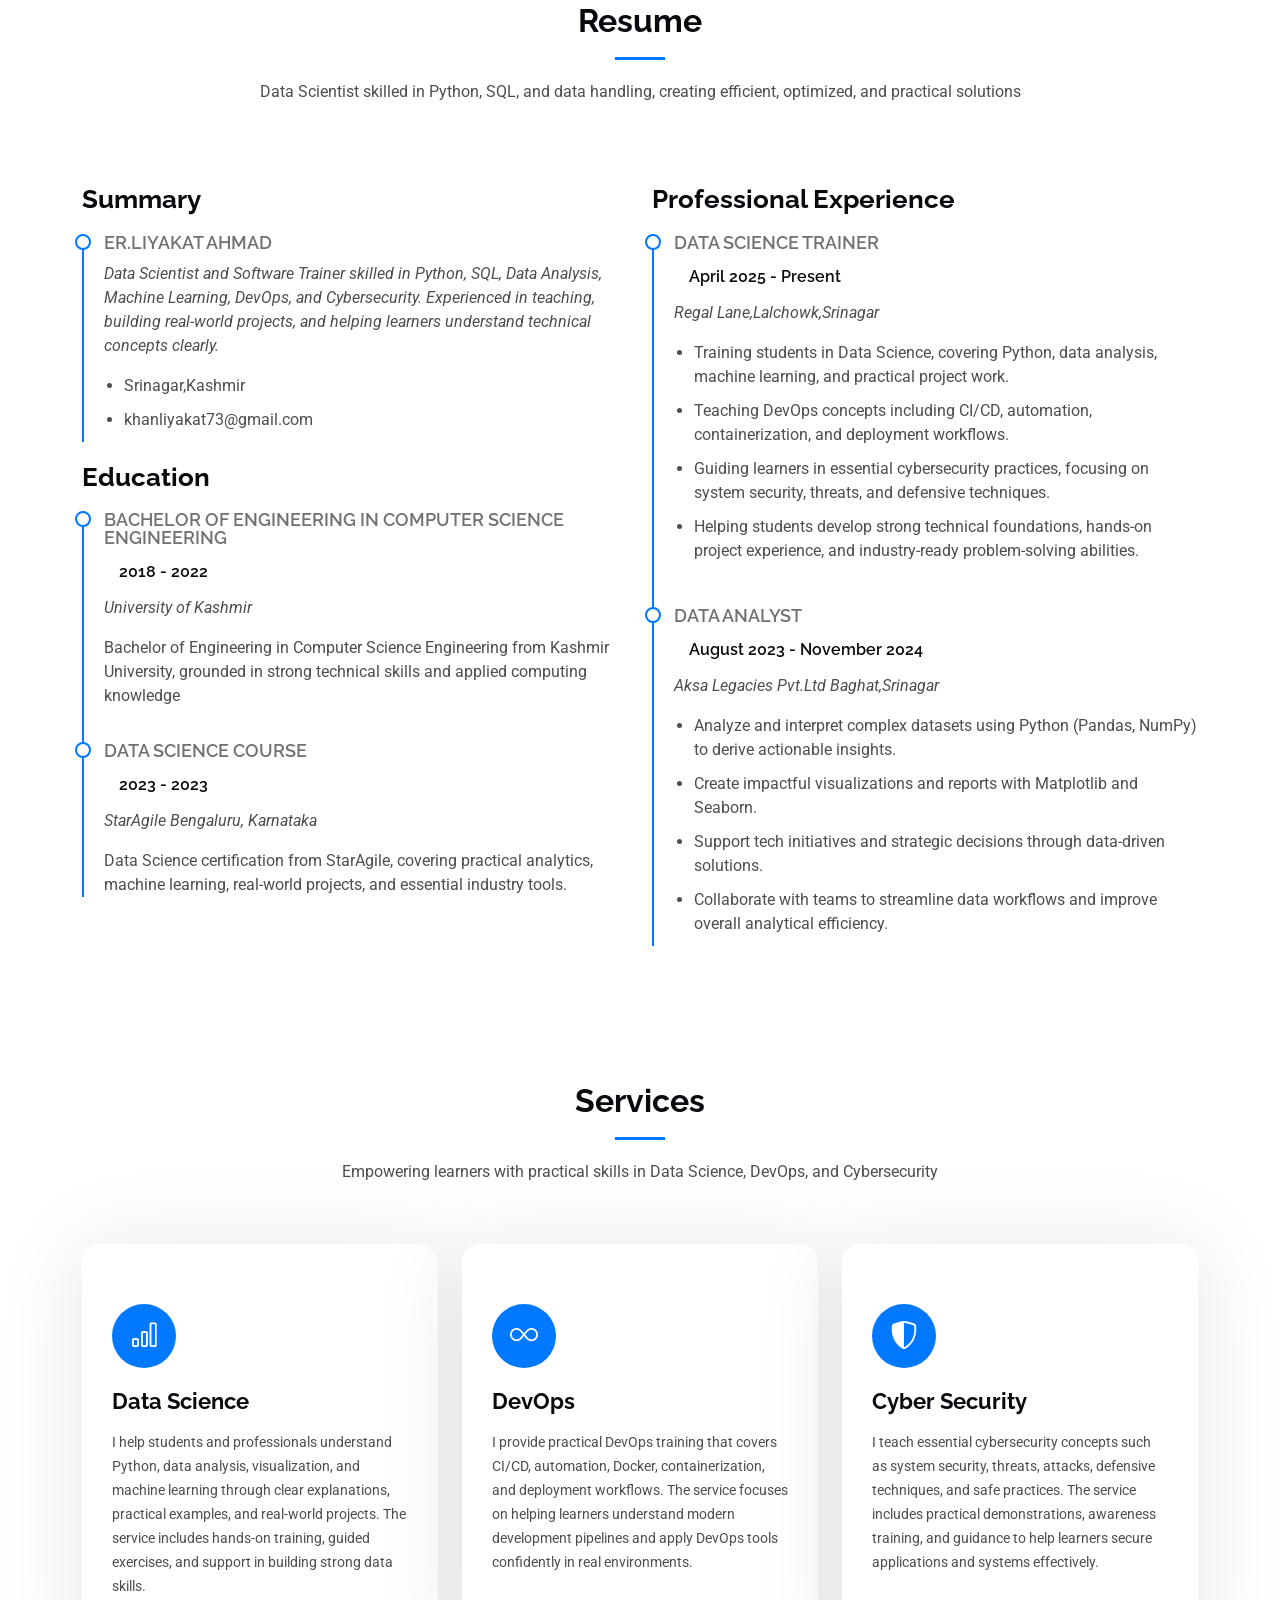
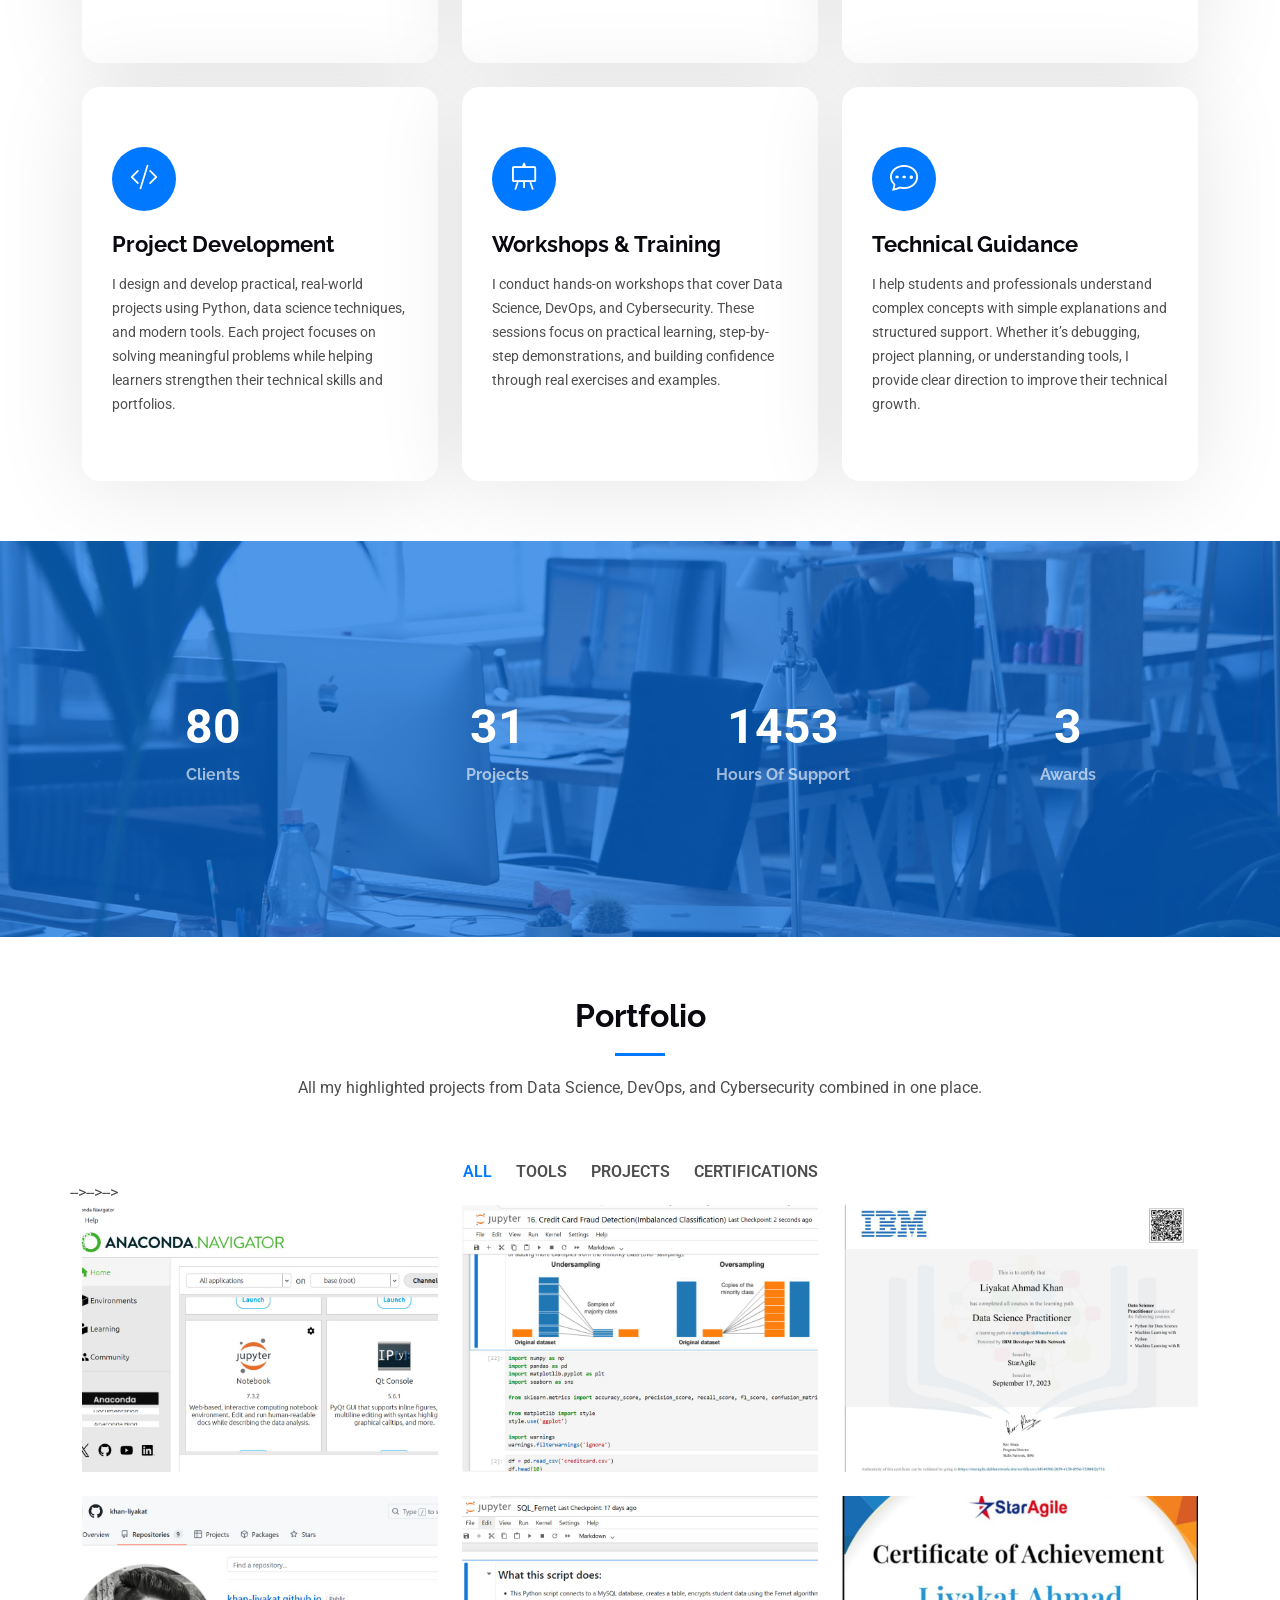
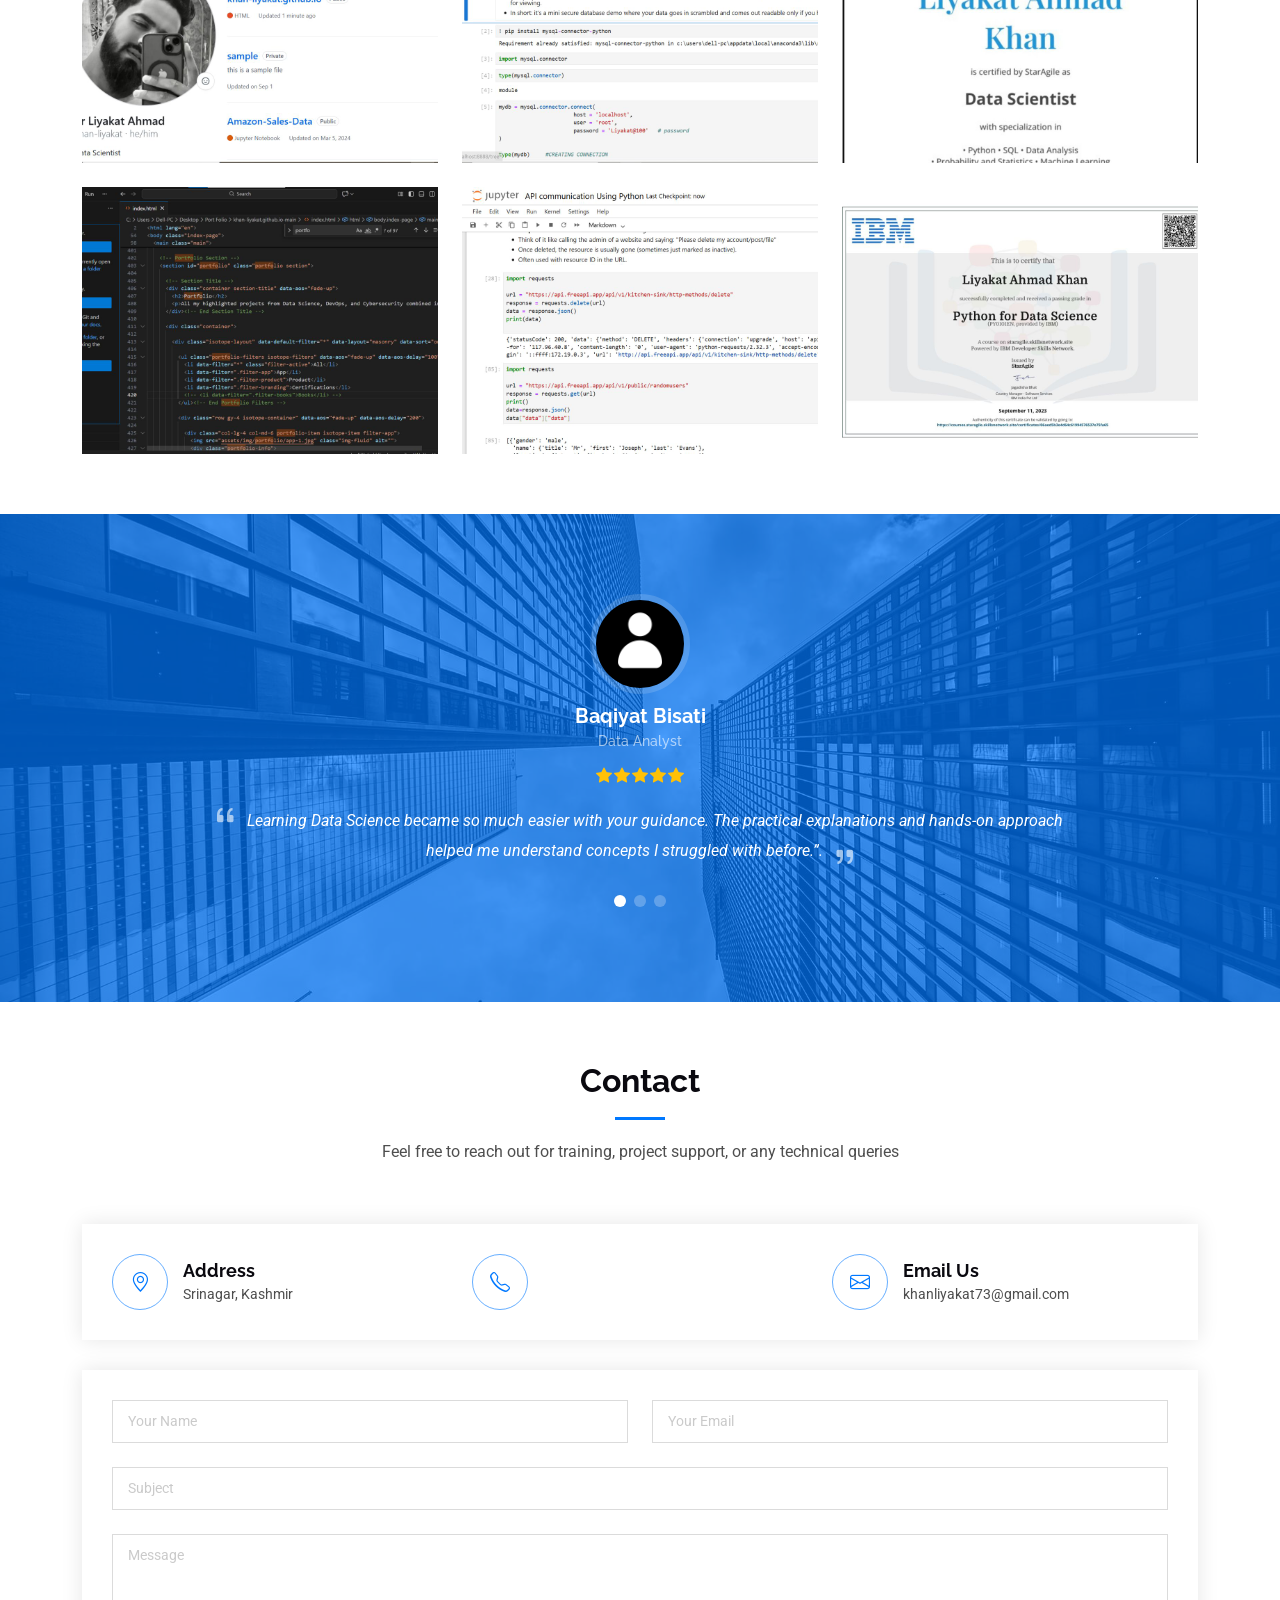
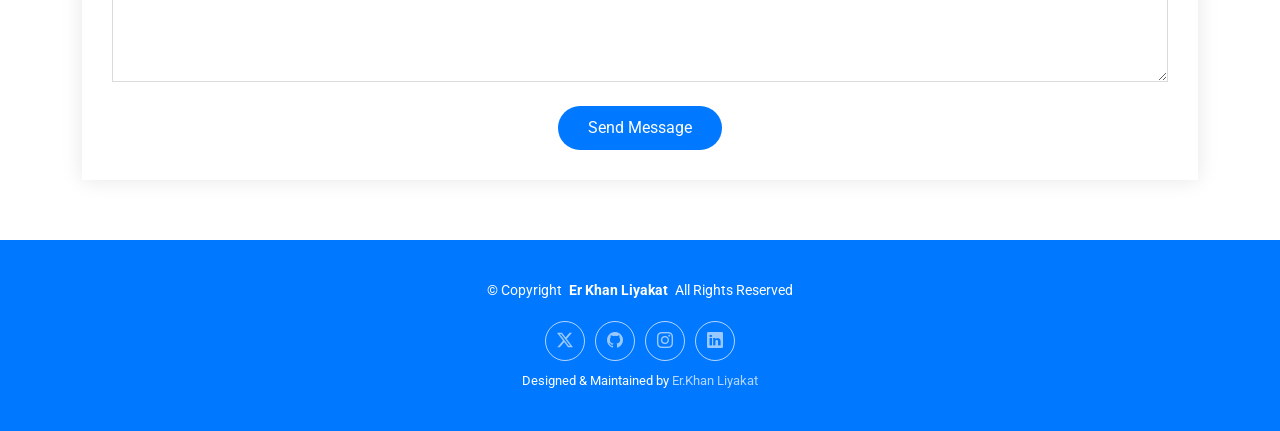
==== commit 5e4fc3c9: "Modify Open Graph and Twitter meta tags Updated Open Graph and Twitter meta tags for improved sharin" ====
--- a/index.html
+++ b/index.html
@@ -8,11 +8,13 @@
 <!-- Open Graph Preview (WhatsApp, Facebook, LinkedIn) -->
 <!-- Open Graph Preview (LinkedIn, WhatsApp, Facebook) -->
 <meta property="og:title" content="Er Khan Liyakat | Portfolio">
-<meta property="og:description" content="Data Scientist | Python | SQL | Machine Learning | DevOps">
-<meta property="og:image" content="https://khan-liyakat.github.io/assets/img/profile-img.jpg">
-<meta property="og:url" content="https://khan-liyakat.github.io/">
+<!-- <meta property="og:description" content="Data Scientist | Python | SQL | Machine Learning | DevOps"> -->
+<meta property="og:image" content="https://erliyakat.vercel.app/assets/img/profile-img.jpg">
+<meta property="og:url" content="https://erliyakat.vercel.app/">
+<meta name="twitter:image" content="https://erliyakat.vercel.app/assets/img/profile-img.jpg">
 <meta property="og:type" content="website">
-
+<meta name="keywords" content="Er Khan Liyakat, Data Scientist, Python Developer, SQL, Machine Learning, Portfolio">
+<meta name="description" content="Er Khan Liyakat Portfolio | Data Scientist skilled in Python, SQL, Machine Learning, DevOps, and Web Development">
 <!-- WhatsApp / X / Twitter Large Image Preview -->
 <meta name="twitter:card" content="summary_large_image">
 <meta name="twitter:title" content="Er-Khan Liyakat">
